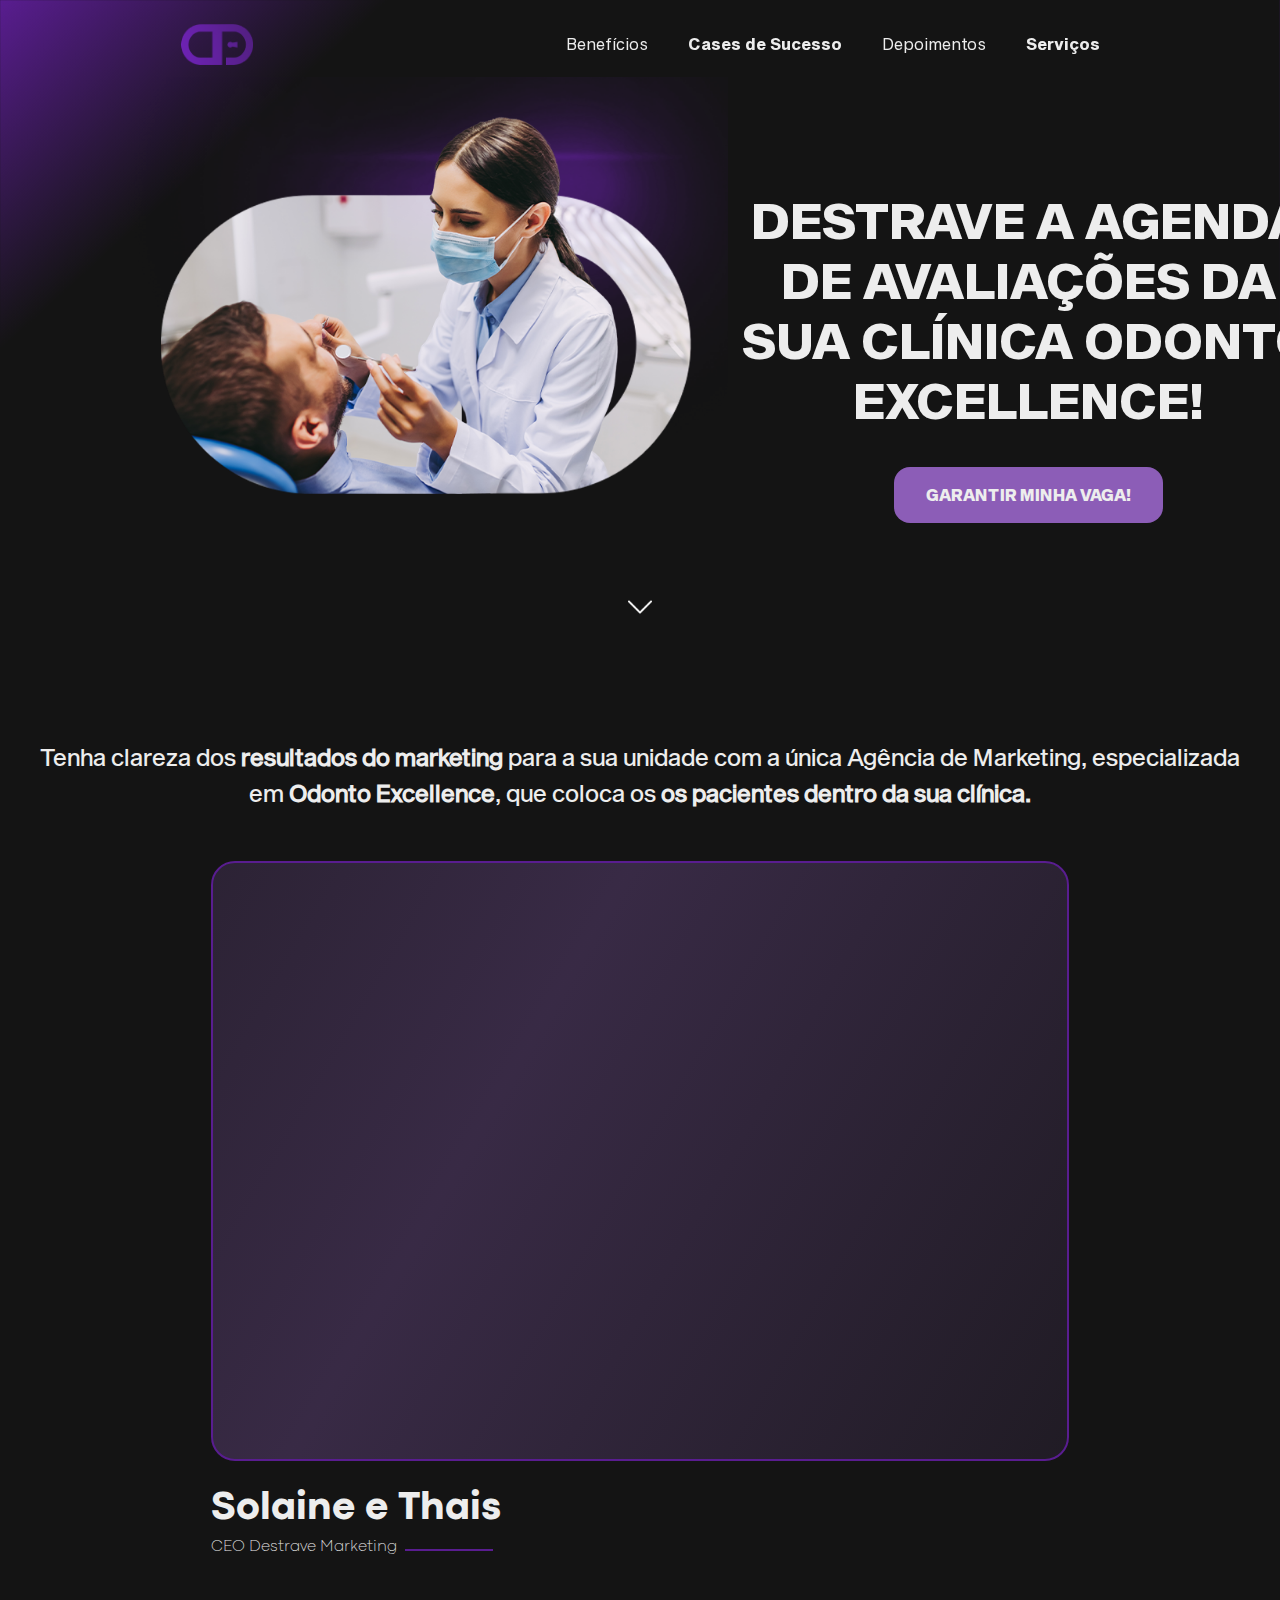
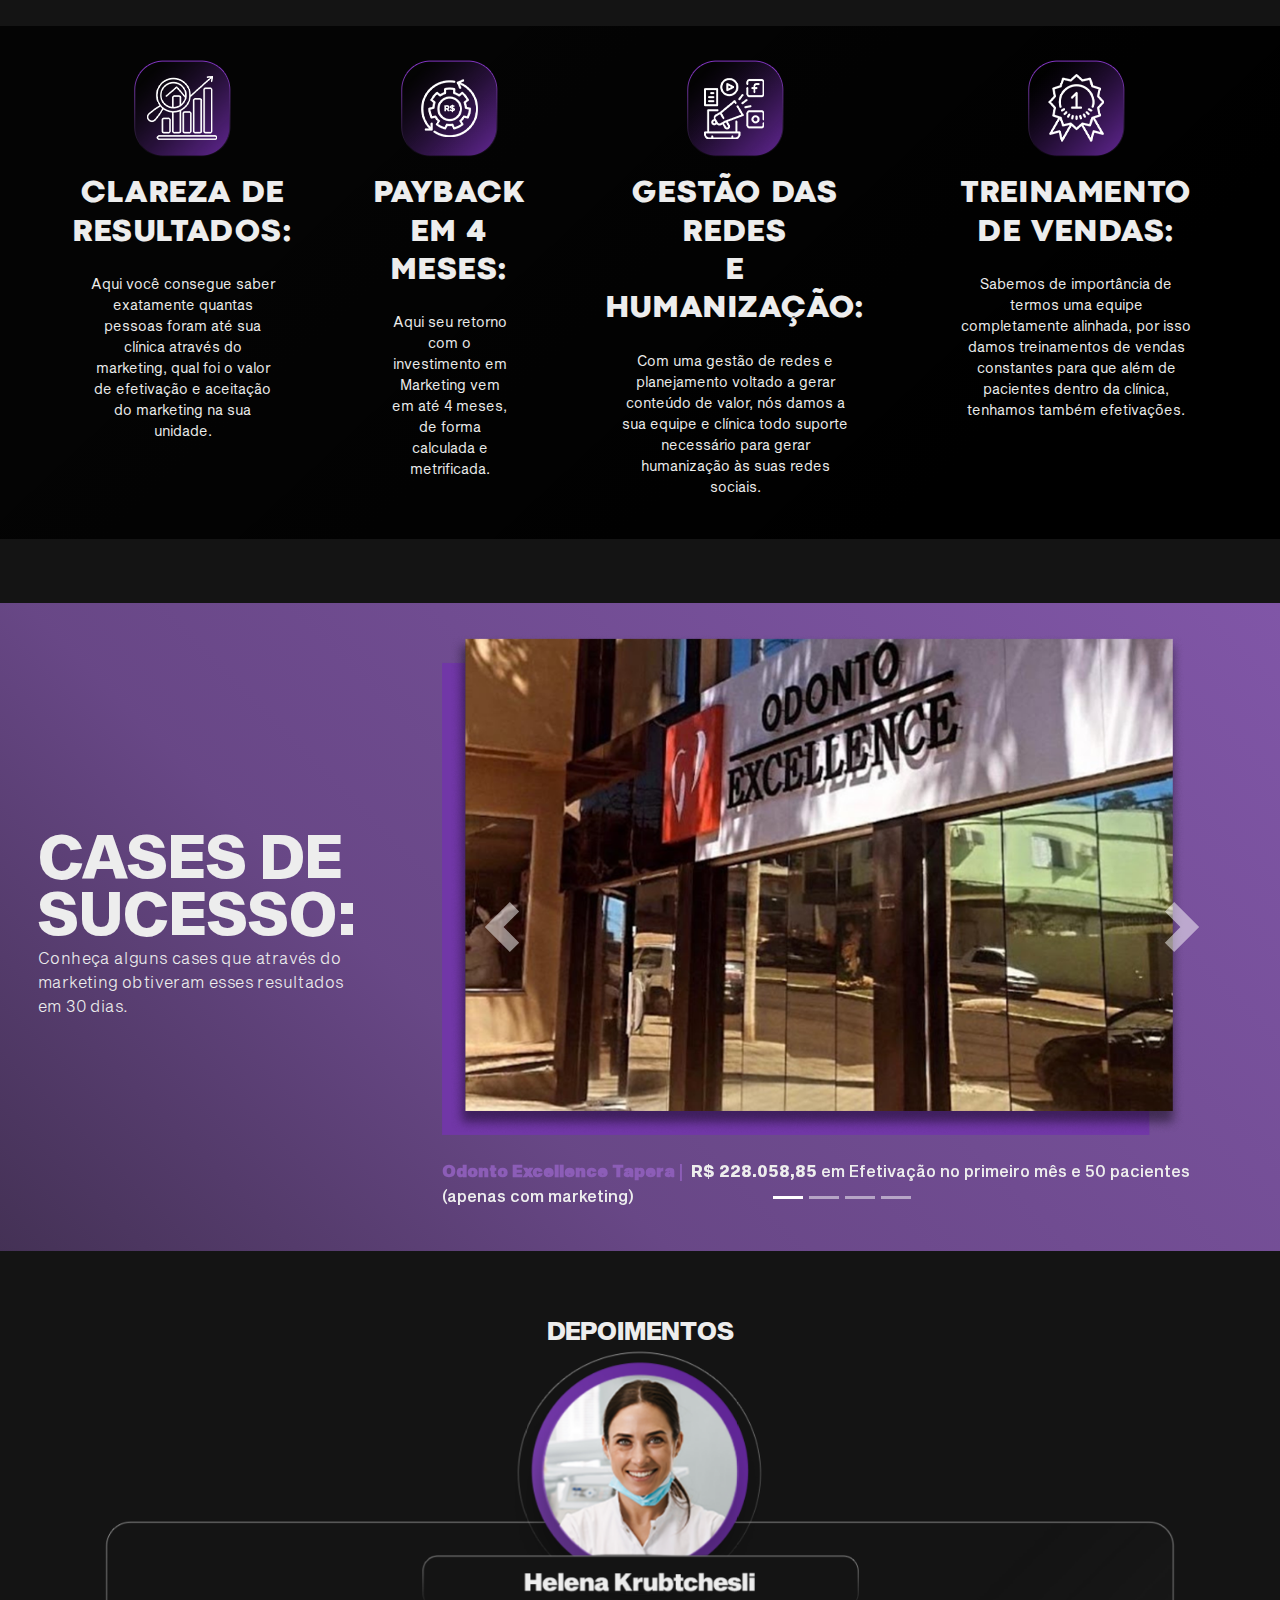
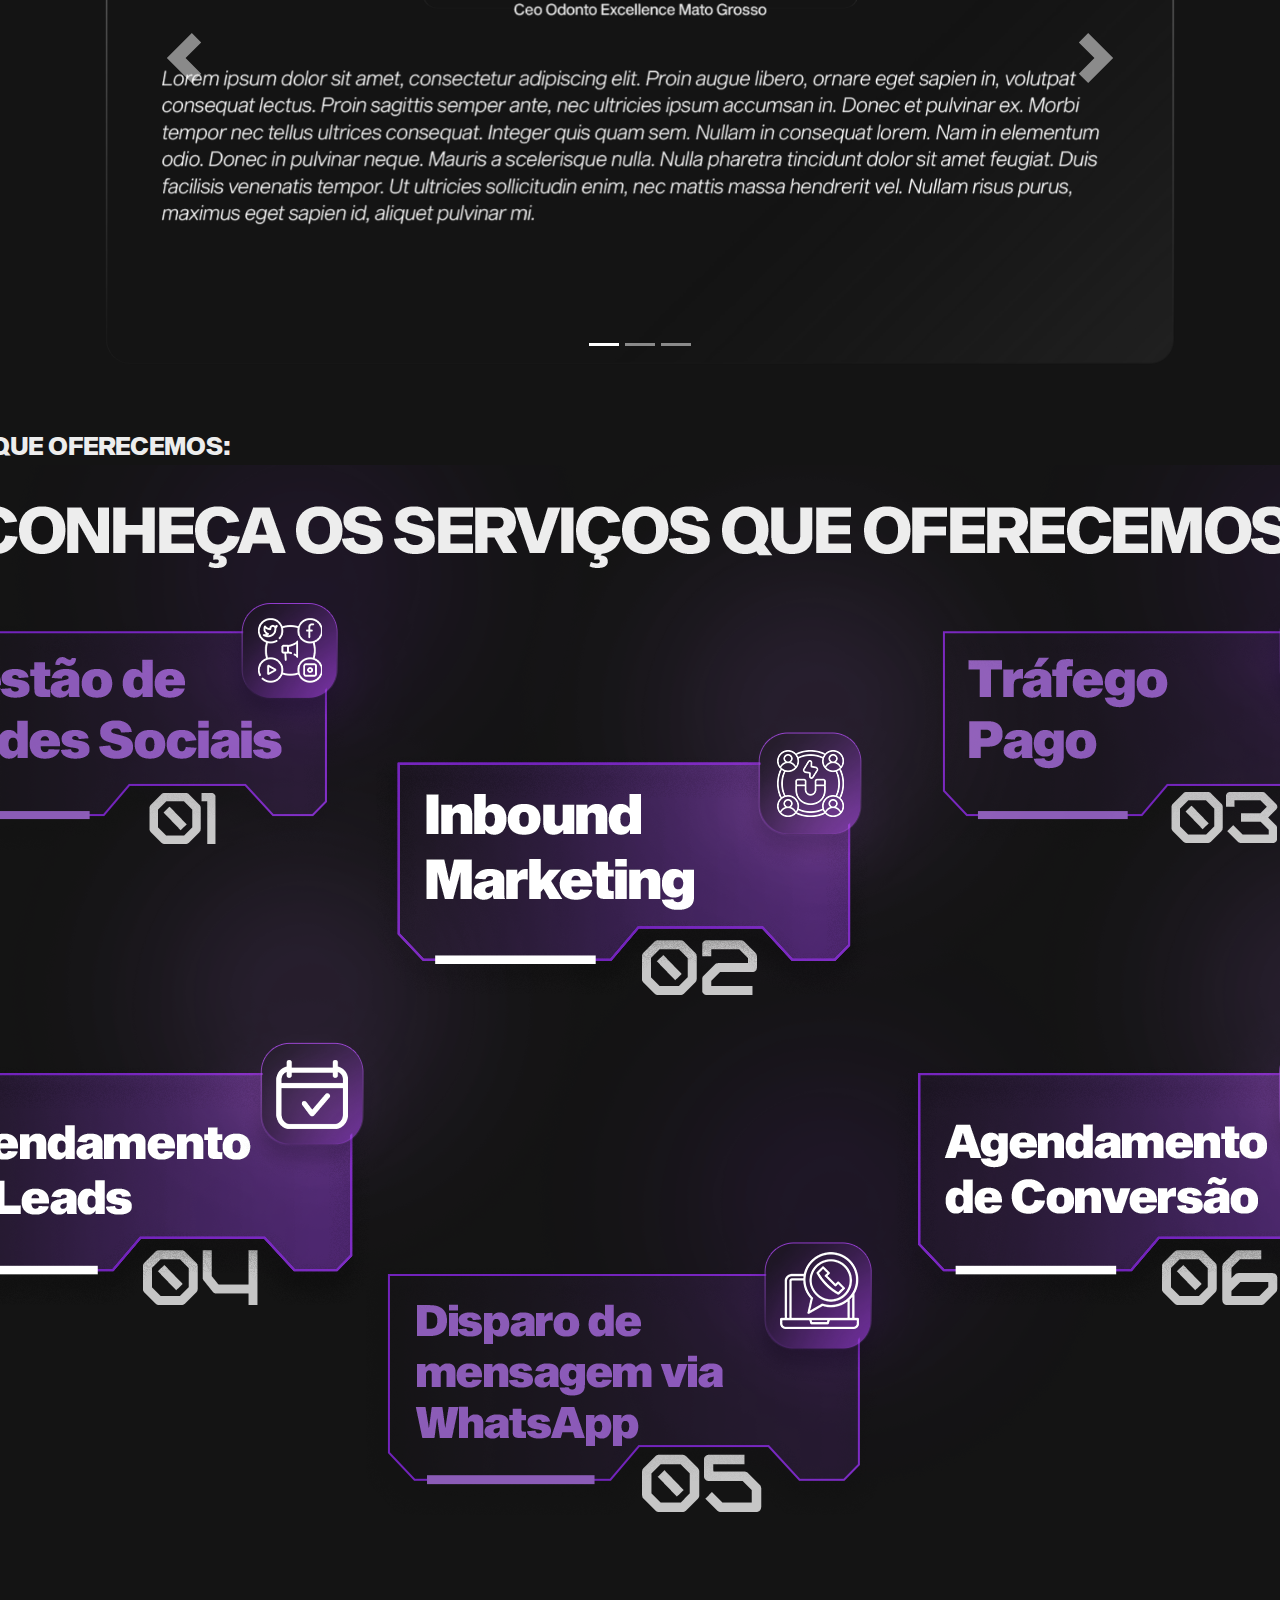
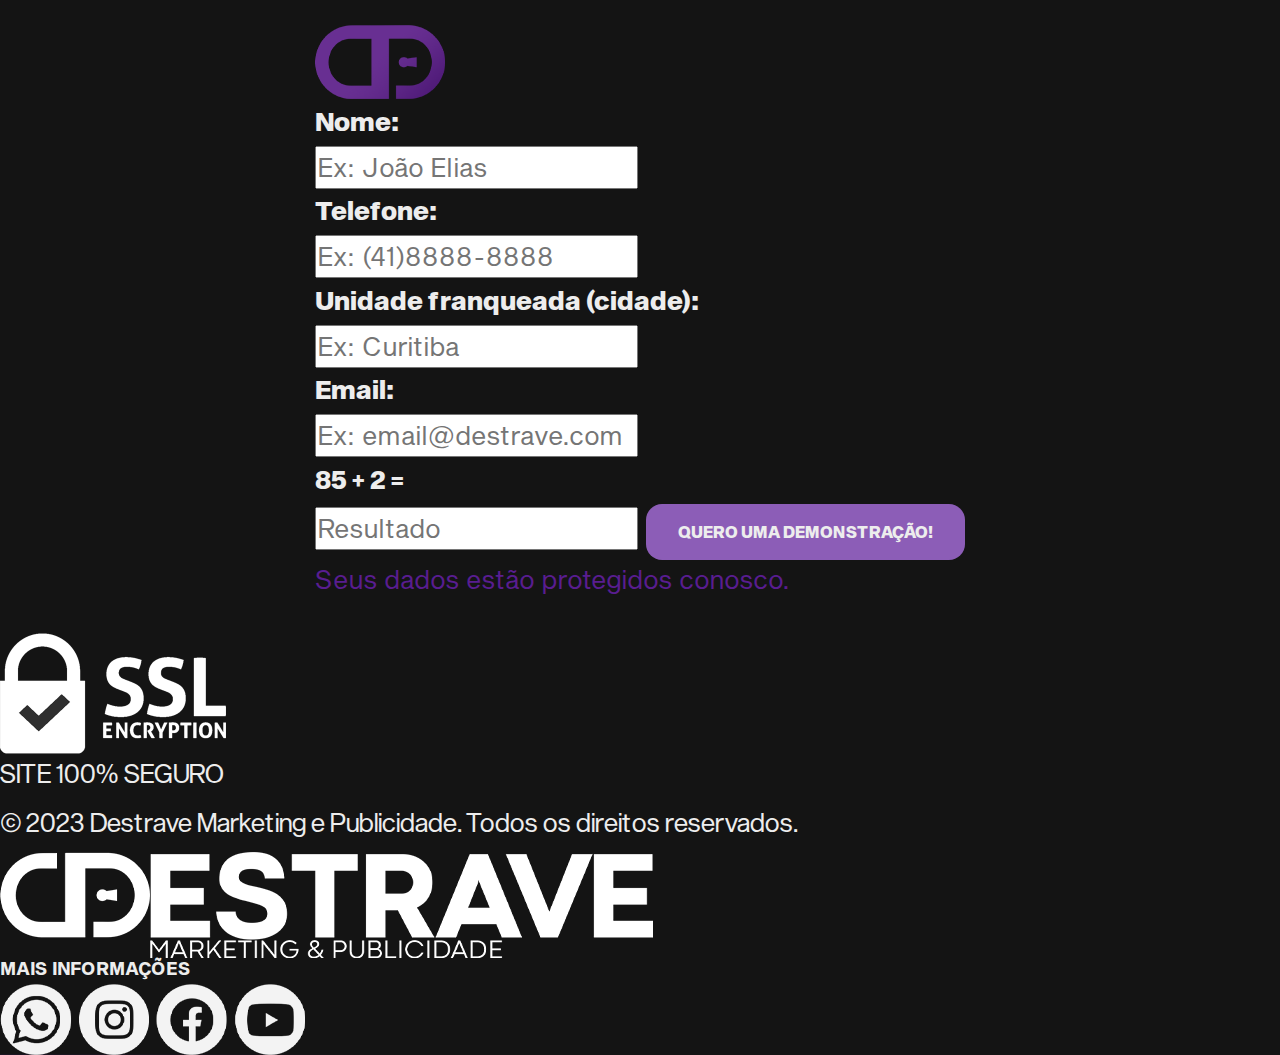
==== index.html @ e0735ee8 "Tamanho das setas arrumado" ====
<!DOCTYPE html>
<html lang="pt-BR">
<head>
    <meta charset="UTF-8">
    <meta name="viewport" content="width=device-width, initial-scale=1, shrink-to-fit=no">
    <meta name="description" content="Destrave a agenda de avaliações da sua clínica Odonto Excellence!">
    <title>Destrave Marketing e Publicidade</title>

    <!-- Inicializando o Bootstrap CSS -->
    <link rel="stylesheet" href="https://cdn.jsdelivr.net/npm/bootstrap@4.0.0/dist/css/bootstrap.min.css" integrity="sha384-Gn5384xqQ1aoWXA+058RXPxPg6fy4IWvTNh0E263XmFcJlSAwiGgFAW/dAiS6JXm" crossorigin="anonymous">

    <!-- Demais estilizações da pasta css -->
    <link rel="stylesheet" type="text/css" href="style.css">
    <link rel="stylesheet" type="text/css" href="fonts.css">
</head>

<body>
    <header>
        <img class="header-logo" id="logo-header" src="img/0_logoSite.png" alt="Logo da Destrave Marketing e Publicidade" href="#">
        <nav class="header-nav">
            <a href="#presentation" class="header-nav-text">Benefícios</a>
            <a href="#" class="header-nav-text-bold">Cases de Sucesso</a>
            <a href="#" class="header-nav-text">Depoimentos</a>
            <a href="#" class="header-nav-text-bold">Serviços</a>
        </nav>
    </header>

    <main id="app">
        <section class="landing">
            <div class="landing-wrapper">
                <img class="landing-image" src="img/0_imagemDentista.png" alt="Imagem de uma dentista usando espelho bucal em um paciente">
                <div class="landing-right-wrapper">
                    <h2>Destrave a agenda de avaliações da sua clínica Odonto Excellence!</h2>
                    <button onclick="scrollToSection()" class="landing-button">GARANTIR MINHA VAGA!</button>
                </div>
            </div>
            <img class="landing-arrow-down" src="img/white_arrow.png">
        </section>

        <section class="presentation" id="presentation">
            <div class="presentation-content">
                <p>
                    Tenha clareza dos <b>resultados do marketing</b> para a sua unidade com a única
                    Agência de Marketing, especializada em <b>Odonto Excellence</b>, que coloca os
                    <b>os pacientes dentro da sua clínica.</b>
                </p>
            </div>
            <div id="presentation-img" src="./img/1_BordaFundoVideo.png" alt="Vídeo de Solaine e Thais"></div>
            <!-- <img class="presentation-quadrado"  id="chess-square-1">
            <img class="presentation-quadrado"  id="chess-square-2"> -->
            <div class="presentation-subtitle">
                <h4>Solaine e Thais</h4>
                <h5>CEO Destrave Marketing</h5>
            </div>
        </section>

        <section class="goals">
            <div class="goal">
                <img src="img/2_Icone01.png" alt="Ícone de gráfico">
                <h2>CLAREZA DE<br>
                    RESULTADOS:</h2>
                <p>
                    Aqui você consegue saber exatamente quantas pessoas
                    foram até sua clínica através do marketing, qual foi o valor
                    de efetivação e aceitação do marketing na sua unidade.
                </p>
            </div>
            <div class="goal">
                <img src="img/2_Icone02.png" alt="Ícone de engrenagem">
                <h2>
                    PAYBACK
                    EM 4 MESES:
                </h2>
                <p>
                    Aqui seu retorno com o investimento em Marketing vem
                    em até 4 meses, de forma calculada e metrificada.
                </p>
            </div>
            <div class="goal">
                <img src="img/2_Icone03.png" alt="Ícone de redes">
                <h2>
                    GESTÃO DAS REDES<br>
                    E HUMANIZAÇÃO:
                </h2>
                <p>
                    Com uma gestão de redes e planejamento voltado a gerar
                    conteúdo de valor, nós damos a sua equipe e clínica todo suporte
                    necessário para gerar humanização às suas redes sociais.
                </p>
            </div>
            <div class="goal">
                <img src="img/2_Icone04.png" alt="Ícone de medalha">
                <h2>
                    TREINAMENTO
                    DE VENDAS:
                </h2>
                <p>
                    Sabemos de importância de termos uma equipe
                    completamente alinhada, por isso damos treinamentos
                    de vendas constantes para que além de pacientes
                    dentro da clínica, tenhamos também efetivações.
                </p>
            </div>
        </section>

        <section class="cases">
            <div class="cases-left-box">
                <h1>CASES DE SUCESSO:</h1>
                <!-- <img src="img/QUADRADO01.png"> -->
                <p>
                    Conheça alguns cases que através do
                    marketing obtiveram esses resultados
                    em 30 dias.
                </p>

            </div>
            <div id="carouselFirstIndicators" class="carousel slide" data-ride="carousel">
                <ol class="carousel-indicators">
                  <li data-target="#carouselFirstIndicators" data-slide-to="0" class="active"></li>
                  <li data-target="#carouselFirstIndicators" data-slide-to="1"></li>
                  <li data-target="#carouselFirstIndicators" data-slide-to="2"></li>
                  <li data-target="#carouselFirstIndicators" data-slide-to="3"></li>
                </ol>
                <div class="carousel-inner">
                    <div class="carousel-item active"> 
                        <img src="img/3_Foto_Case01.png" alt="Primeira foto do case de Sucesso">
                        <div class="carousel-caption d-none d-md-block">
                        </div>
                        <p class="case-caption">
                            <span class="case-title">Odonto Excellence Tapera</span><span class="case-pipe">&nbsp;|&nbsp;</span>
                            <span class="case-number">R$ 228.058,85 </span><span class="case-text">em Efetivação no primeiro mês e 50 pacientes (apenas com marketing)</span>
                        </p>
                    </div>
                    <div class="carousel-item">
                        <img src="img/3_Foto_Case02.png" alt="Segunda foto do case de Sucesso">
                        <div class="carousel-caption d-none d-md-block">
                        </div>
                        <p class="case-caption">
                            <span class="case-title">Odonto Excellence Nonoai</span><span class="case-pipe">&nbsp;|&nbsp;</span>
                            <span class="case-number">R$ 191.008,78 </span><span class="case-text">em Efetivação no primeiro mês e 57 pacientes (apenas com marketing)</span>
                        </p>
                    </div>
                    <div class="carousel-item">
                        <img src="img/3_Foto_Case03.png" alt="Terceira foto do case de Sucesso">
                        <div class="carousel-caption d-none d-md-block">
                        </div>
                        <p class="case-caption">
                            <span class="case-title">Odonto Excellence Itupeva</span><span class="case-pipe">&nbsp;|&nbsp;</span>
                            <span class="case-number">R$ 114.478,55 </span><span class="case-text">em Efetivação no primeiro mês de serviços e 24 pacientes (apenas com marketing)</span>
                        </p>
                    </div>
                    <div class="carousel-item">
                        <img src="img/3_Foto_Case04.png" alt="Quarta foto do case de Sucesso">
                        <div class="carousel-caption d-none d-md-block">
                        </div>
                        <p class="case-caption">
                            <span class="case-title">Odonto Excellence São José dos Campos (Jardim Satélite)</span><span class="case-pipe">&nbsp;|&nbsp;</span>
                            <span class="case-number">R$ 111.971,00 </span><span class="case-text">em Efetivação no primeiro mês e 30 pacientes (apenas com marketing)</span>
                        </p>
                    </div>
                </div>
    
                <a class="carousel-control-prev" href="#carouselFirstIndicators" role="button" data-slide="prev">
                    <span class="carousel-control-prev-icon fontIcon" aria-hidden="true"></span>
                    <span class="sr-only">Anterior</span>
                </a>
                <a class="carousel-control-next" href="#carouselFirstIndicators" role="button" data-slide="next">
                  <span class="carousel-control-next-icon fontIcon" aria-hidden="true"></span>
                  <span class="sr-only">Próximo</span>
                </a>
            </div>
        </section>

        <!-- Carrossel de depoimentos -->
        <section class="depositions">
                <h1>DEPOIMENTOS</h1>
                <div id="carouselSecondIndicators" class="carousel slide" data-ride="carousel">
                    <ol class="carousel-indicators">
                      <li data-target="#carouselSecondIndicators" data-slide-to="0" class="active"></li>
                      <li data-target="#carouselSecondIndicators" data-slide-to="1"></li>
                      <li data-target="#carouselSecondIndicators" data-slide-to="2"></li>
                    </ol>
                    <div class="carousel-inner">
                      <div class="carousel-item active">
                        <img class="d-block w-100" src="img/4_Depoimento01.png" alt="Primeiro slide">
                      </div>
                      <div class="carousel-item">
                        <img class="d-block w-100" src="img/4_Depoimento02.png" alt="Segundo slide">
                      </div>
                      <div class="carousel-item">
                        <img class="d-block w-100" src="img/4_Depoimento03.png" alt="Terceiro slide">
                      </div>
                    </div>
                    <a class="carousel-control-prev" href="#carouselSecondIndicators" role="button" data-slide="prev">
                      <span class="carousel-control-prev-icon fontIcon" aria-hidden="true"></span>
                      <span class="sr-only">Anterior</span>
                    </a>
                    <a class="carousel-control-next" href="#carouselSecondIndicators" role="button" data-slide="next">
                      <span class="carousel-control-next-icon fontIcon" aria-hidden="true"></span>
                      <span class="sr-only">Próximo</span>
                    </a>
                  </div>
        </section>

        <section class="service">
             <h1>CONHEÇA OS SERVIÇOS QUE OFERECEMOS:</h1>
            <img src="img/tabela-de-preço (1).png">
        </section>

        <section class="form">
            <div class="form-div" id="destiny">
                <img src="img/06_cadeado_formulário.png" alt="Ícone da Destrave sobre o formulário">
                <form class="form-input" id="form" action="https://www.rdstation.com.br/api/1.2/conversions" method="post">
                    <label class="form-text" for="nome">Nome:</label>
                    <input class="form-subtext" type="text" id="nome" name="nome" maxlength="100" placeholder="Ex: João Elias" required /><br>

                    <label class="form-text" for="telefone">Telefone:</label>
                    <input class="form-subtext" type="tel" id="telefone" name="telefone" required pattern="^\+?\d{0,2}\s?\(?\d{2,3}\)?\s?\d{0,1}?\s?\d{4}-?\s?\d{4}$" maxlength="14" placeholder="Ex: (41)8888-8888" /><br>

                    <label class="form-text" for="cidade">Unidade franqueada (cidade):</label>
                    <input class="form-subtext" type="text" id="cidade" name="cidade" maxlength="100" placeholder="Ex: Curitiba" required /><br>

                    <label class="form-text" for="email">Email:</label>
                    <input class="form-subtext" type="email" id="email" name="email" required pattern="^[a-z0-9._%+-]+@[a-zA-Z0-9.-]+.[a-z]{2,}(?:.[a-z]{2,})?$" maxlength="64" placeholder="Ex: email@destrave.com" /><br>

                    <input type="hidden" name="token_rdstation" value="SEU_TOKEN_RD_STATION" />

                    <input type="hidden" name="identificador" value="pagina-contato" />

                    <label class="form-text" id="conta-label"></label>
                    <input class="form-subtext" type="text" id="resposta-conta" name="resposta-conta" maxlength="2" placeholder="Resultado" required />
                    <button type="submit" class="landing-button" id="enviar-btn" disabled>QUERO UMA DEMONSTRAÇÃO!</button>

                    <input type="hidden" name="c_utmz" id="c_utmz" value="" />
                    <script type="text/javascript">
                    function read_cookie(a){var b=a+"=";var c=document.cookie.split(";");for(var d=0;d<c.length;d++){var e=c[d];while(e.charAt(0)==" ")e=e.substring(1,e.length);if(e.indexOf(b)==0){return e.substring(b.length,e.length)}}return null}try{document.getElementById("c_utmz").value=read_cookie("__utmz")}catch(err){}
                    </script>
                </form>
                <p class="form-subtext">Seus dados estão protegidos conosco.</p>
            </div>
            <script src="script.js"></script>
        </section>
    </main>

    <footer class="footer">
        <div class="footer-left">
            <img src="./img/7_ssl.png" alt="Ícone cadeado SSL Encryption">
            <p> SITE 100% SEGURO</p>
            <p> © 2023 Destrave Marketing e Publicidade. Todos os direitos reservados.</p>
        </div>


        <div class="footer-right">
            <img src="img/7_logo.png" alt="Logo Destrave Marketing e Publicidade.">
            <div class="footer-box">
                <h3> MAIS INFORMAÇÕES</h3>

                    <div class="footer-buttons">
                        <a>
                            <img src="./img/botaozap.png" alt="Botão para o contato no WhatsApp.">
                        </a>
                        <a href="">
                            <img src="./img/botaoinsta.png" alt="Botão para o perfil do Instagram.">
                        </a>
                        <a href="">
                            <img src="./img/botaoface.png" alt="Botão para a página do Facebook.">
                        </a>
                        <a href="">
                            <img src="./img/botaoyb.png" alt="Botão para o canal do Youtube.">
                        </a>
                    </div>
            </div>
        </div>
    </footer>

    <!-- jQuery, Popper.js e Bootstrap JS -->
    <script src="https://code.jquery.com/jquery-3.2.1.slim.min.js" integrity="sha384-KJ3o2DKtIkvYIK3UENzmM7KCkRr/rE9/Qpg6aAZGJwFDMVNA/GpGFF93hXpG5KkN" crossorigin="anonymous"></script>
    <script src="https://cdn.jsdelivr.net/npm/popper.js@1.12.9/dist/umd/popper.min.js" integrity="sha384-ApNbgh9B+Y1QKtv3Rn7W3mgPxhU9K/ScQsAP7hUibX39j7fakFPskvXusvfa0b4Q" crossorigin="anonymous"></script>
    <script src="https://cdn.jsdelivr.net/npm/bootstrap@4.0.0/dist/js/bootstrap.min.js" integrity="sha384-JZR6Spejh4U02d8jOt6vLEHfe/JQGiRRSQQxSfFWpi1MquVdAyjUar5+76PVCmYl" crossorigin="anonymous"></script>

    <!-- Script dos botões, formulário e demais funções secundárias -->
    <script src="./script.js"></script>
</body>
</html>
---- style.css ----
@import url(fonts.css);

* {
    margin: 0;
    padding: 0;
    box-sizing: border-box;
    -webkit-font-smoothing: antialiased;
    -moz-osx-font-smoothing: grayscale;
    text-decoration: none;
}

:root {
    --white: #ededed;
    --black: #141414;
    --purpleDark: #591d90;
    --purple: #8c5db7;
    font-size: 62.5%;
    font-family: 'Lato', sans-serif;
}


body {
    font-size: 2.6rem;
    /* background: url(img/0_fundosemefeitos.png); */
    /*background: linear-gradient(68.15deg, #141414 16.62%, #591d90 85.61%);   FUNDO EM DEGRADÊ*/
    width: 100vw;

    background: linear-gradient(138deg, rgba(89,29,144,1) 0%, var(--black) 5%, var(--black) 100%);

}

header {
    position: fixed;
    left: 0;
    top: 0;

    width: 100%;

    display: flex;
    flex-direction: row;
    align-items: center;
    justify-content: space-around;
    padding: 2.4rem;
    transition: 1s ease-in-out;

    z-index: 1;
}

.background-header {
    background: linear-gradient(180deg, rgba(20, 20, 20, 0.6) 50%, rgba(20, 20, 20, 0) 100% )
    
}

.header-logo {
    width: 7.2rem;
    cursor: pointer;
}

.header-nav {
    display: flex;
    font-size: 1.6rem;
    gap: 4rem;
}

.header-nav-text {
    font-family: 'sequelsansbookbody';
    color: var(--white);
    transition: color 0.2s ease-in-out;
}

.header-nav *:hover {
    color: var(--purpleDark)
}

.header-nav-text-bold {
    font-family: 'sequelsansboldbody';
    color: var(--white);
    transition: color 0.2s ease-in-out;
}

#app {
    display: flex;
    flex-direction: column;
    align-items: center;
    padding: 2.4rem 10.4rem;

    gap: 6.4rem;
}

.landing {
    display: flex;
    flex-direction: column;
    align-items: center;

    gap: 4.8rem;


}

.landing-wrapper {
    display: flex;
    flex-direction: row;
    align-items: center;
    justify-content: space-around;
    padding: 2.4rem;
}

.landing-image {
    width: 60%;
    max-width: 60rem;
}

.landing-right-wrapper {
    display: flex;
    flex-direction: column;
    gap: 3.2rem;
    align-items: center;
}

.landing h2 {
    margin-top: 14.2rem;
    font-family: 'sequelsansheavyhead';
    text-transform: uppercase;
    text-align: center;
    color: var(--white);

    font-size: 5rem;

    width: 60rem;
}


.landing-button{
    font-family: 'sequelsansheavyhead';
    color: var(--white);
    background: var(--purple);

    border-radius: 1.6rem;
    border: 0;
    padding: 1.6rem 3.2rem;
    transition: background 0.3s ease-in-out;

    font-size: 1.6rem;
    
}

.landing-button:hover{
    background: #591d90;
    
}

.landing-arrow-down {
    transform: rotate(90deg);
    width: 2.4rem;

    margin-bottom: 5.6rem;

}



.presentation {
    display: flex;
    flex-direction: column;
    align-items: center;

    width: 80%;
}

.presentation-texto {
    display: flex;
}

#presentation-img {
    display: block;
    border: .2rem solid var(--purpleDark);
    border-radius: 2.4rem;
    width: 100%;
    height: 60rem;
    margin: auto; /* centraliza horizontalmente */

    margin-top: 4rem ;
    background: linear-gradient(120deg, rgba(140,93,183,0.2) 0%, rgba(140,93,183,0.3) 35%, rgba(140,93,183,0.1) 100%);

 }

.presentation p {
    font-family: 'sequelsansromanhead';
    color: var(--white);
    width: 120rem;
    text-align: center;
    font-size: 2.4rem;
}

.presentation-texto-negrito {
    font-family: 'sequelsansheavyhead';
    color: var(--white);
}

.presentation-quadrado {
    background-image: url('./img/QUADRADO01.png');
    background-position: center;
    width: 5rem;
    height: 5rem;
 }
 
.presentation-subtitle {
    color: var(--white);
    align-self: flex-start;
    display: flex;
    flex-direction: column;

    width: 100%;

    margin-top: 2.4rem;
}

.presentation-subtitle h4 {
    font-family: 'codecproextrabold';

    font-size: 4rem;
    font-weight: 500;
}

.presentation-subtitle h5 {
    font-family: 'codecproextralight';

    font-size: 1.6rem;
    font-weight: 300;
}

.presentation-subtitle h5::after {
    content: '';
    display: inline-block;
    width: 8.8rem;
    height: .1rem;
    background: var(--purpleDark);
    border: .1rem solid var(--purpleDark);

    margin-left: .8rem;

}

 #chess-square-1 {
    top: 5rem;
    left: 0;
 }
 
#chess-square-2 {
    top: 5rem;
    right: 0;
 }

.goals {
    margin-top: 11.2rem;

    padding: 3.2rem;

    display: flex;
    justify-content: space-evenly;

    color: var(--white);

    background: linear-gradient(317deg, rgba(0,0,0,1) 22%, rgba(0,0,0,0.8) 78%);
    margin: 0 -10.4rem;

}

.goal {
    display: flex;
    flex-direction: column;
    align-items: center;
    text-align: center;

    gap: 1.6rem;

    padding: 0 4rem;
}

.goal p {
    font-size: 1.4rem;
    padding: 0 1.6rem;
}

.goal img {
}

.goal h2 {
    font-family: 'codeccoldlogobold';
    letter-spacing: 0.05em;
    color: var(--white);

    font-size: 3.2rem;
}

.goal p {
    font-family: 'sequelsansbookbody';
    color: var(--white);
}

section.cases {    
    width: 100vw;
    display: flex;
    align-items: center;
    justify-content: center;
    gap: 8rem;

    padding: 3.2rem;


    background: linear-gradient(45deg, rgba(140,93,183,0.4) 0%, rgba(140,93,183,0.7) 35%, rgba(140,93,183,0.9) 100%);

    margin: 0 -10.4rem;


}

.cases-left-box {

    max-width: 32.4rem;
}

.cases-left-box h1 {
    font-family: 'sequelsansheavyhead';
    color: var(--white);
    font-size: 6rem;
    line-height: 96%;
}

.cases-left-box p {
    font-family: 'sequelsanslightbody';
    color: var(--white);
    font-size: 1.6rem;
    letter-spacing: 0.025em;
}

#carouselFirstIndicators {
    max-width: 80rem;

}

#carouselFirstIndicators img {
    max-height: 50rem;
    object-fit: contain;

}

#carouselFirstIndicators .case-caption {
    margin-top: 2.4rem;
    font-size: 1.6rem;
}


.cases-left-box img {
}
.cases img {
}

.cases-carousel {
}

.case1 {
}

.case2 {
}

.case3 {
}

.case4 {
}

.case-image {
}

.case-caption {
}

.case-title {
    font-family: 'sequelsansblackbody';
    color: var(--purple);
    font-weight: 600;
}

.case-pipe {
    font-family: 'sequelsansmediumbody';
    color: var(--purple);
}

.case-number {
    font-family: 'sequelsansheavybody';
    color: var(--white);
}

.case-text {
    font-family: 'sequelsansmediumbody';
    color: var(--white);
}

.fontIcon {
    width: 50px;
    height: 50px;
}

.depositions {
    display: flex;
    align-items: center;
    flex-direction: column;
}

.depositions h1 {
    font-family: 'sequelsansheavyhead';
    color: var(--white);
}

.service {
}

.service h1 {
    font-family: 'sequelsansheavyhead';
    color: var(--white);
}

.service img {
}

.form {
}

.form-div {
}

.form-div img {
}

.form-input {
}

.form-text {
    font-family: 'sequelsansheavyhead';
    color: var(--white);
}

.conta-label {
}

/*.form-button {
    font-family: 'sequelsansheavyhead';
    color: var(--white);
    background-color: ;
}*/

.form-subtext {
    font-family: 'sequelsansbookbody';
    color: var(--purpleDark);
}

.footer {
}

.footer-left {
}

.footer-left img {
}

.footer-left p {
    font-family: 'sequelsansbookdisp';
    color: var(--white);
}

.footer-right {
}

.footer-right img {
}

.footer-box {
}

.footer-box h3 {
    font-family: 'sequelsansboldbody';
    color: var(--white);
}

.footer-buttons {
}

.footer-buttons img {
}
---- fonts.css ----
@font-face {
    font-family: 'sequelsansblackbody';
    src: url('fonts/Sequel\ Sans\ Black\ Body.ttf') format('truetype');
    font-weight: normal;
    font-style: normal;
}

@font-face {
    font-family: 'sequelsansboldbody';
    src: url('fonts/Sequel\ Sans\ Bold\ Body.ttf') format('truetype');
    font-weight: normal;
    font-style: normal;
}

@font-face {
    font-family: 'sequelsansbookbody';
    src: url('fonts/Sequel\ Sans\ Book\ Body.ttf') format('truetype');
    font-weight: normal;
    font-style: normal;
}

@font-face {
    font-family: 'sequelsansbookdisp';
    src: url('fonts/Sequel\ Sans\ Book\ Disp.ttf') format('truetype');
    font-weight: normal;
    font-style: normal;
}


@font-face {
    font-family: 'sequelsansheavybody';
    src: url('fonts/Sequel\ Sans\ Heavy\ Body.ttf') format('truetype');
    font-weight: normal;
    font-style: normal;
}

@font-face {
    font-family: 'sequelsansheavyhead';
    src: url('fonts/Sequel\ Sans\ Heavy\ Head.ttf') format('truetype');
    font-weight: normal;
    font-style: normal;
}

@font-face {
    font-family: 'sequelsanslightbody';
    src: url('fonts/Sequel\ Sans\ Light\ Body.ttf') format('truetype');
    font-weight: normal;
    font-style: normal;
}

@font-face {
    font-family: 'sequelsansmediumbody';
    src: url('fonts/Sequel\ Sans\ Medium\ Body.ttf') format('truetype');
    font-weight: normal;
    font-style: normal;
}

@font-face {
    font-family: 'sequelsansromanhead';
    src: url('fonts/Sequel\ Sans\ Roman\ Head.ttf') format('truetype');
    font-weight: normal;
    font-style: normal;
}

@font-face {
    font-family: 'codeccoldlogobold';
    src: url('fonts/CodecColdLogo-Bold.ttf') format('truetype');
    font-weight: normal;
    font-style: normal;
}

@font-face {
    font-family: 'codecproextrabold';
    src: url('fonts/Codec-Pro-Extrabold-trial.ttf') format('truetype');
    font-weight: normal;
    font-style: normal;
}

@font-face {
    font-family: 'codecproextralight';
    src: url('fonts/Codec-Pro-Extralight-trial.ttf') format('truetype');
    font-weight: normal;
    font-style: normal;
}
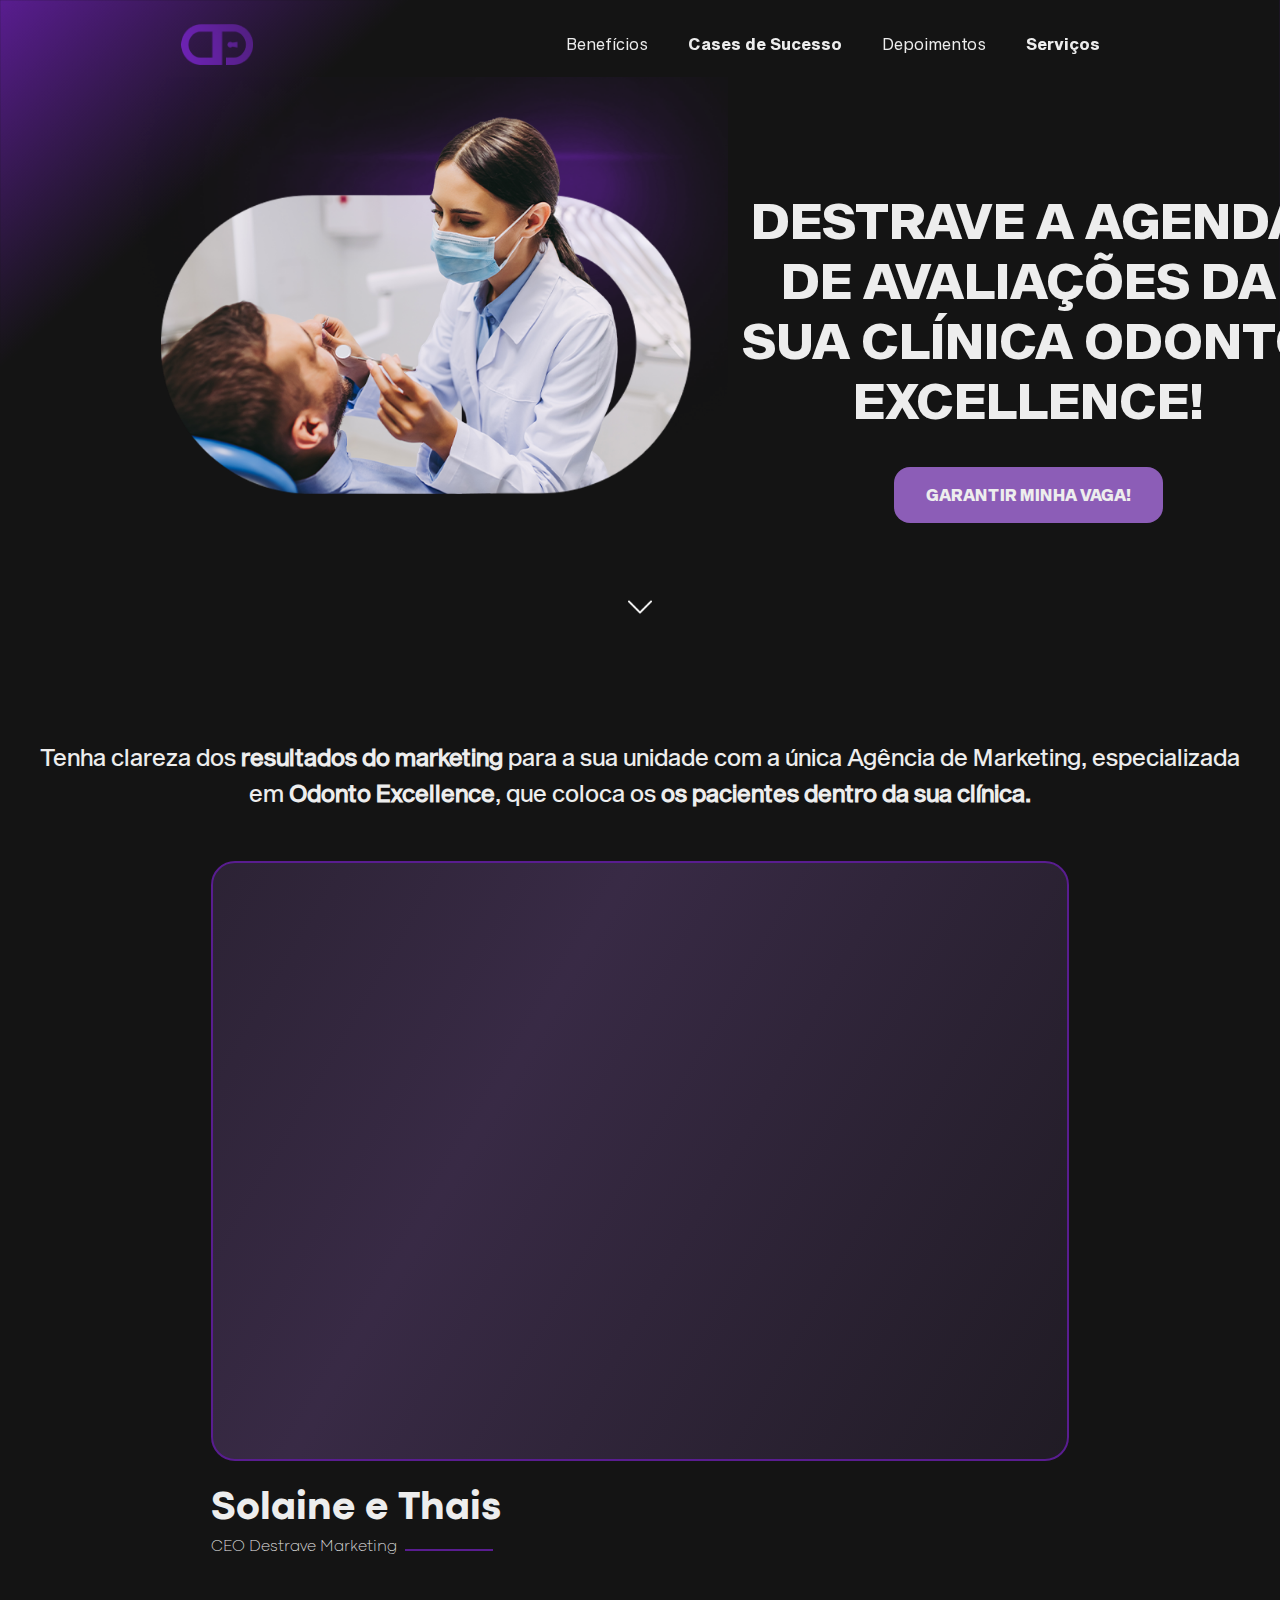
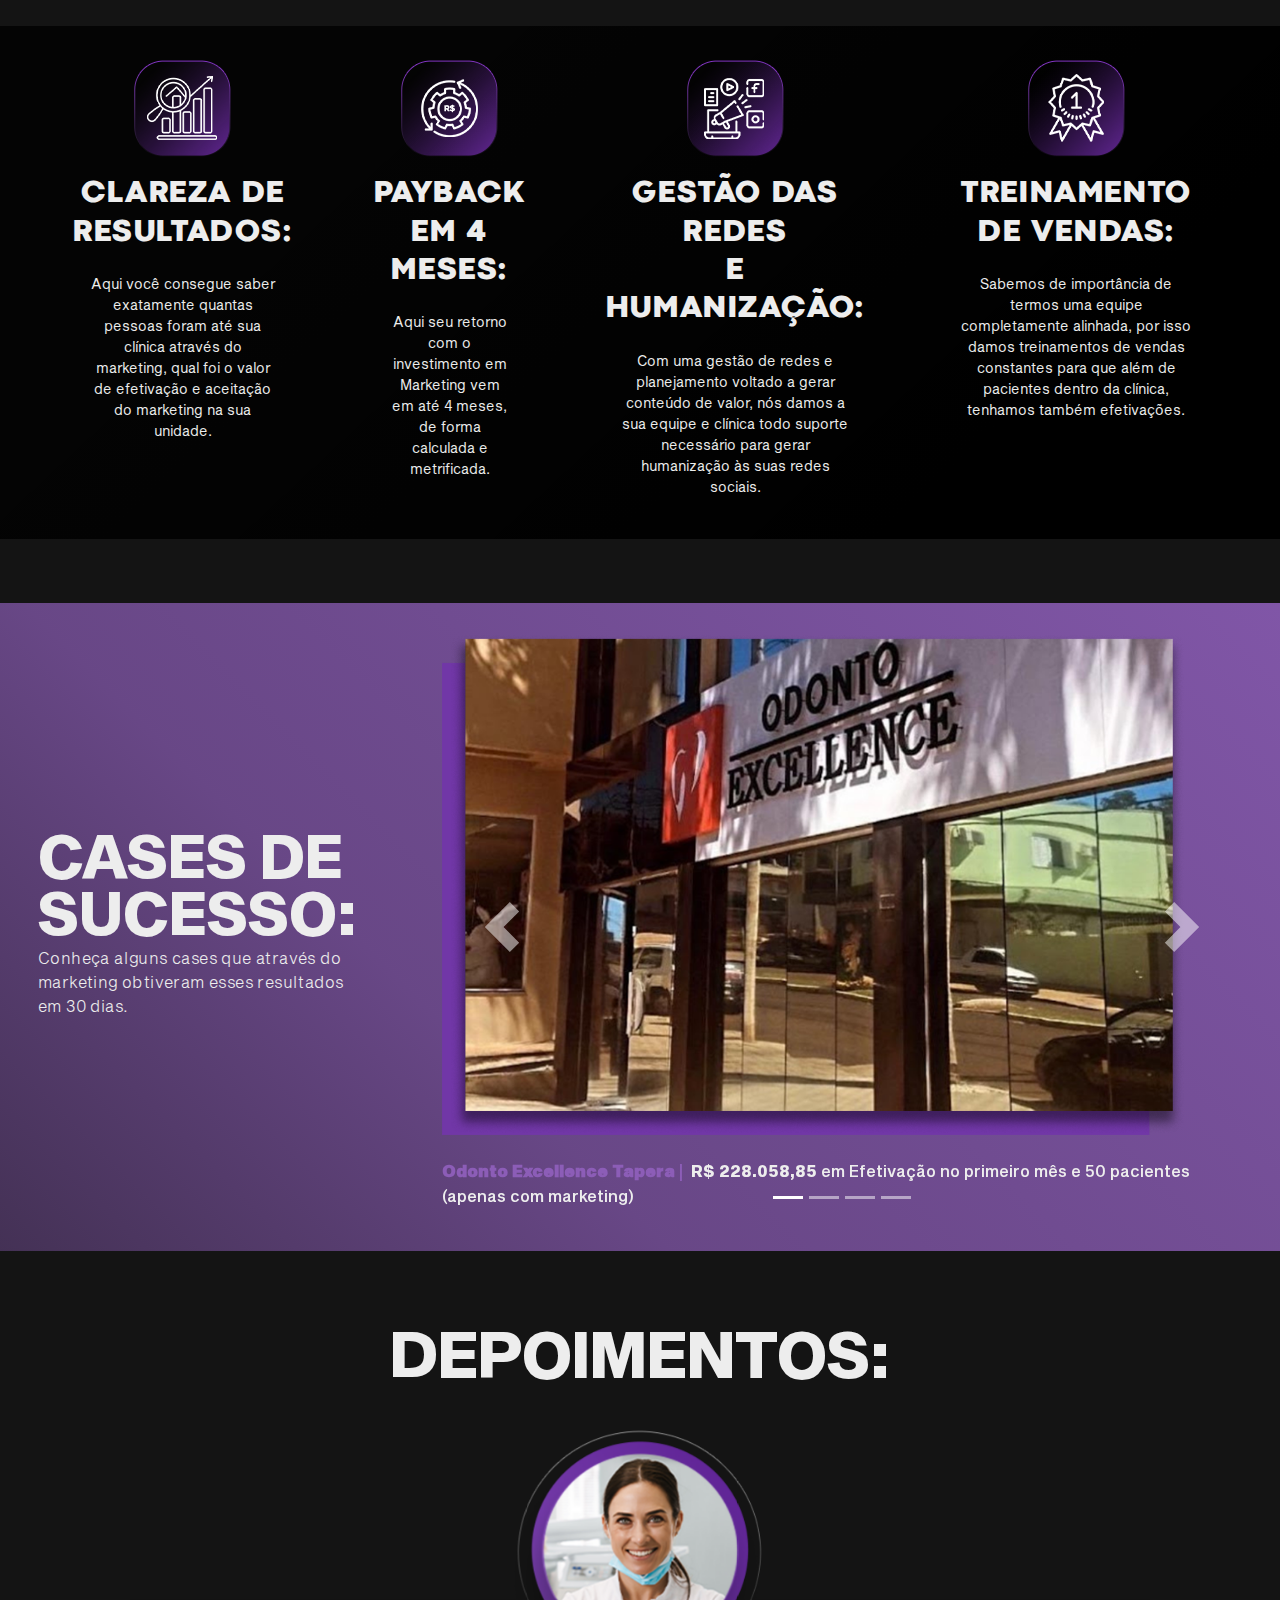
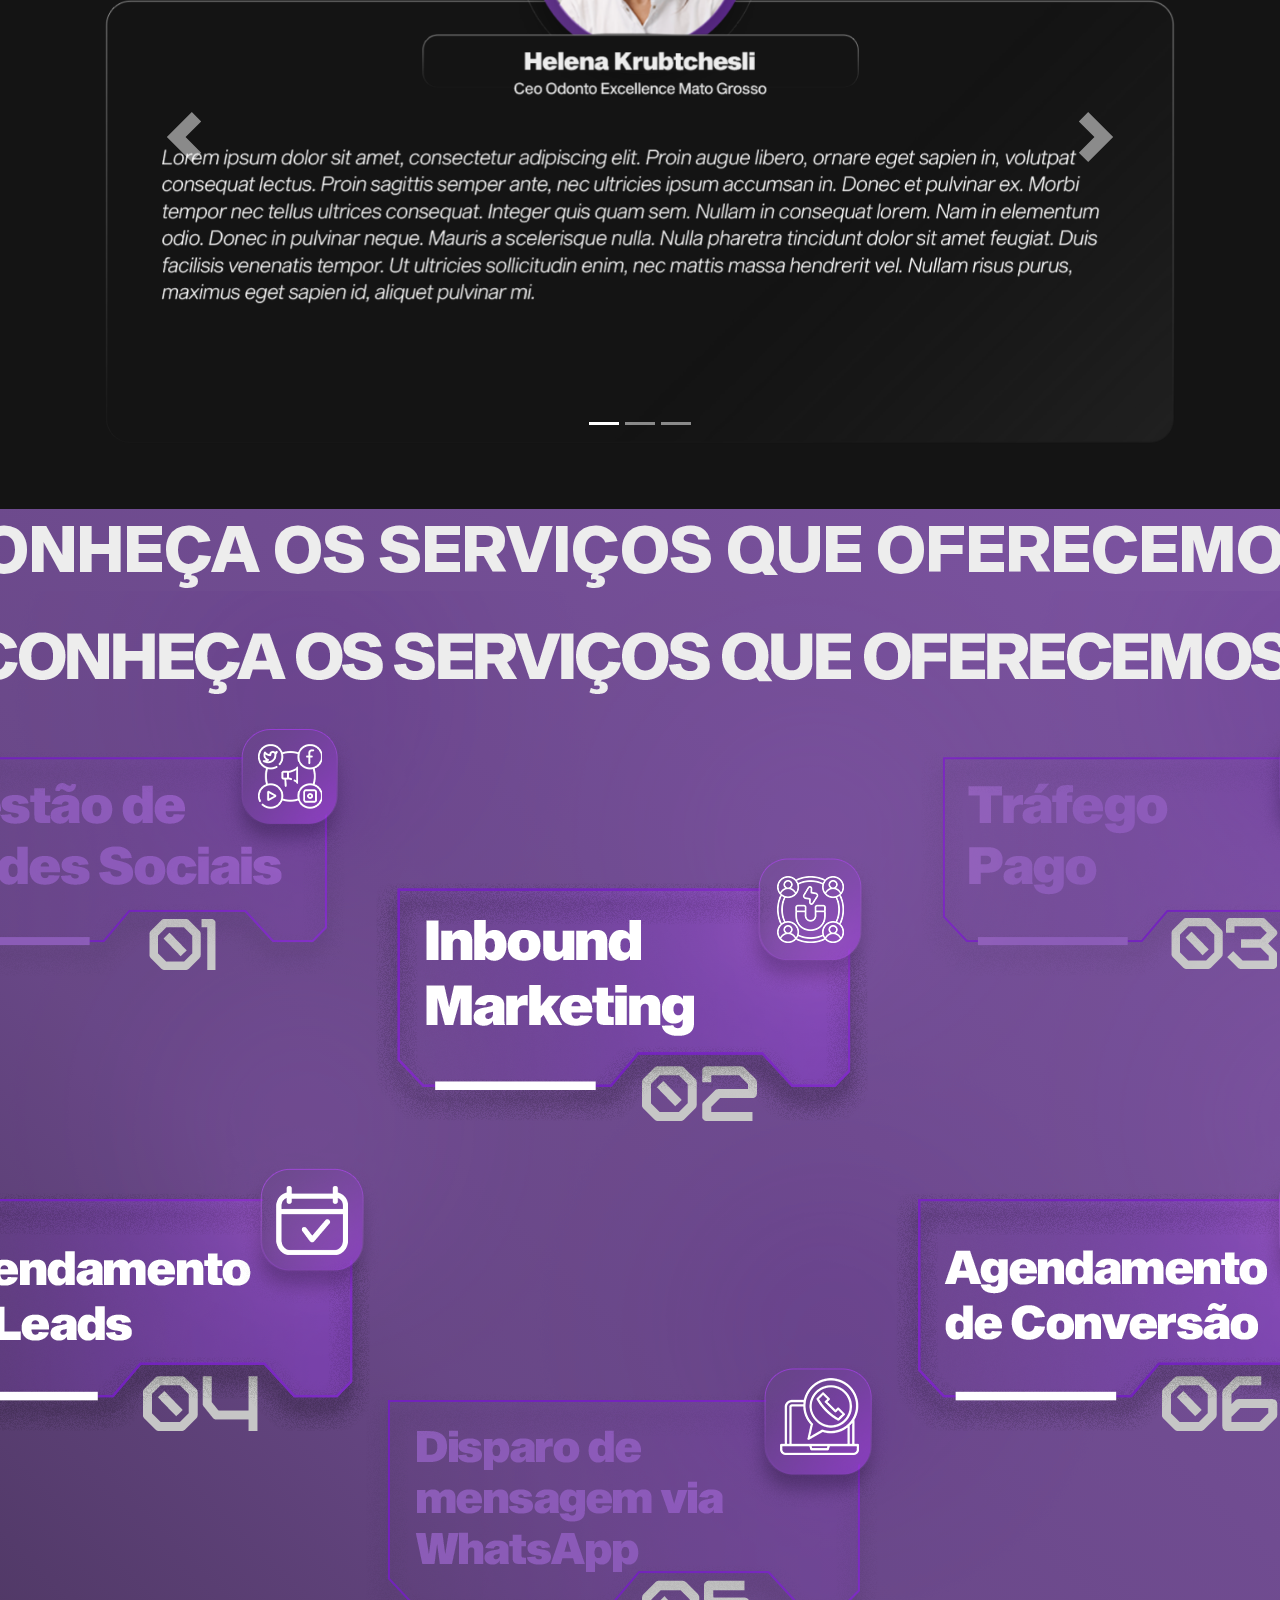
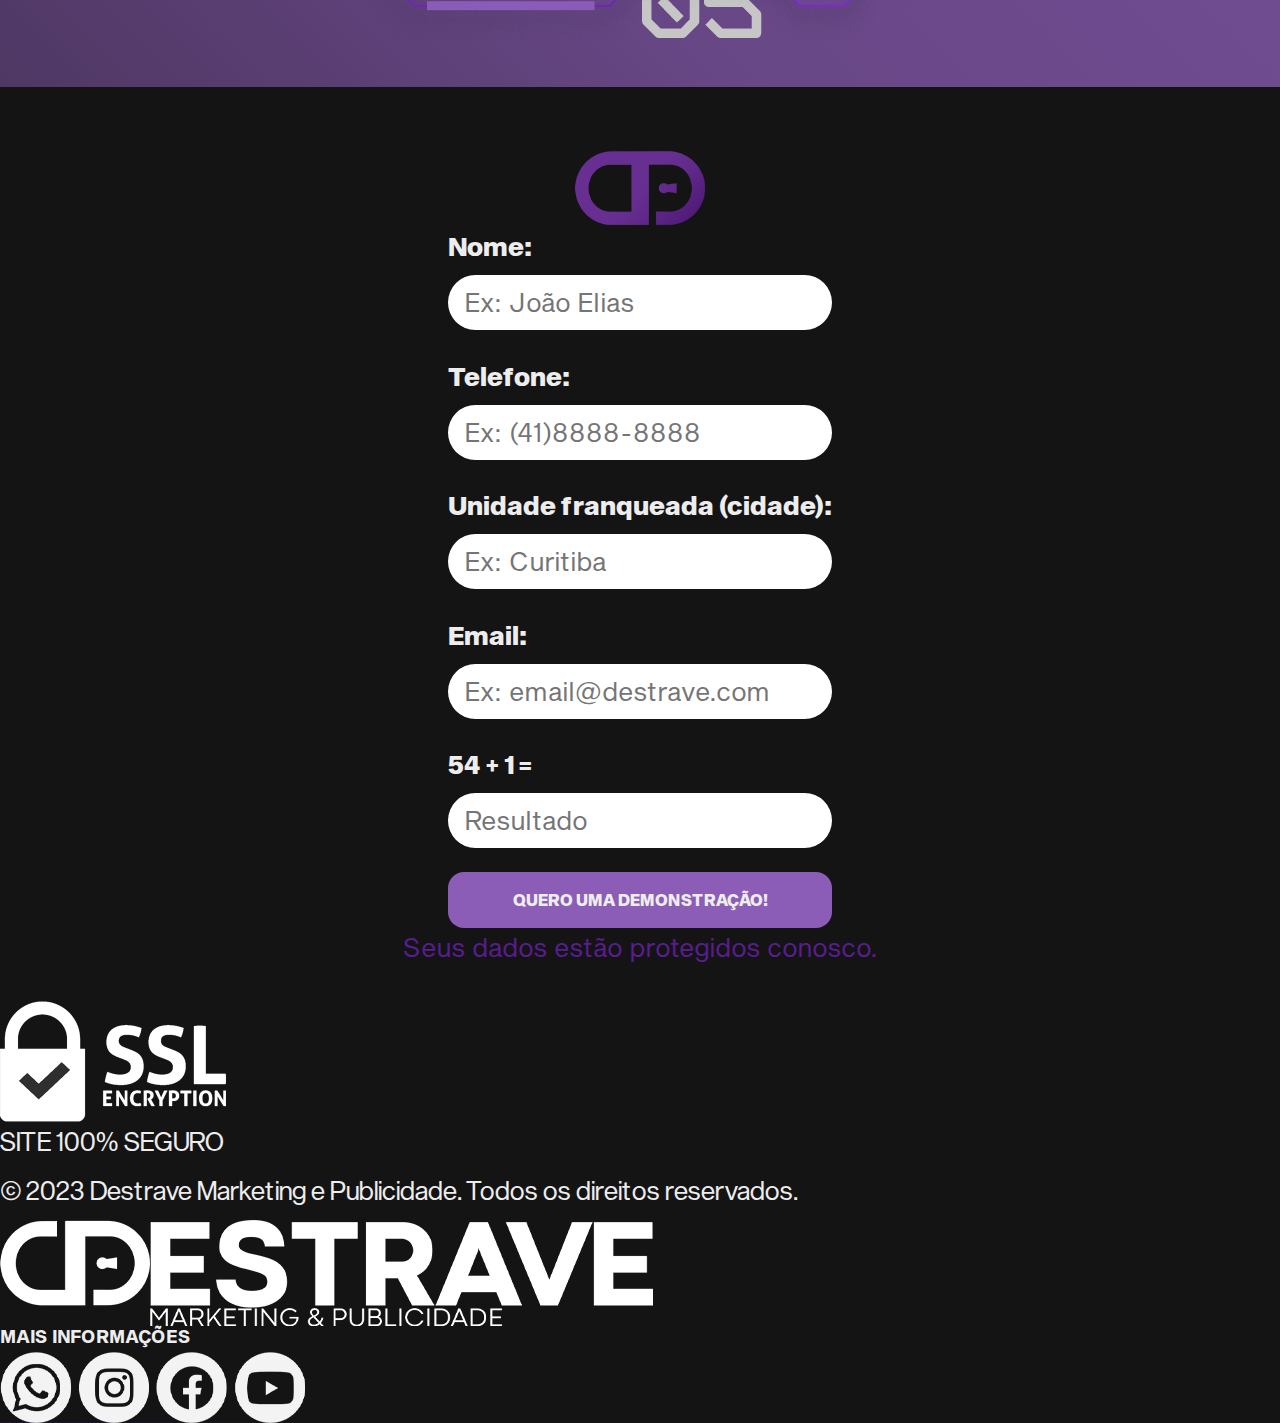
==== commit 522ec470: "Formulário, começando a ajeitar" ====
--- a/index.html
+++ b/index.html
@@ -173,7 +173,7 @@
 
         <!-- Carrossel de depoimentos -->
         <section class="depositions">
-                <h1>DEPOIMENTOS</h1>
+                <h1>DEPOIMENTOS:</h1>
                 <div id="carouselSecondIndicators" class="carousel slide" data-ride="carousel">
                     <ol class="carousel-indicators">
                       <li data-target="#carouselSecondIndicators" data-slide-to="0" class="active"></li>
@@ -199,7 +199,7 @@
                       <span class="carousel-control-next-icon fontIcon" aria-hidden="true"></span>
                       <span class="sr-only">Próximo</span>
                     </a>
-                  </div>
+                </div>
         </section>
 
         <section class="service">
@@ -207,38 +207,47 @@
             <img src="img/tabela-de-preço (1).png">
         </section>
 
-        <section class="form">
-            <div class="form-div" id="destiny">
-                <img src="img/06_cadeado_formulário.png" alt="Ícone da Destrave sobre o formulário">
-                <form class="form-input" id="form" action="https://www.rdstation.com.br/api/1.2/conversions" method="post">
+        <section class="form" id="destiny">
+            <img src="img/06_cadeado_formulário.png" alt="Ícone da Destrave sobre o formulário">
+            <form class="form-input" id="form" action="https://www.rdstation.com.br/api/1.2/conversions" method="post">
+                
+                <div class="input-wrapper">
                     <label class="form-text" for="nome">Nome:</label>
-                    <input class="form-subtext" type="text" id="nome" name="nome" maxlength="100" placeholder="Ex: João Elias" required /><br>
-
+                    <input class="form-subtext" type="text" id="nome" name="nome" maxlength="100" placeholder="Ex: João Elias" required />
+                </div>
+
+                <div class="input-wrapper">
                     <label class="form-text" for="telefone">Telefone:</label>
-                    <input class="form-subtext" type="tel" id="telefone" name="telefone" required pattern="^\+?\d{0,2}\s?\(?\d{2,3}\)?\s?\d{0,1}?\s?\d{4}-?\s?\d{4}$" maxlength="14" placeholder="Ex: (41)8888-8888" /><br>
-
+                    <input class="form-subtext" type="tel" id="telefone" name="telefone" required pattern="^\+?\d{0,2}\s?\(?\d{2,3}\)?\s?\d{0,1}?\s?\d{4}-?\s?\d{4}$" maxlength="14" placeholder="Ex: (41)8888-8888" />
+                </div>
+
+                <div class="input-wrapper">
                     <label class="form-text" for="cidade">Unidade franqueada (cidade):</label>
-                    <input class="form-subtext" type="text" id="cidade" name="cidade" maxlength="100" placeholder="Ex: Curitiba" required /><br>
-
+                    <input class="form-subtext" type="text" id="cidade" name="cidade" maxlength="100" placeholder="Ex: Curitiba" required />
+                </div>
+
+                <div class="input-wrapper">
                     <label class="form-text" for="email">Email:</label>
-                    <input class="form-subtext" type="email" id="email" name="email" required pattern="^[a-z0-9._%+-]+@[a-zA-Z0-9.-]+.[a-z]{2,}(?:.[a-z]{2,})?$" maxlength="64" placeholder="Ex: email@destrave.com" /><br>
-
-                    <input type="hidden" name="token_rdstation" value="SEU_TOKEN_RD_STATION" />
-
-                    <input type="hidden" name="identificador" value="pagina-contato" />
-
+                    <input class="form-subtext" type="email" id="email" name="email" required pattern="^[a-z0-9._%+-]+@[a-zA-Z0-9.-]+.[a-z]{2,}(?:.[a-z]{2,})?$" maxlength="64" placeholder="Ex: email@destrave.com" />
+                </div>
+
+                <input type="hidden" name="token_rdstation" value="SEU_TOKEN_RD_STATION" style="display: none;"/>
+
+                <input type="hidden" name="identificador" value="pagina-contato" style="display: none;"/>
+
+                <div class="input-wrapper">
                     <label class="form-text" id="conta-label"></label>
                     <input class="form-subtext" type="text" id="resposta-conta" name="resposta-conta" maxlength="2" placeholder="Resultado" required />
-                    <button type="submit" class="landing-button" id="enviar-btn" disabled>QUERO UMA DEMONSTRAÇÃO!</button>
-
-                    <input type="hidden" name="c_utmz" id="c_utmz" value="" />
-                    <script type="text/javascript">
+                </div>
+                
+                <button type="submit" class="landing-button" id="enviar-btn" disabled>QUERO UMA DEMONSTRAÇÃO!</button>
+                
+                <input type="hidden" name="c_utmz" id="c_utmz" value="" />
+                <script type="text/javascript">
                     function read_cookie(a){var b=a+"=";var c=document.cookie.split(";");for(var d=0;d<c.length;d++){var e=c[d];while(e.charAt(0)==" ")e=e.substring(1,e.length);if(e.indexOf(b)==0){return e.substring(b.length,e.length)}}return null}try{document.getElementById("c_utmz").value=read_cookie("__utmz")}catch(err){}
-                    </script>
-                </form>
-                <p class="form-subtext">Seus dados estão protegidos conosco.</p>
-            </div>
-            <script src="script.js"></script>
+                </script>
+            </form>
+            <p class="form-subtext">Seus dados estão protegidos conosco.</p>
         </section>
     </main>
 
--- a/style.css
+++ b/style.css
@@ -407,25 +407,40 @@
     display: flex;
     align-items: center;
     flex-direction: column;
+
+    gap: 3.2rem;
 }
 
 .depositions h1 {
     font-family: 'sequelsansheavyhead';
     color: var(--white);
+
+    font-size: 6.4rem;
 }
 
 .service {
+    display: flex;
+    flex-direction: column;
+    justify-content: center;
+    align-items: center;
+
+    background: linear-gradient(45deg, rgba(140,93,183,0.4) 0%, rgba(140,93,183,0.7) 35%, rgba(140,93,183,0.9) 100%);
+
 }
 
 .service h1 {
     font-family: 'sequelsansheavyhead';
     color: var(--white);
+    font-size: 6.4rem;
 }
 
 .service img {
 }
 
 .form {
+    display: flex;
+    flex-direction: column;
+    align-items: center;
 }
 
 .form-div {
@@ -435,6 +450,21 @@
 }
 
 .form-input {
+    display: flex;
+    flex-direction: column;
+    gap: 2.4rem;
+}
+
+.form-input .input-wrapper {
+    display: flex;
+    flex-direction: column;
+    gap: .4rem;
+}
+
+.input-wrapper input {
+    border: 0;
+    border-radius: 999rem;
+    padding: .8rem 1.6rem;
 }
 
 .form-text {
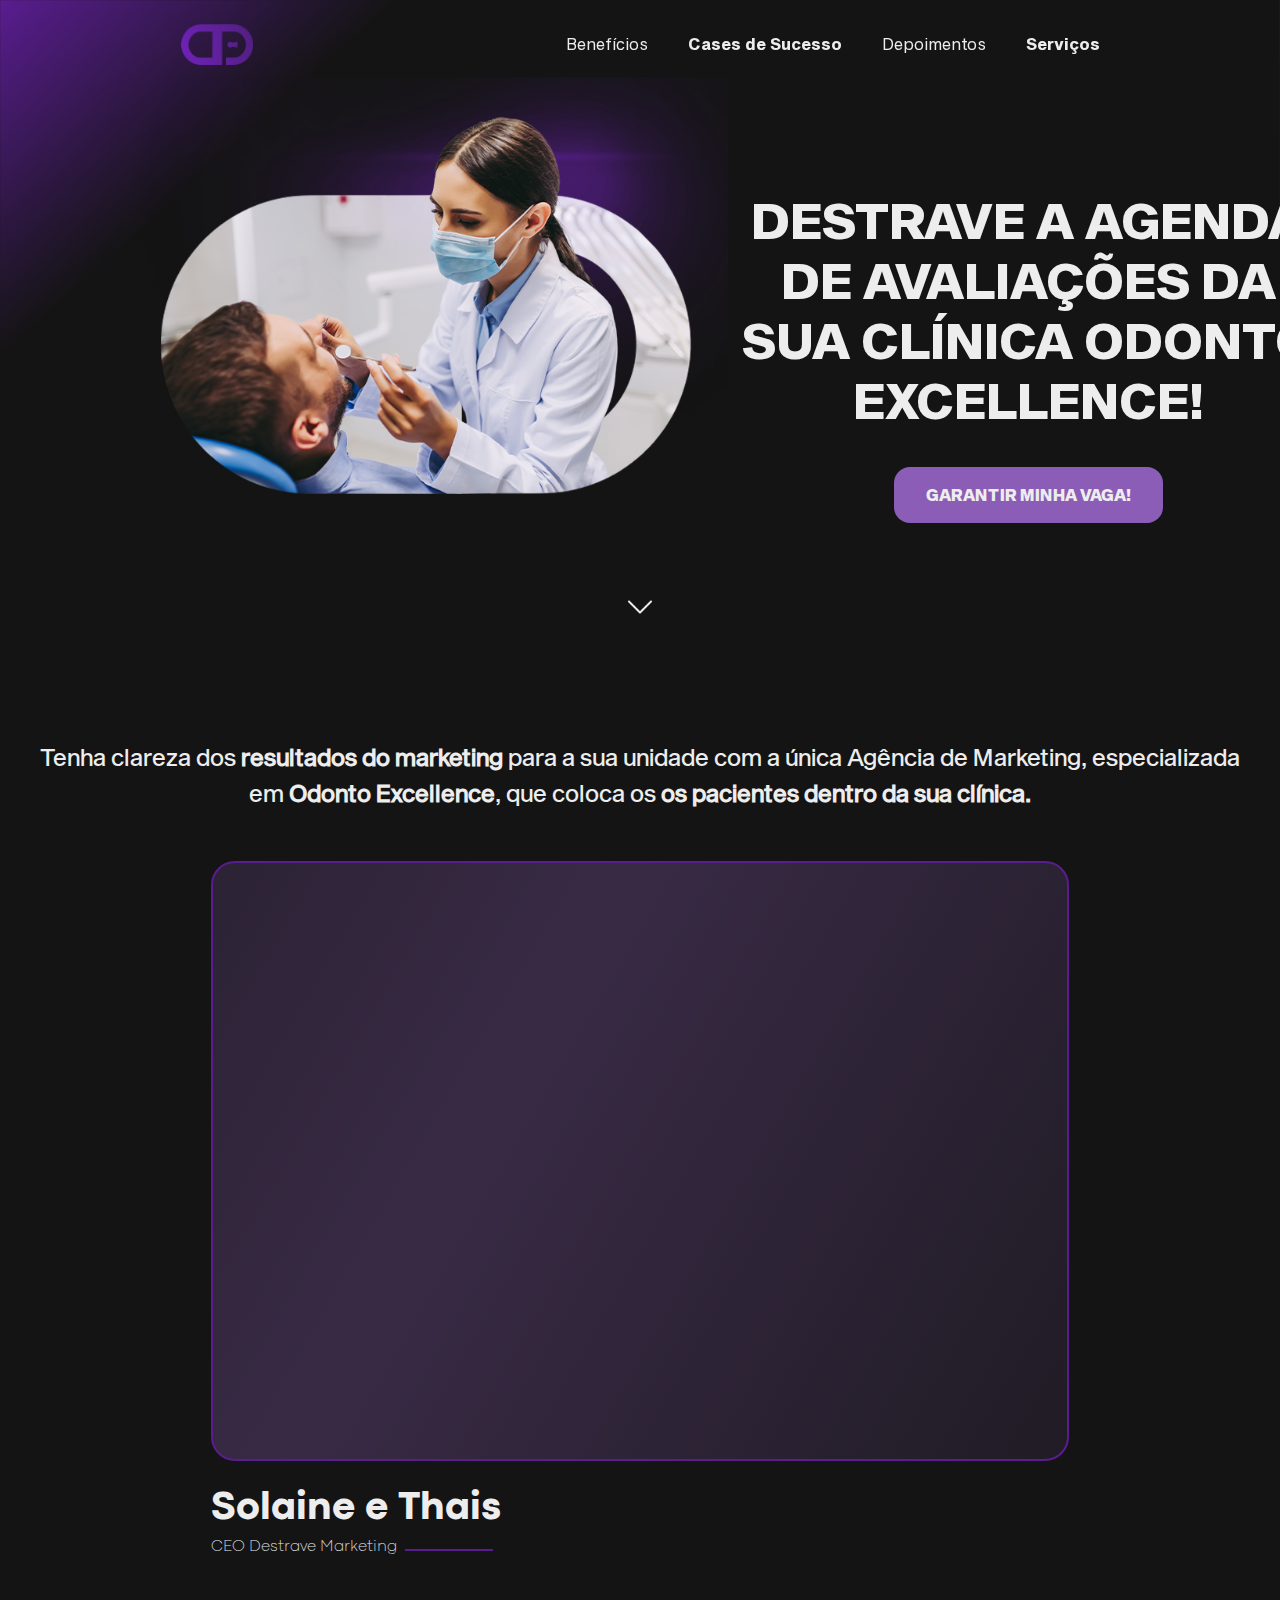
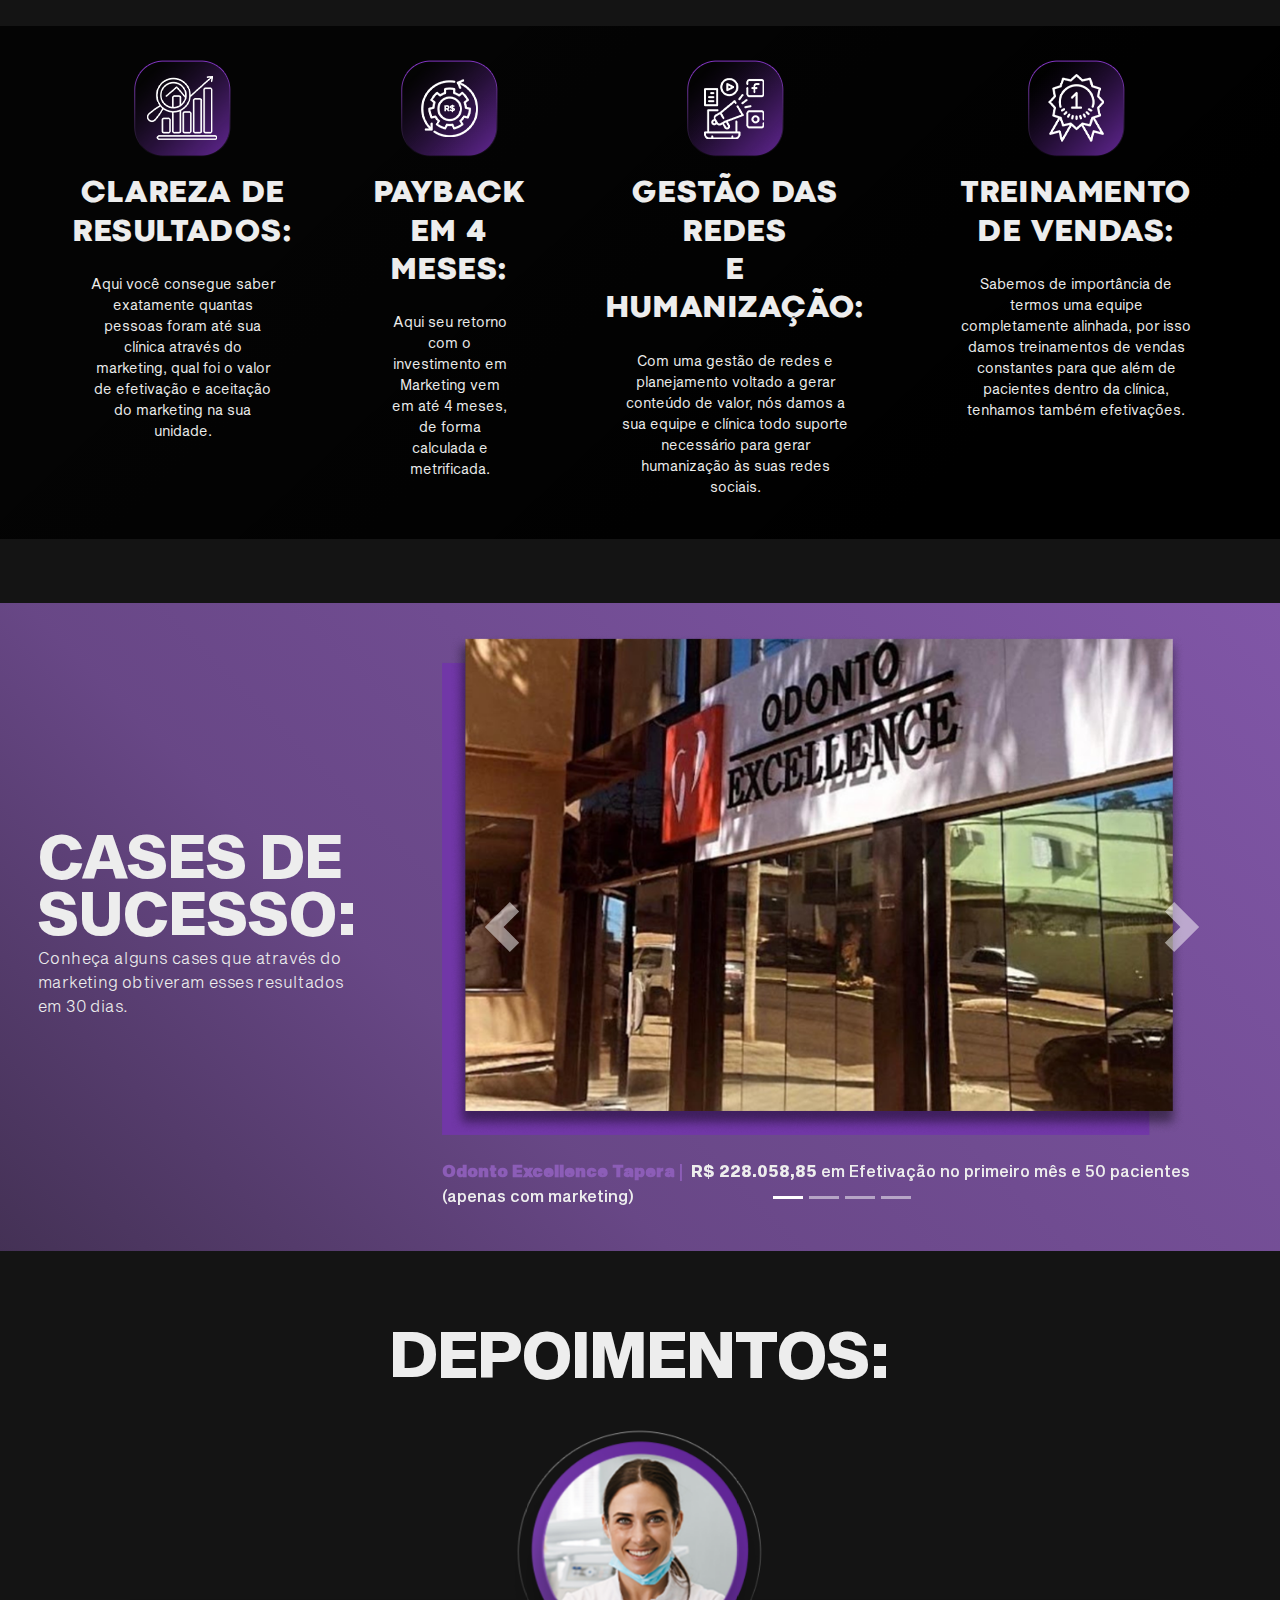
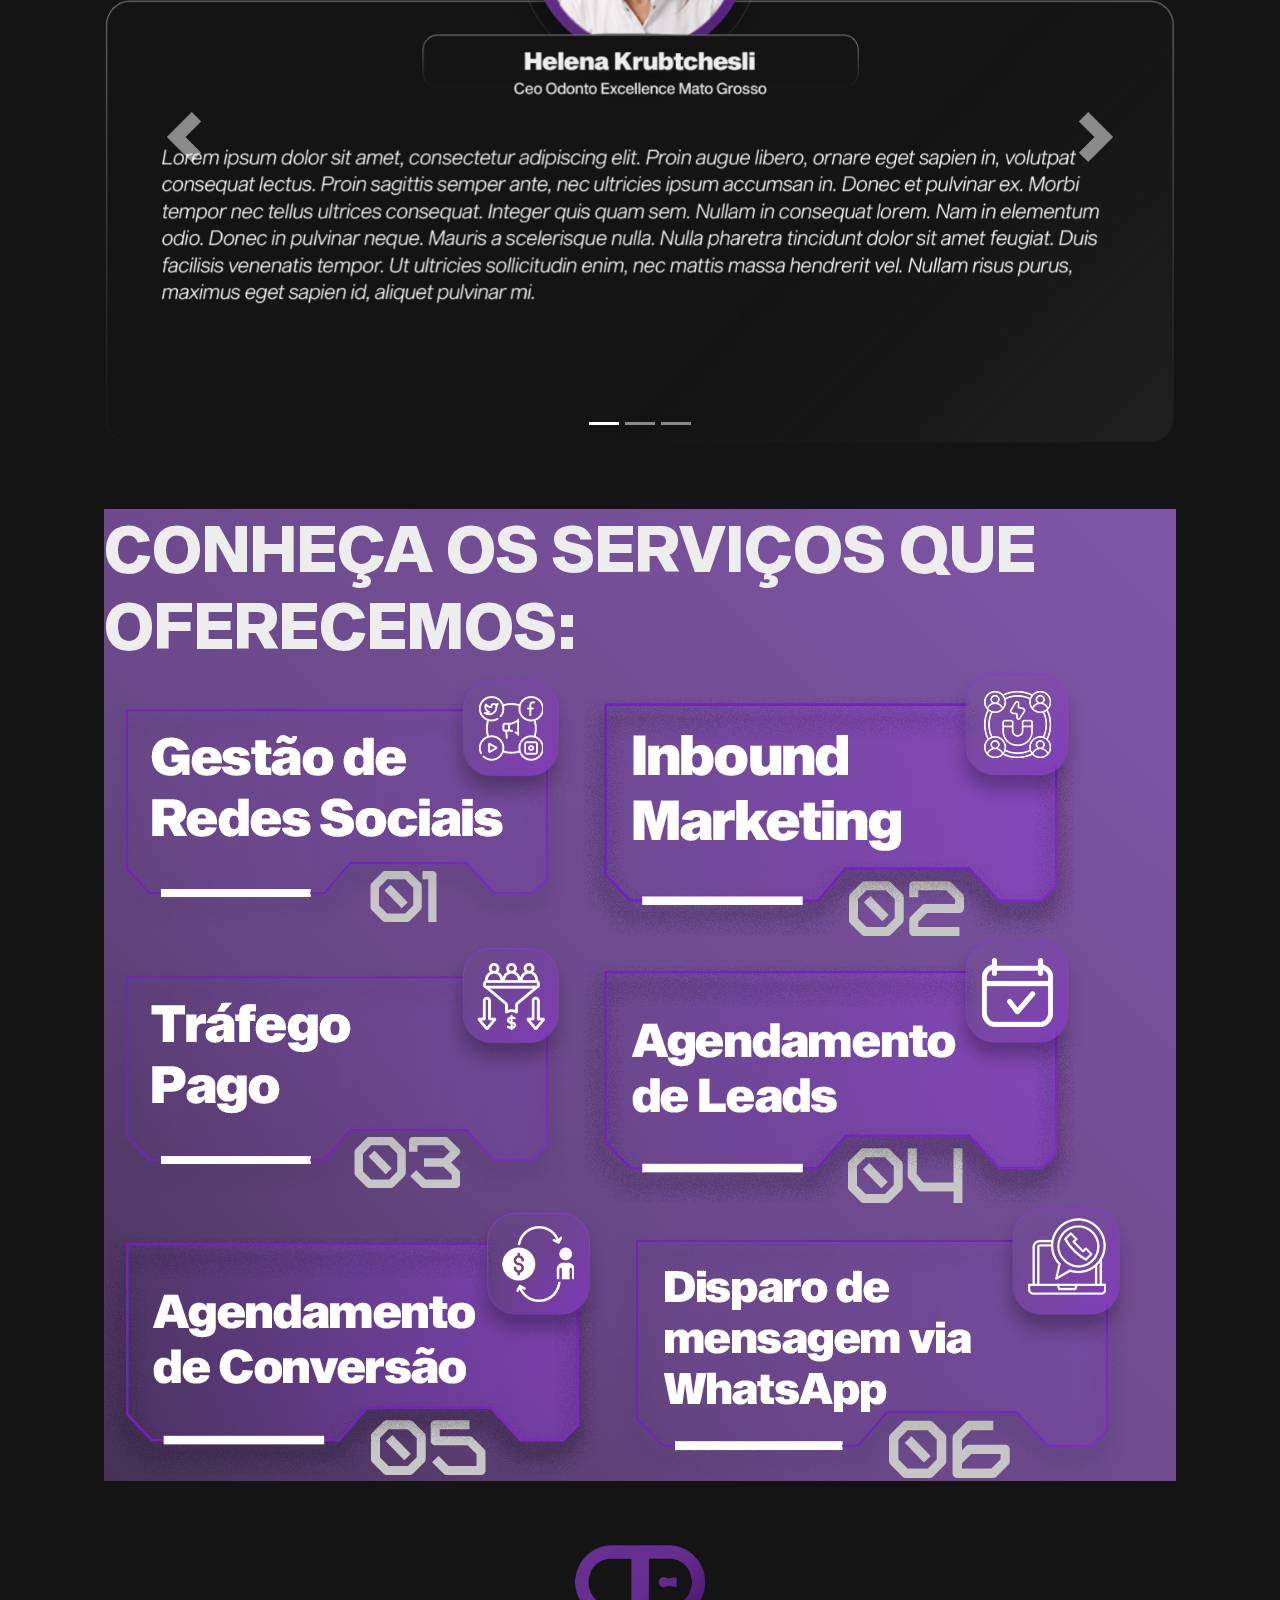
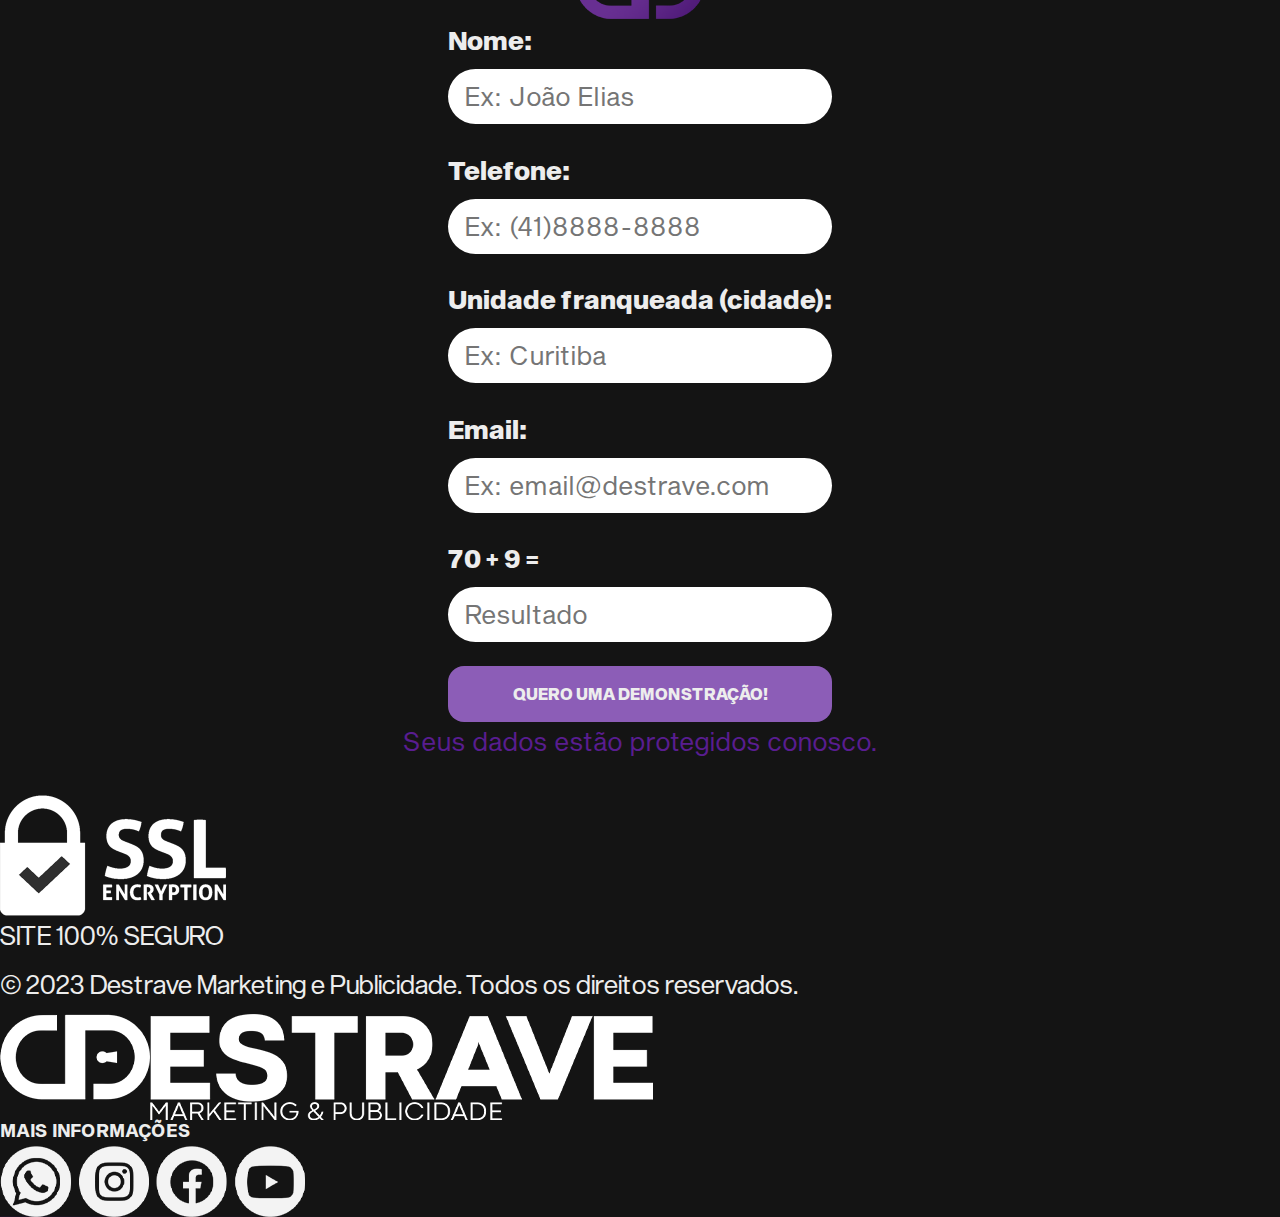
==== commit fd3b3962: "section de serviços e script arrumados" ====
--- a/index.html
+++ b/index.html
@@ -204,7 +204,14 @@
 
         <section class="service">
              <h1>CONHEÇA OS SERVIÇOS QUE OFERECEMOS:</h1>
-            <img src="img/tabela-de-preço (1).png">
+             <div>
+                <img src="img/5_Serviço01.png" alt="Gestão de Redes Sociais">
+                <img src="img/5_Serviço02.png" alt="Inbound Marketing">
+                <img src="img/5_Serviço03.png" alt="Tráfego Pago">
+                <img src="img/5_Serviço04.png" alt="Agendamento de Leads">
+                <img src="img/5_Serviço05.png" alt="Agendamento de Conversão">
+                <img src="img/5_Serviço06.png" alt="Disparo de mensagem via WhatsApp">
+             </div>
         </section>
 
         <section class="form" id="destiny">
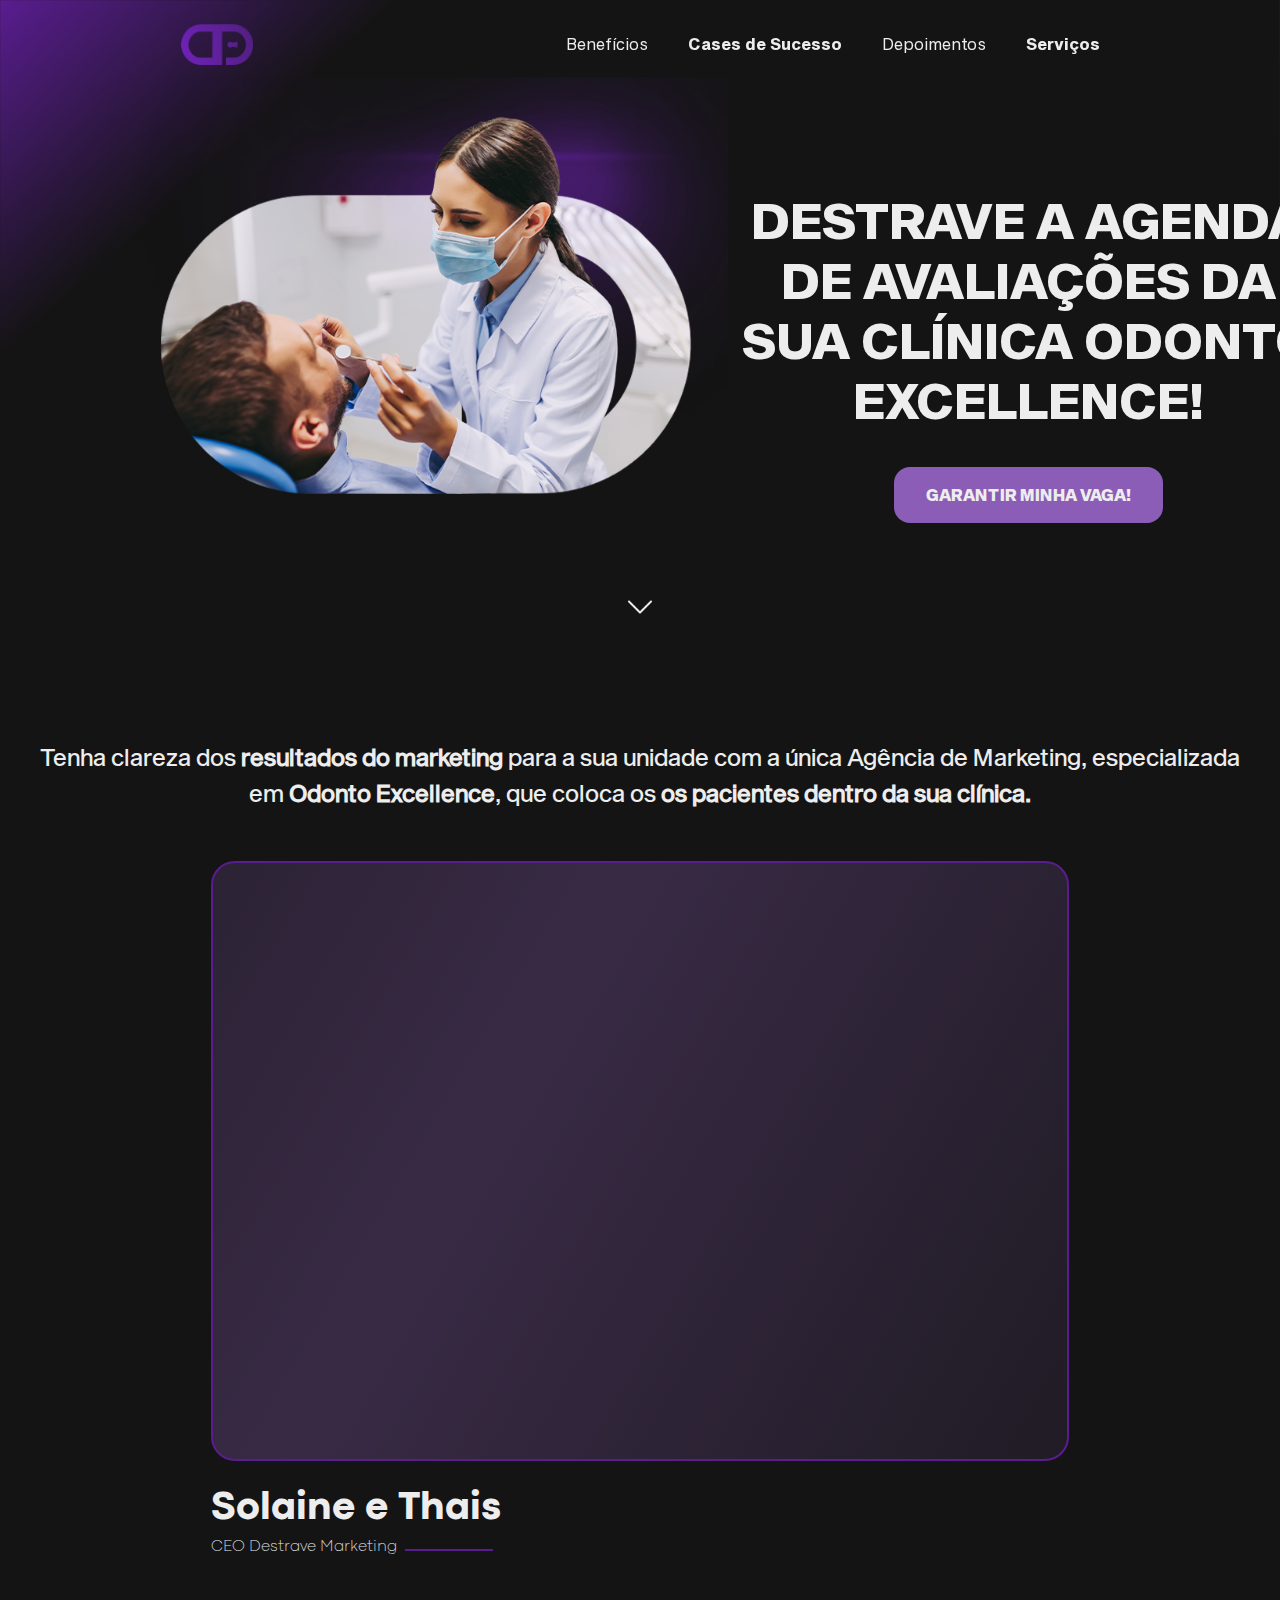
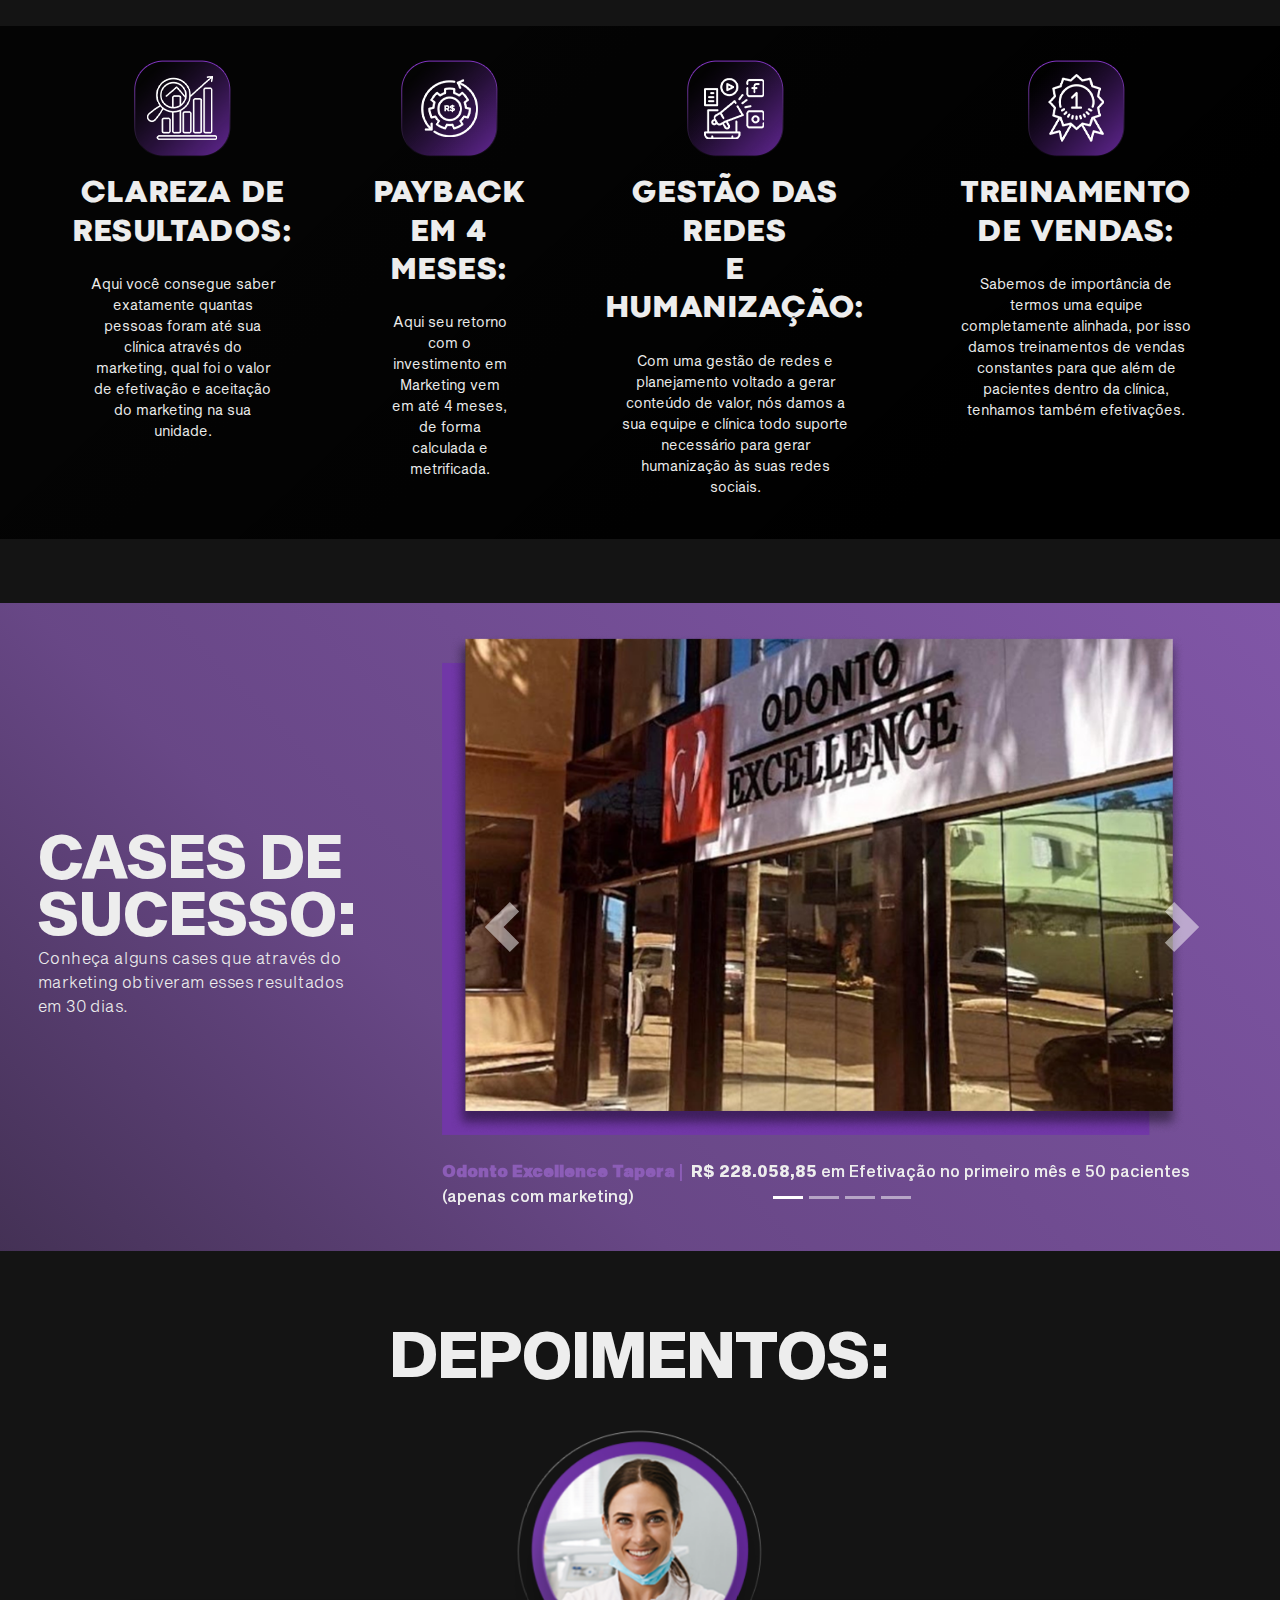
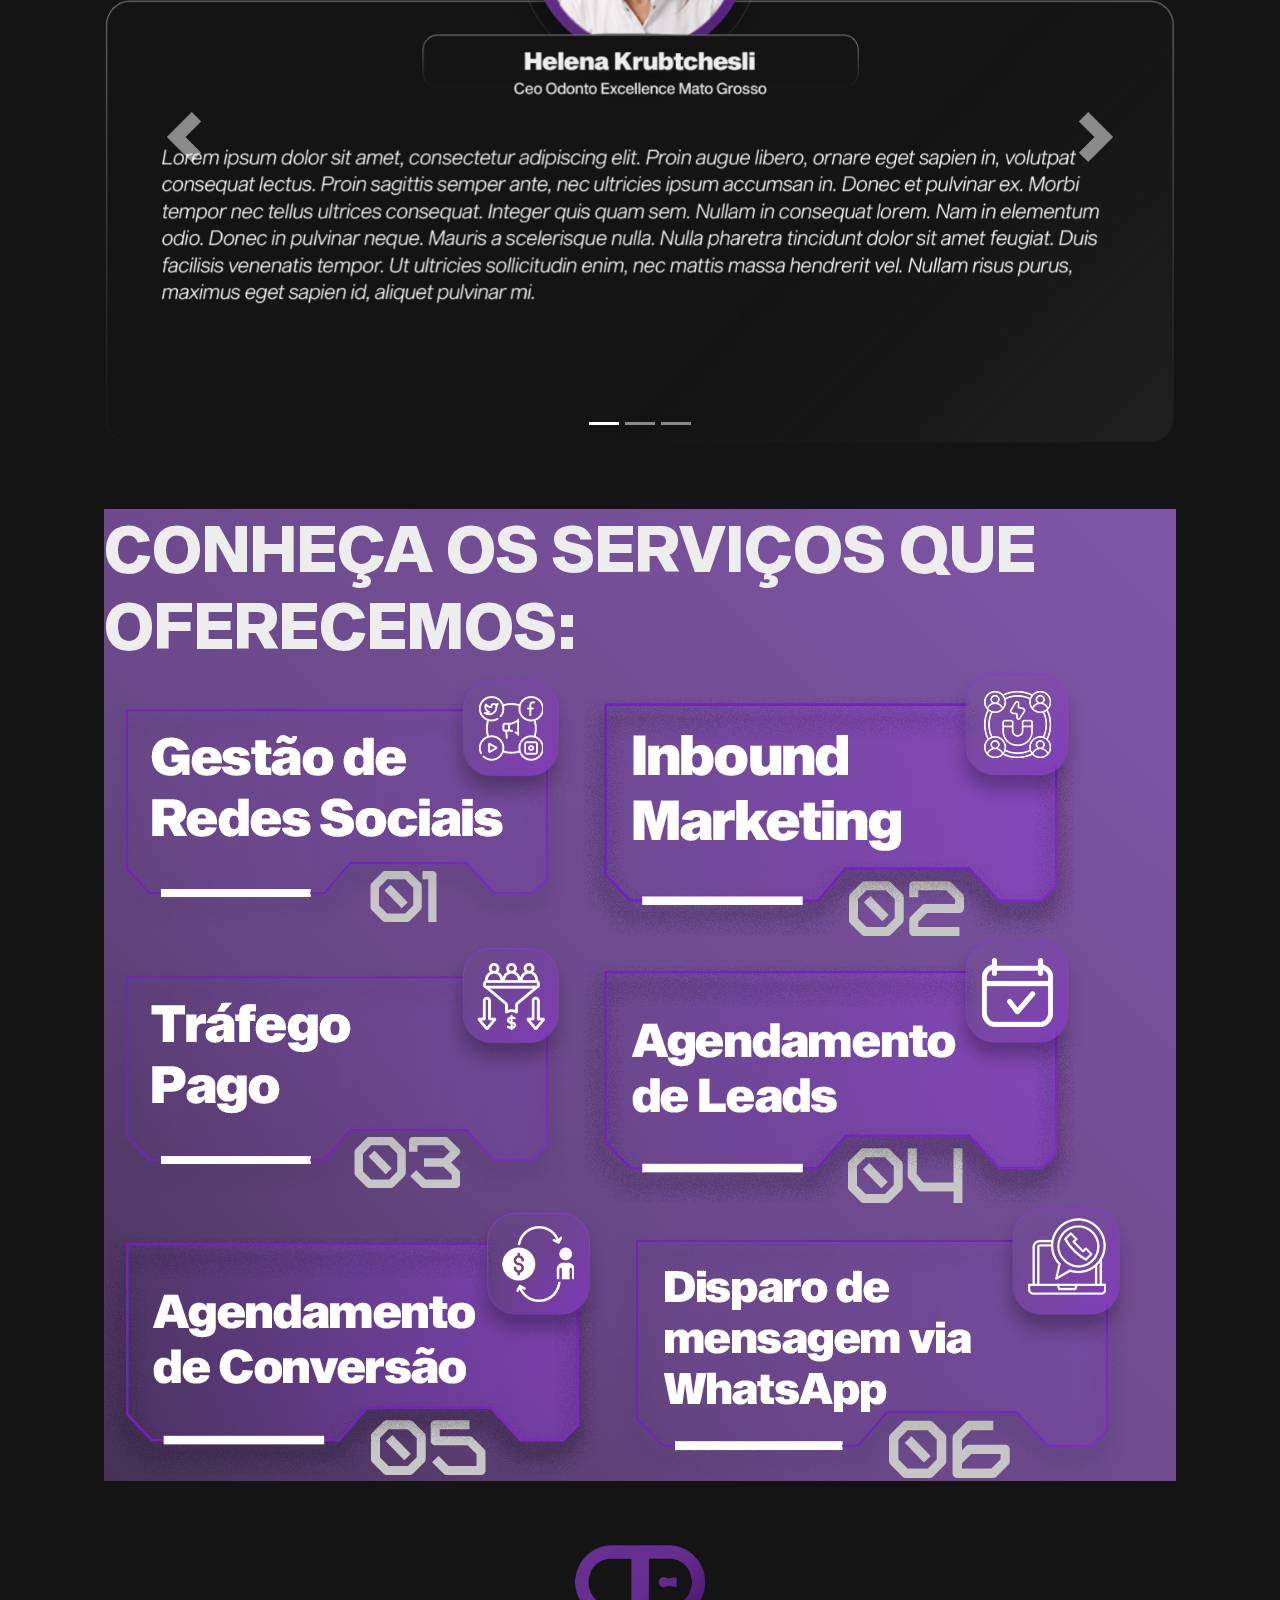
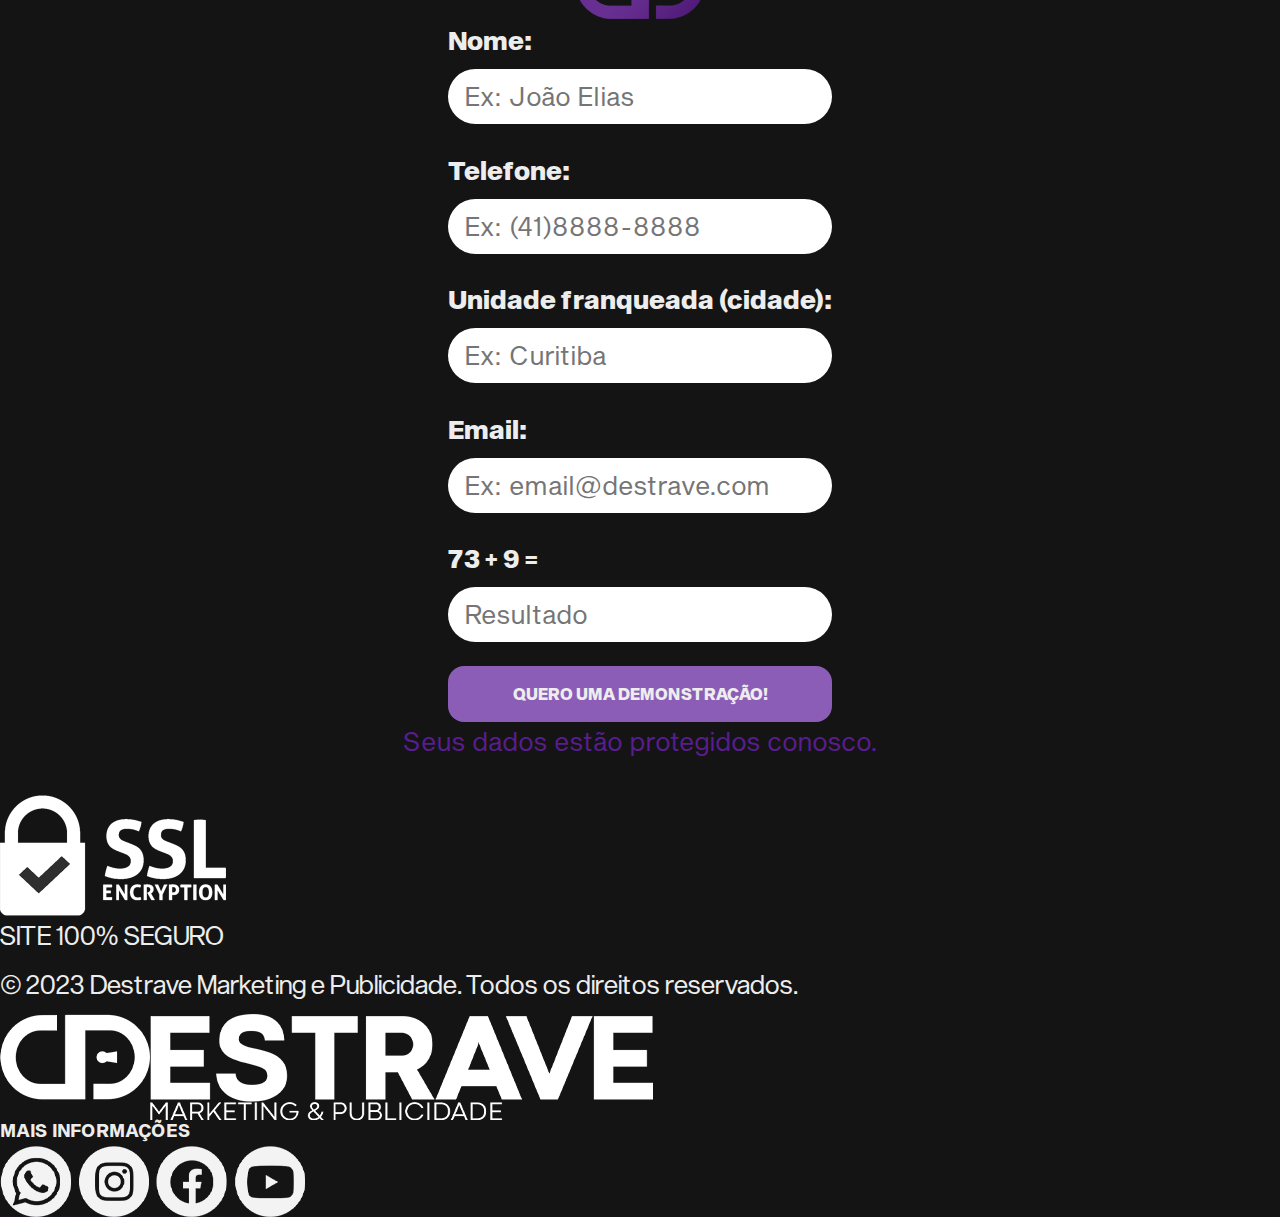
==== commit 5539b8e9: "classes, css e script melhorados" ====
--- a/index.html
+++ b/index.html
@@ -205,12 +205,12 @@
         <section class="service">
              <h1>CONHEÇA OS SERVIÇOS QUE OFERECEMOS:</h1>
              <div>
-                <img src="img/5_Serviço01.png" alt="Gestão de Redes Sociais">
-                <img src="img/5_Serviço02.png" alt="Inbound Marketing">
-                <img src="img/5_Serviço03.png" alt="Tráfego Pago">
-                <img src="img/5_Serviço04.png" alt="Agendamento de Leads">
-                <img src="img/5_Serviço05.png" alt="Agendamento de Conversão">
-                <img src="img/5_Serviço06.png" alt="Disparo de mensagem via WhatsApp">
+                <img class="service-image" src="img/5_Serviço01.png" alt="Gestão de Redes Sociais">
+                <img class="service-image" src="img/5_Serviço02.png" alt="Inbound Marketing">
+                <img class="service-image" src="img/5_Serviço03.png" alt="Tráfego Pago">
+                <img class="service-image" src="img/5_Serviço04.png" alt="Agendamento de Leads">
+                <img class="service-image" src="img/5_Serviço05.png" alt="Agendamento de Conversão">
+                <img class="service-image" src="img/5_Serviço06.png" alt="Disparo de mensagem via WhatsApp">
              </div>
         </section>
 
@@ -270,7 +270,6 @@
             <img src="img/7_logo.png" alt="Logo Destrave Marketing e Publicidade.">
             <div class="footer-box">
                 <h3> MAIS INFORMAÇÕES</h3>
-
                     <div class="footer-buttons">
                         <a>
                             <img src="./img/botaozap.png" alt="Botão para o contato no WhatsApp.">
--- a/style.css
+++ b/style.css
@@ -21,10 +21,10 @@
 
 body {
     font-size: 2.6rem;
+
     /* background: url(img/0_fundosemefeitos.png); */
     /*background: linear-gradient(68.15deg, #141414 16.62%, #591d90 85.61%);   FUNDO EM DEGRADÊ*/
     width: 100vw;
-
     background: linear-gradient(138deg, rgba(89,29,144,1) 0%, var(--black) 5%, var(--black) 100%);
 
 }
@@ -66,6 +66,7 @@
     font-family: 'sequelsansbookbody';
     color: var(--white);
     transition: color 0.2s ease-in-out;
+    text-decoration: none !important;
 }
 
 .header-nav *:hover {
@@ -76,6 +77,7 @@
     font-family: 'sequelsansboldbody';
     color: var(--white);
     transition: color 0.2s ease-in-out;
+    text-decoration: none !important;
 }
 
 #app {
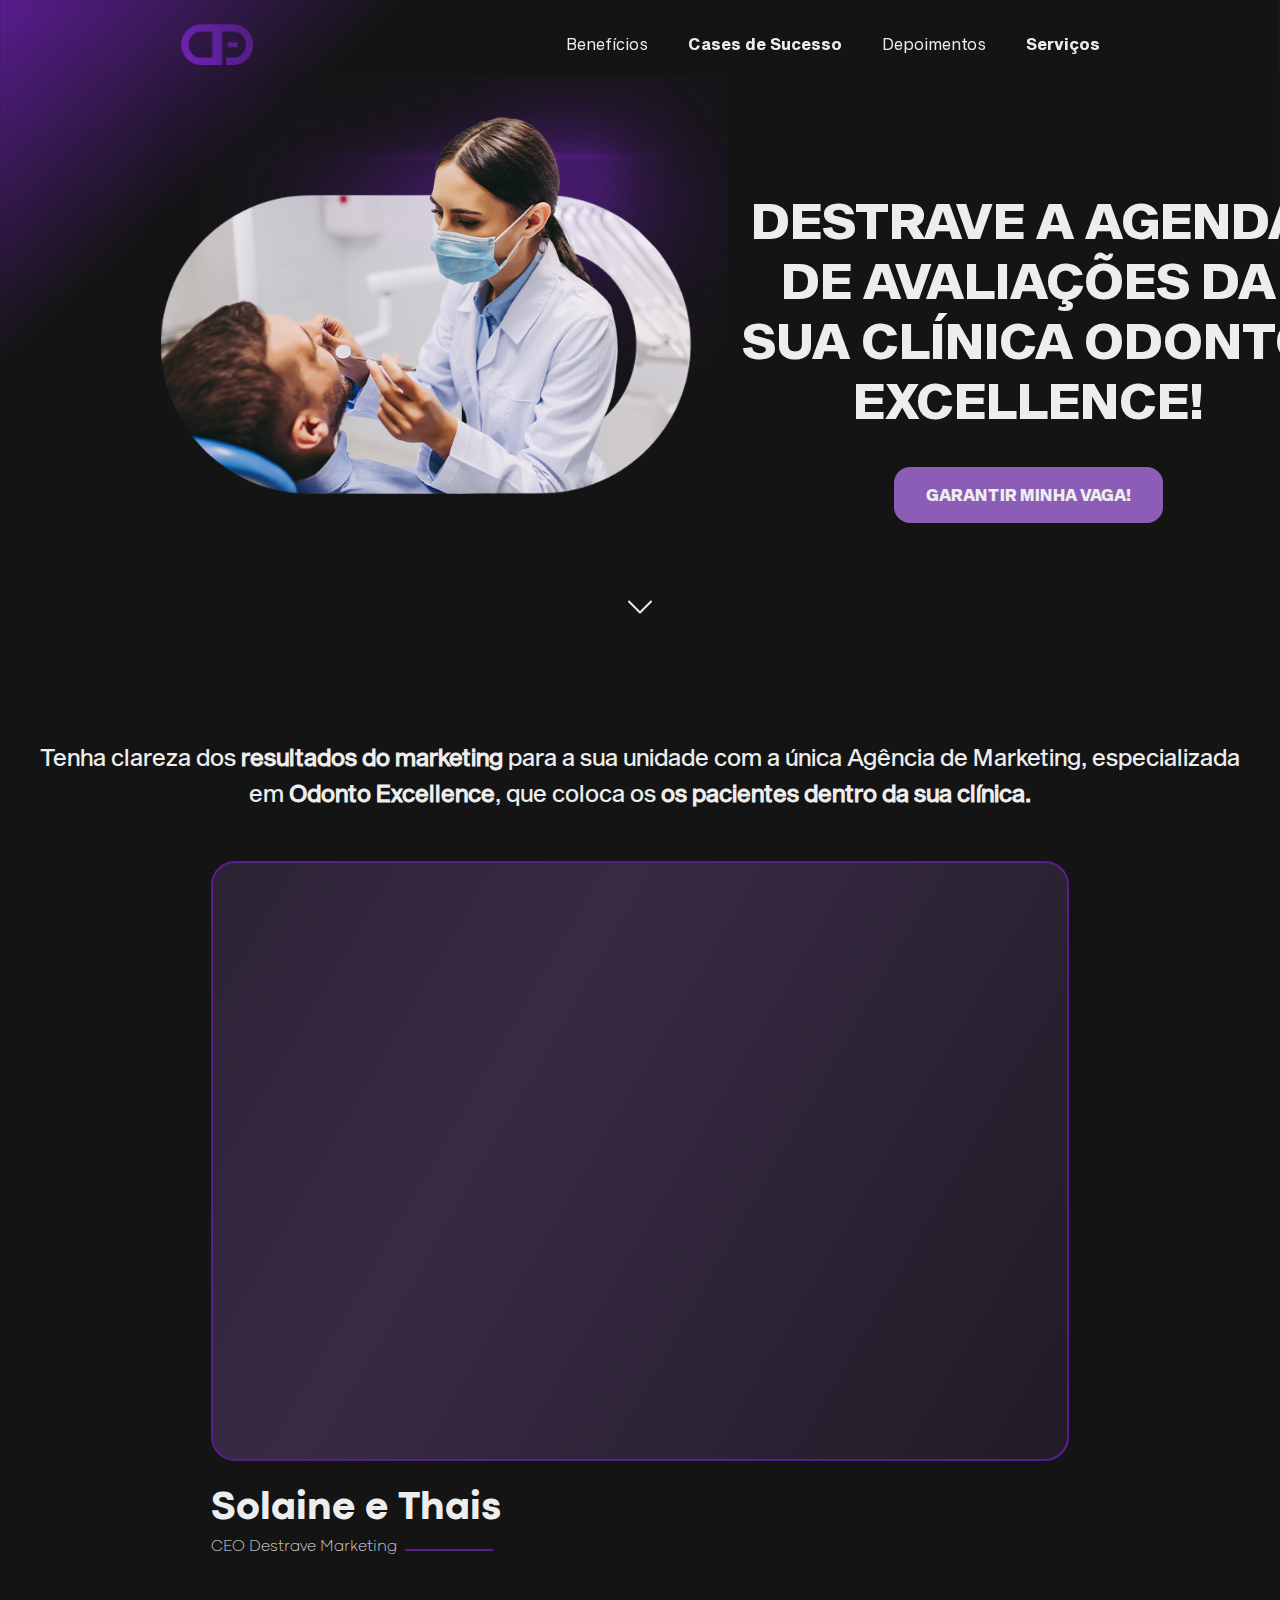
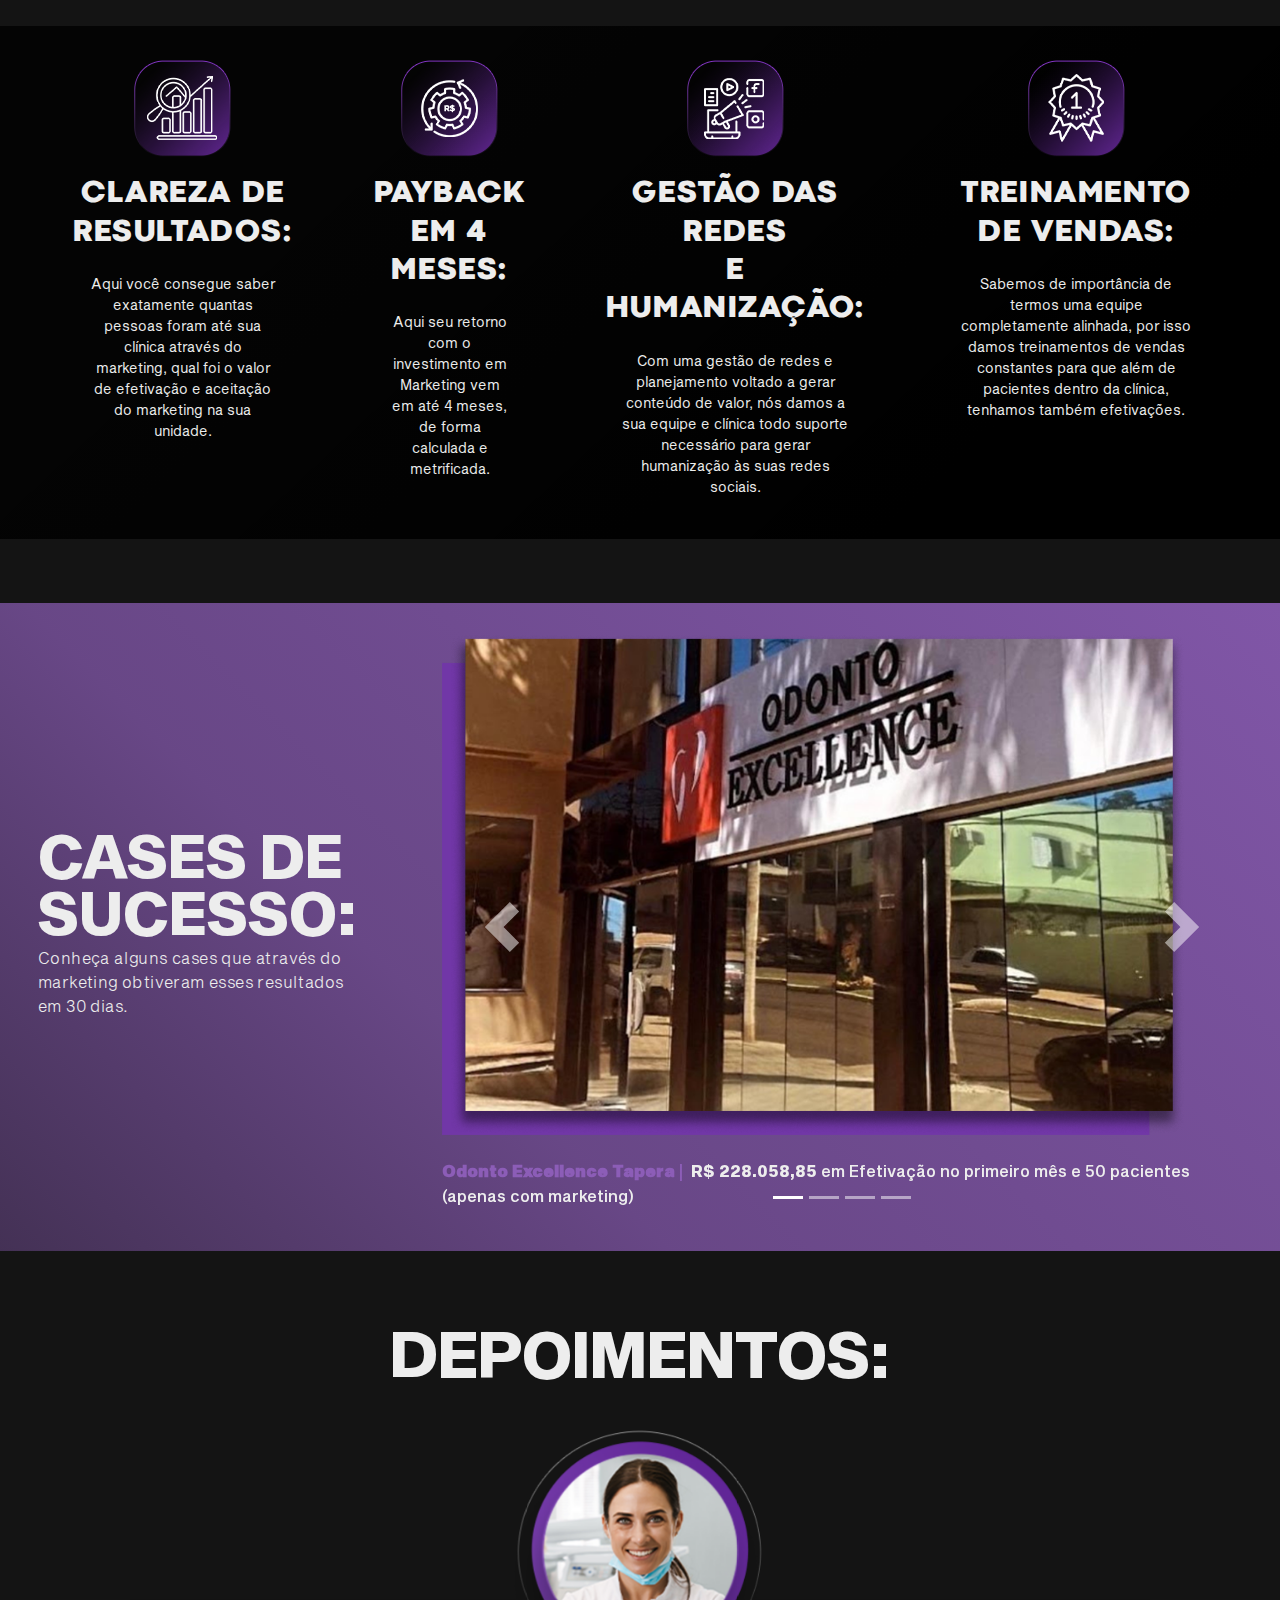
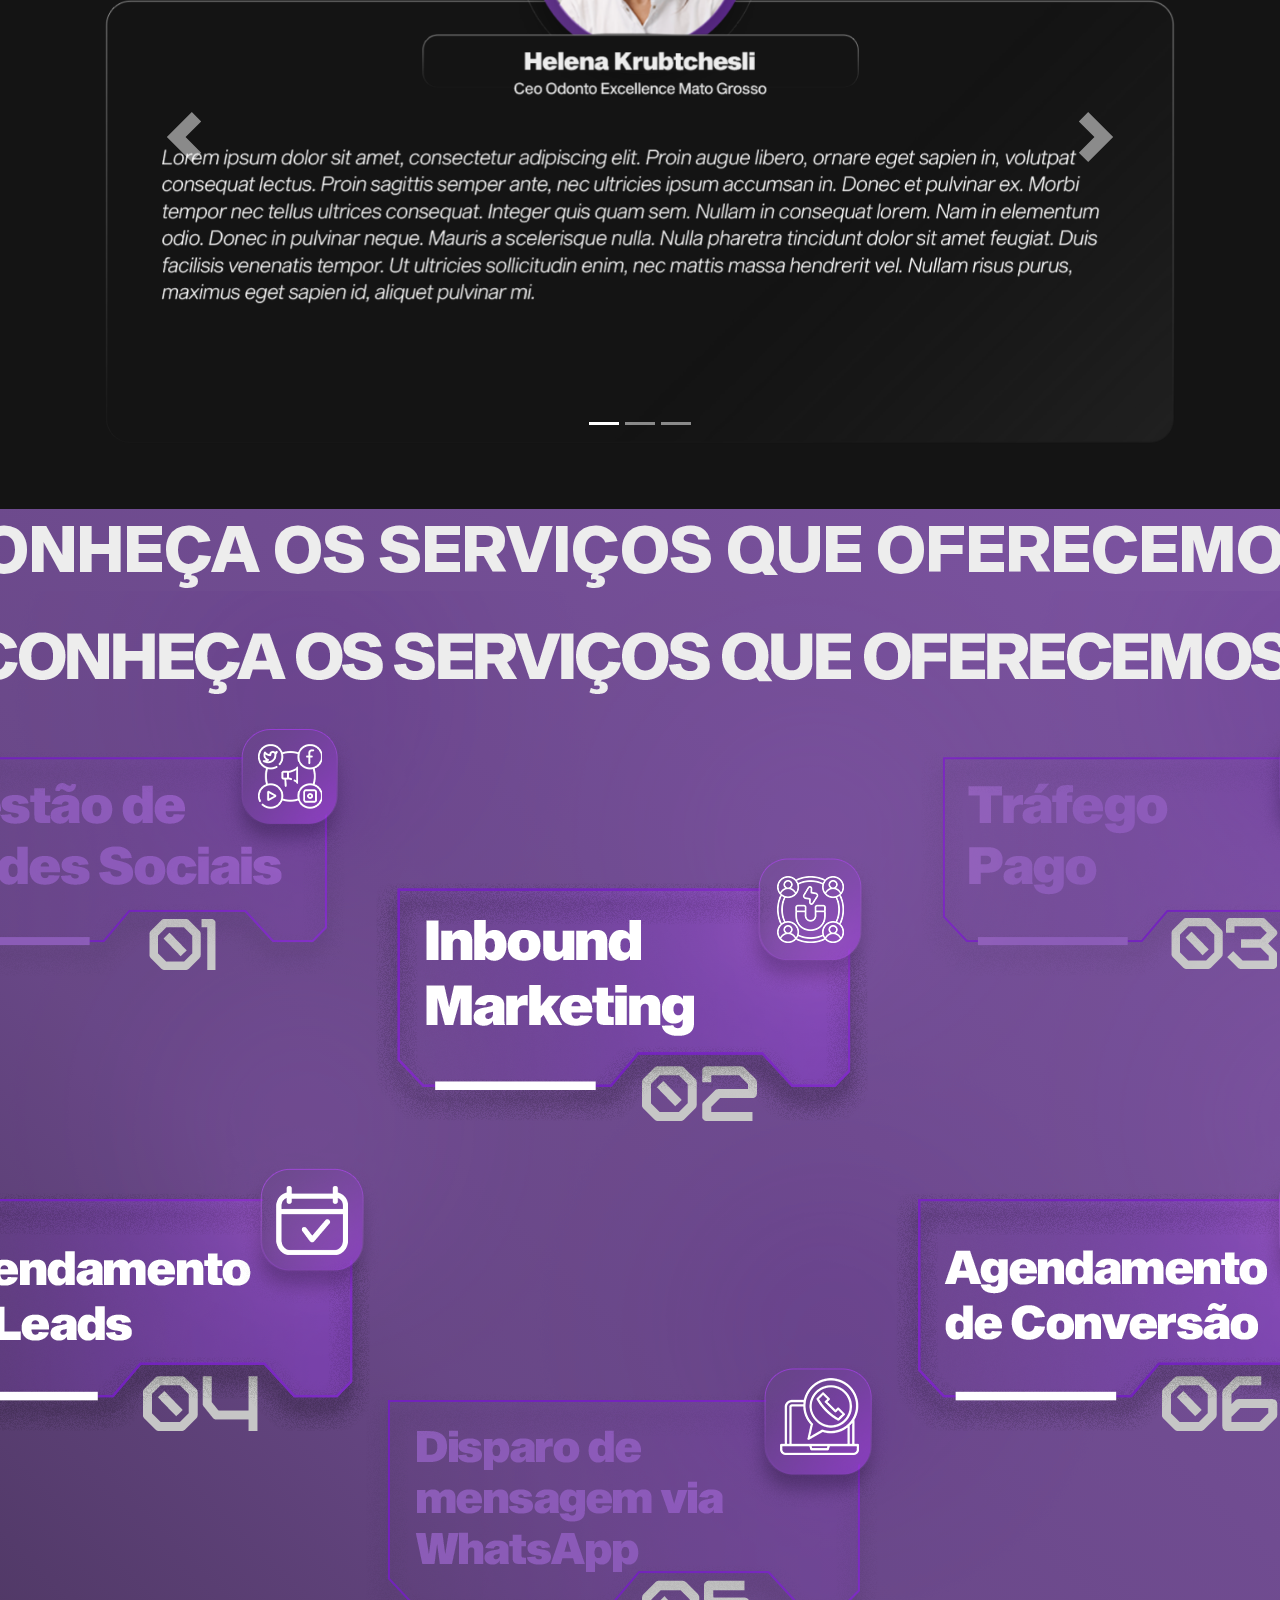
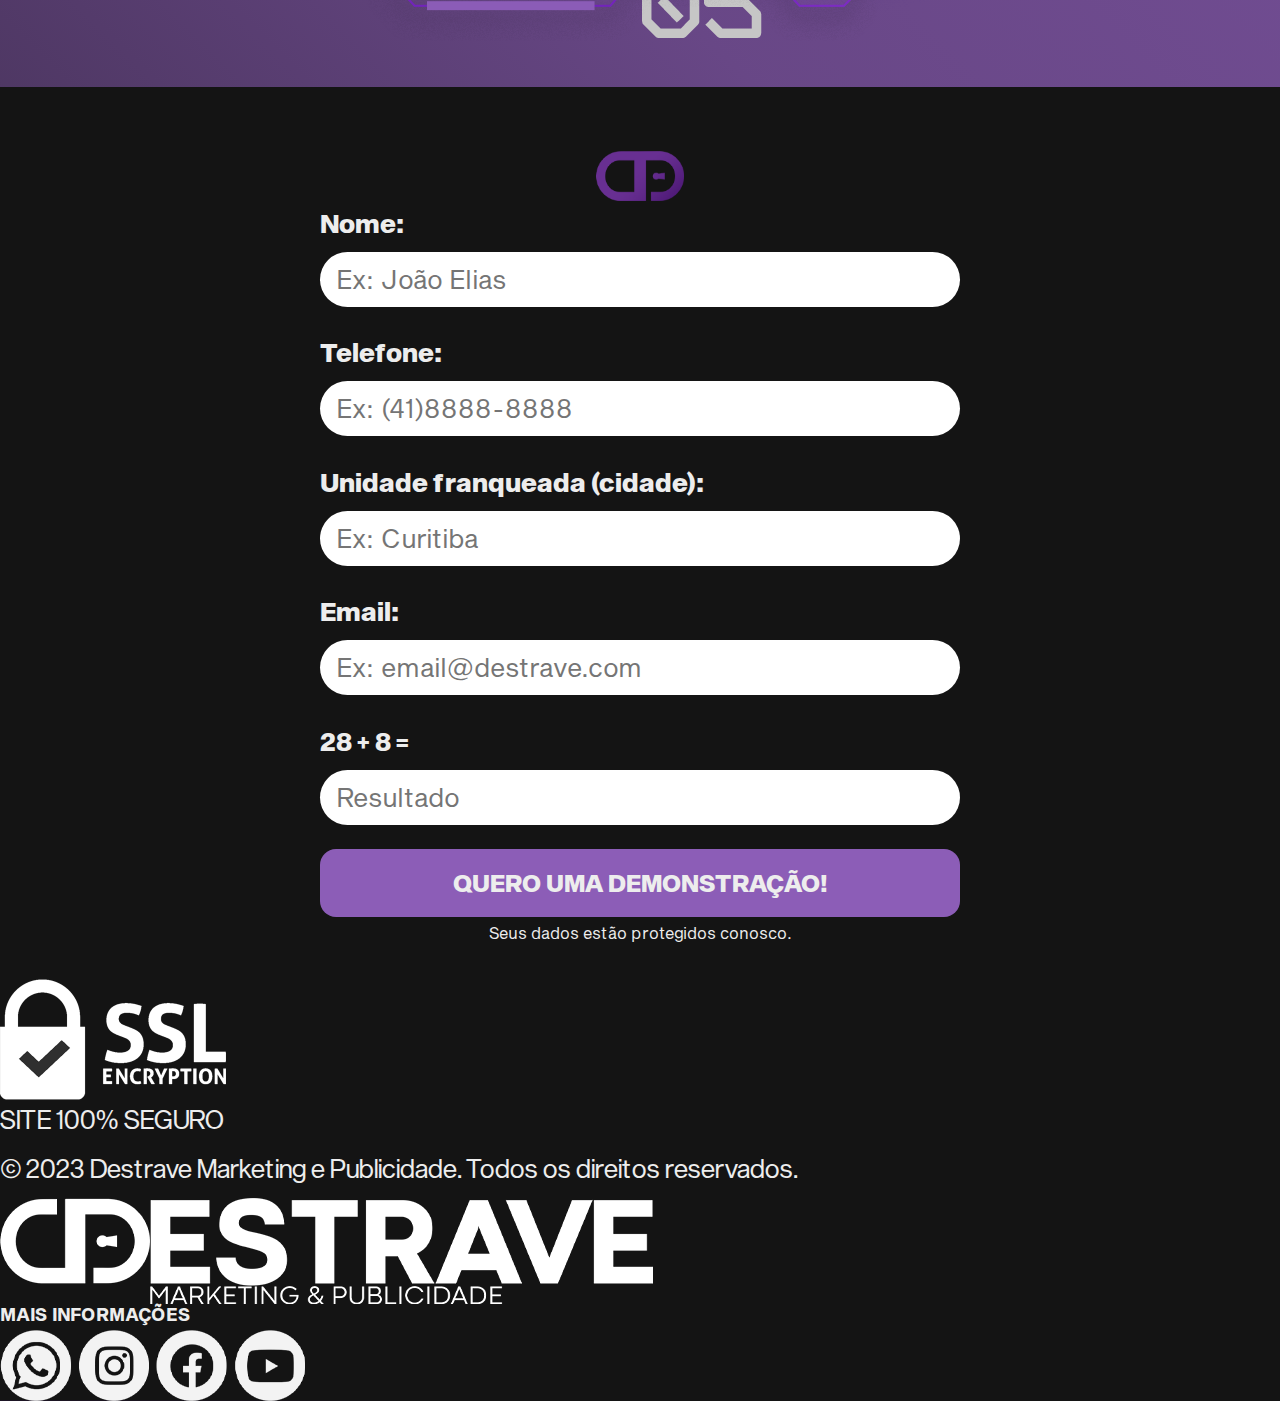
==== commit df7e7fa7: "Formulário melhorado" ====
--- a/index.html
+++ b/index.html
@@ -19,9 +19,9 @@
         <img class="header-logo" id="logo-header" src="img/0_logoSite.png" alt="Logo da Destrave Marketing e Publicidade" href="#">
         <nav class="header-nav">
             <a href="#presentation" class="header-nav-text">Benefícios</a>
-            <a href="#" class="header-nav-text-bold">Cases de Sucesso</a>
-            <a href="#" class="header-nav-text">Depoimentos</a>
-            <a href="#" class="header-nav-text-bold">Serviços</a>
+            <a href="#cases" class="header-nav-text-bold">Cases de Sucesso</a>
+            <a href="#depositions" class="header-nav-text">Depoimentos</a>
+            <a href="#services" class="header-nav-text-bold">Serviços</a>
         </nav>
     </header>
 
@@ -103,7 +103,7 @@
             </div>
         </section>
 
-        <section class="cases">
+        <section class="cases" id="cases">
             <div class="cases-left-box">
                 <h1>CASES DE SUCESSO:</h1>
                 <!-- <img src="img/QUADRADO01.png"> -->
@@ -172,7 +172,7 @@
         </section>
 
         <!-- Carrossel de depoimentos -->
-        <section class="depositions">
+        <section class="depositions" id="depositions">
                 <h1>DEPOIMENTOS:</h1>
                 <div id="carouselSecondIndicators" class="carousel slide" data-ride="carousel">
                     <ol class="carousel-indicators">
@@ -202,16 +202,9 @@
                 </div>
         </section>
 
-        <section class="service">
+        <section class="service" id="services">
              <h1>CONHEÇA OS SERVIÇOS QUE OFERECEMOS:</h1>
-             <div>
-                <img class="service-image" src="img/5_Serviço01.png" alt="Gestão de Redes Sociais">
-                <img class="service-image" src="img/5_Serviço02.png" alt="Inbound Marketing">
-                <img class="service-image" src="img/5_Serviço03.png" alt="Tráfego Pago">
-                <img class="service-image" src="img/5_Serviço04.png" alt="Agendamento de Leads">
-                <img class="service-image" src="img/5_Serviço05.png" alt="Agendamento de Conversão">
-                <img class="service-image" src="img/5_Serviço06.png" alt="Disparo de mensagem via WhatsApp">
-             </div>
+            <img src="img/tabela-de-preço (1).png">
         </section>
 
         <section class="form" id="destiny">
@@ -247,7 +240,7 @@
                     <input class="form-subtext" type="text" id="resposta-conta" name="resposta-conta" maxlength="2" placeholder="Resultado" required />
                 </div>
                 
-                <button type="submit" class="landing-button" id="enviar-btn" disabled>QUERO UMA DEMONSTRAÇÃO!</button>
+                <button type="submit" class="form-button" id="enviar-btn" disabled>QUERO UMA DEMONSTRAÇÃO!</button>
                 
                 <input type="hidden" name="c_utmz" id="c_utmz" value="" />
                 <script type="text/javascript">
@@ -270,6 +263,7 @@
             <img src="img/7_logo.png" alt="Logo Destrave Marketing e Publicidade.">
             <div class="footer-box">
                 <h3> MAIS INFORMAÇÕES</h3>
+
                     <div class="footer-buttons">
                         <a>
                             <img src="./img/botaozap.png" alt="Botão para o contato no WhatsApp.">
--- a/style.css
+++ b/style.css
@@ -21,10 +21,10 @@
 
 body {
     font-size: 2.6rem;
-
     /* background: url(img/0_fundosemefeitos.png); */
     /*background: linear-gradient(68.15deg, #141414 16.62%, #591d90 85.61%);   FUNDO EM DEGRADÊ*/
     width: 100vw;
+
     background: linear-gradient(138deg, rgba(89,29,144,1) 0%, var(--black) 5%, var(--black) 100%);
 
 }
@@ -41,7 +41,7 @@
     align-items: center;
     justify-content: space-around;
     padding: 2.4rem;
-    transition: 1s ease-in-out;
+    transition: 1s;
 
     z-index: 1;
 }
@@ -66,7 +66,8 @@
     font-family: 'sequelsansbookbody';
     color: var(--white);
     transition: color 0.2s ease-in-out;
-    text-decoration: none !important;
+    text-decoration: none;
+
 }
 
 .header-nav *:hover {
@@ -77,7 +78,8 @@
     font-family: 'sequelsansboldbody';
     color: var(--white);
     transition: color 0.2s ease-in-out;
-    text-decoration: none !important;
+
+    text-decoration: none;
 }
 
 #app {
@@ -440,18 +442,19 @@
 }
 
 .form {
-    display: flex;
-    flex-direction: column;
-    align-items: center;
-}
-
-.form-div {
-}
-
-.form-div img {
+    width: 100%;
+    display: flex;
+    flex-direction: column;
+    align-items: center;
+}
+
+.form img {
+    width: 8.8rem;
 }
 
 .form-input {
+    width: 100%;
+    max-width: 64rem;
     display: flex;
     flex-direction: column;
     gap: 2.4rem;
@@ -461,27 +464,59 @@
     display: flex;
     flex-direction: column;
     gap: .4rem;
+}
+
+.input-wrapper:focus {
+    color: var(--purple);
 }
 
 .input-wrapper input {
     border: 0;
     border-radius: 999rem;
     padding: .8rem 1.6rem;
+
+    transition: .3s;
+
+}
+
+.input-wrapper input:focus-within {
+    outline: 4px solid var(--purpleDark);
+
 }
 
 .form-text {
     font-family: 'sequelsansheavyhead';
     color: var(--white);
+
+}
+
+p.form-subtext {
+    font-size: 1.6rem;
+    color: var(--white);
+    font-weight: 500;
+
+    margin-top: .4rem;
 }
 
 .conta-label {
 }
 
-/*.form-button {
-    font-family: 'sequelsansheavyhead';
-    color: var(--white);
-    background-color: ;
-}*/
+.form-button {
+    font-family: 'sequelsansheavyhead';
+    color: var(--white);
+    background: var(--purple);
+
+    border-radius: 1.6rem;
+    border: 0;
+    padding: 1.6rem 3.2rem;
+    transition: background 0.3s ease-in-out;
+
+    font-size: 2.4rem;
+}
+
+.form-button:hover {
+    background: var(--purpleDark);
+}
 
 .form-subtext {
     font-family: 'sequelsansbookbody';
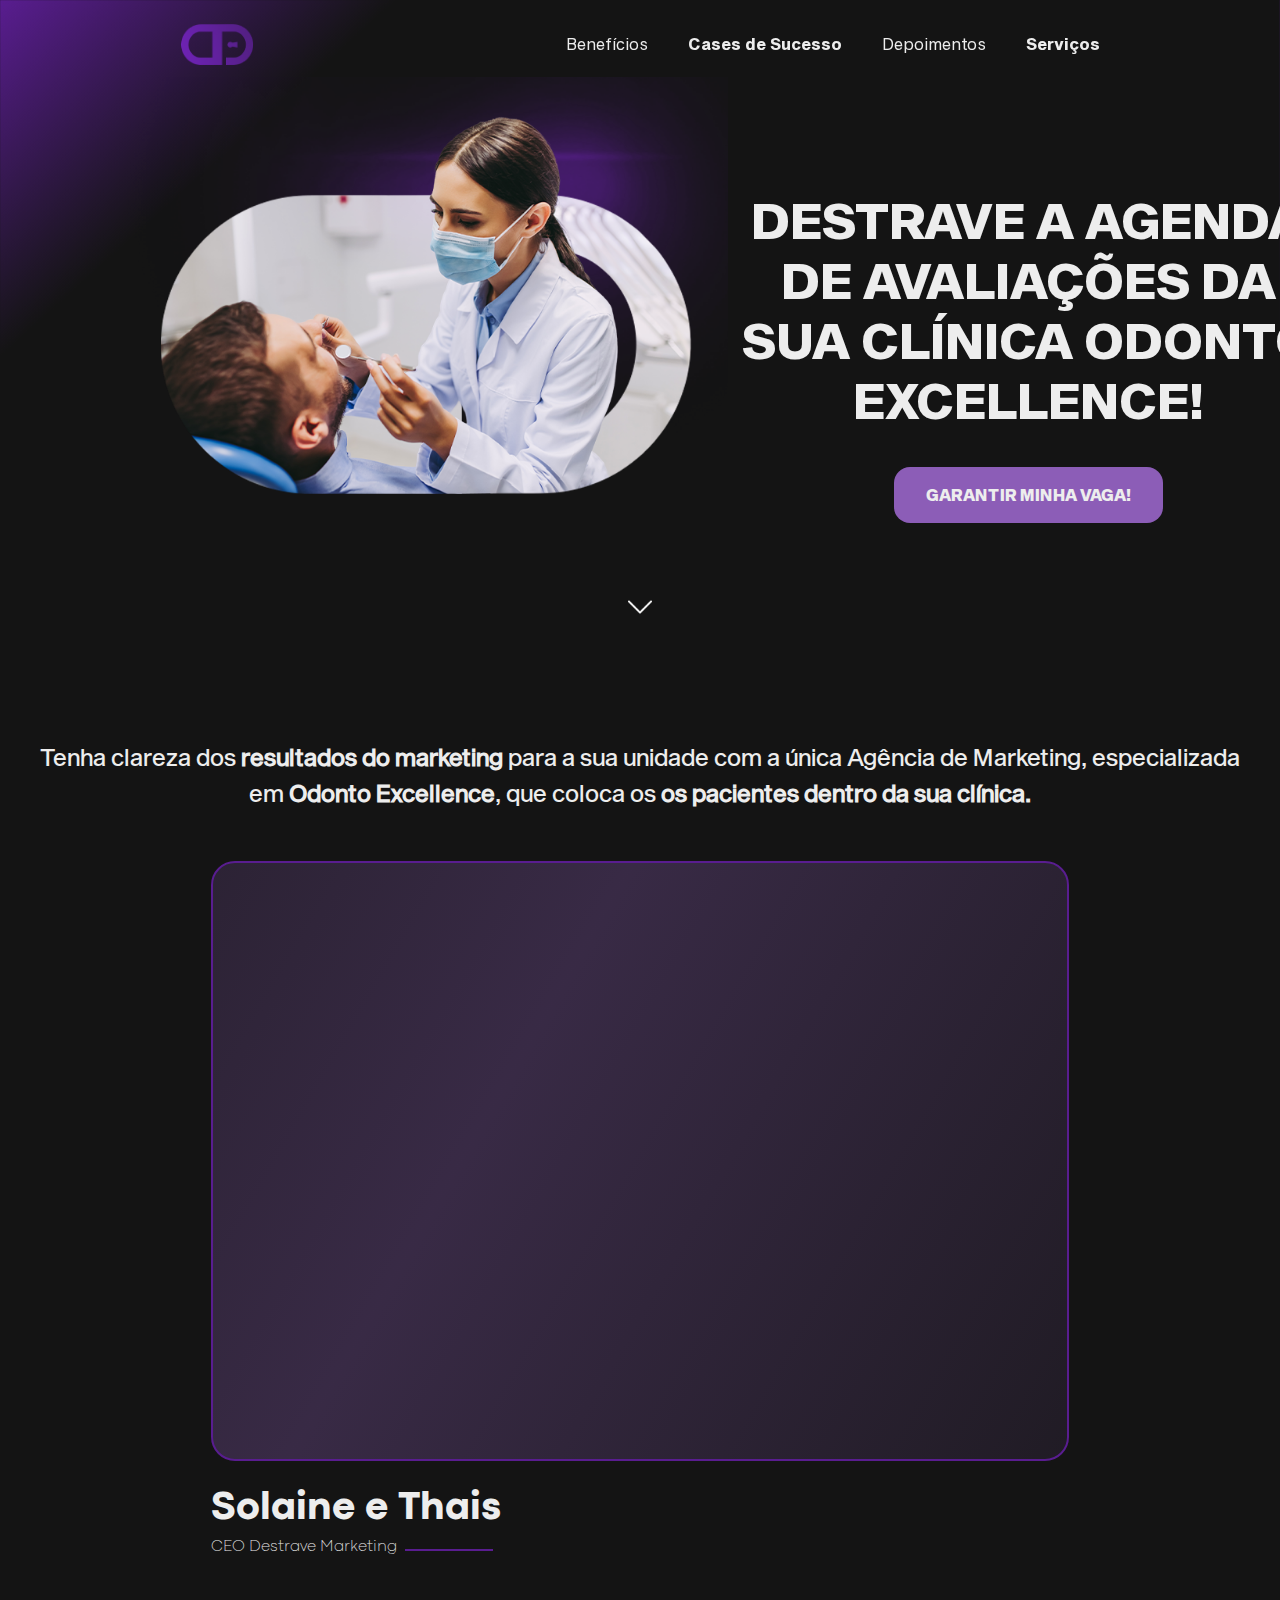
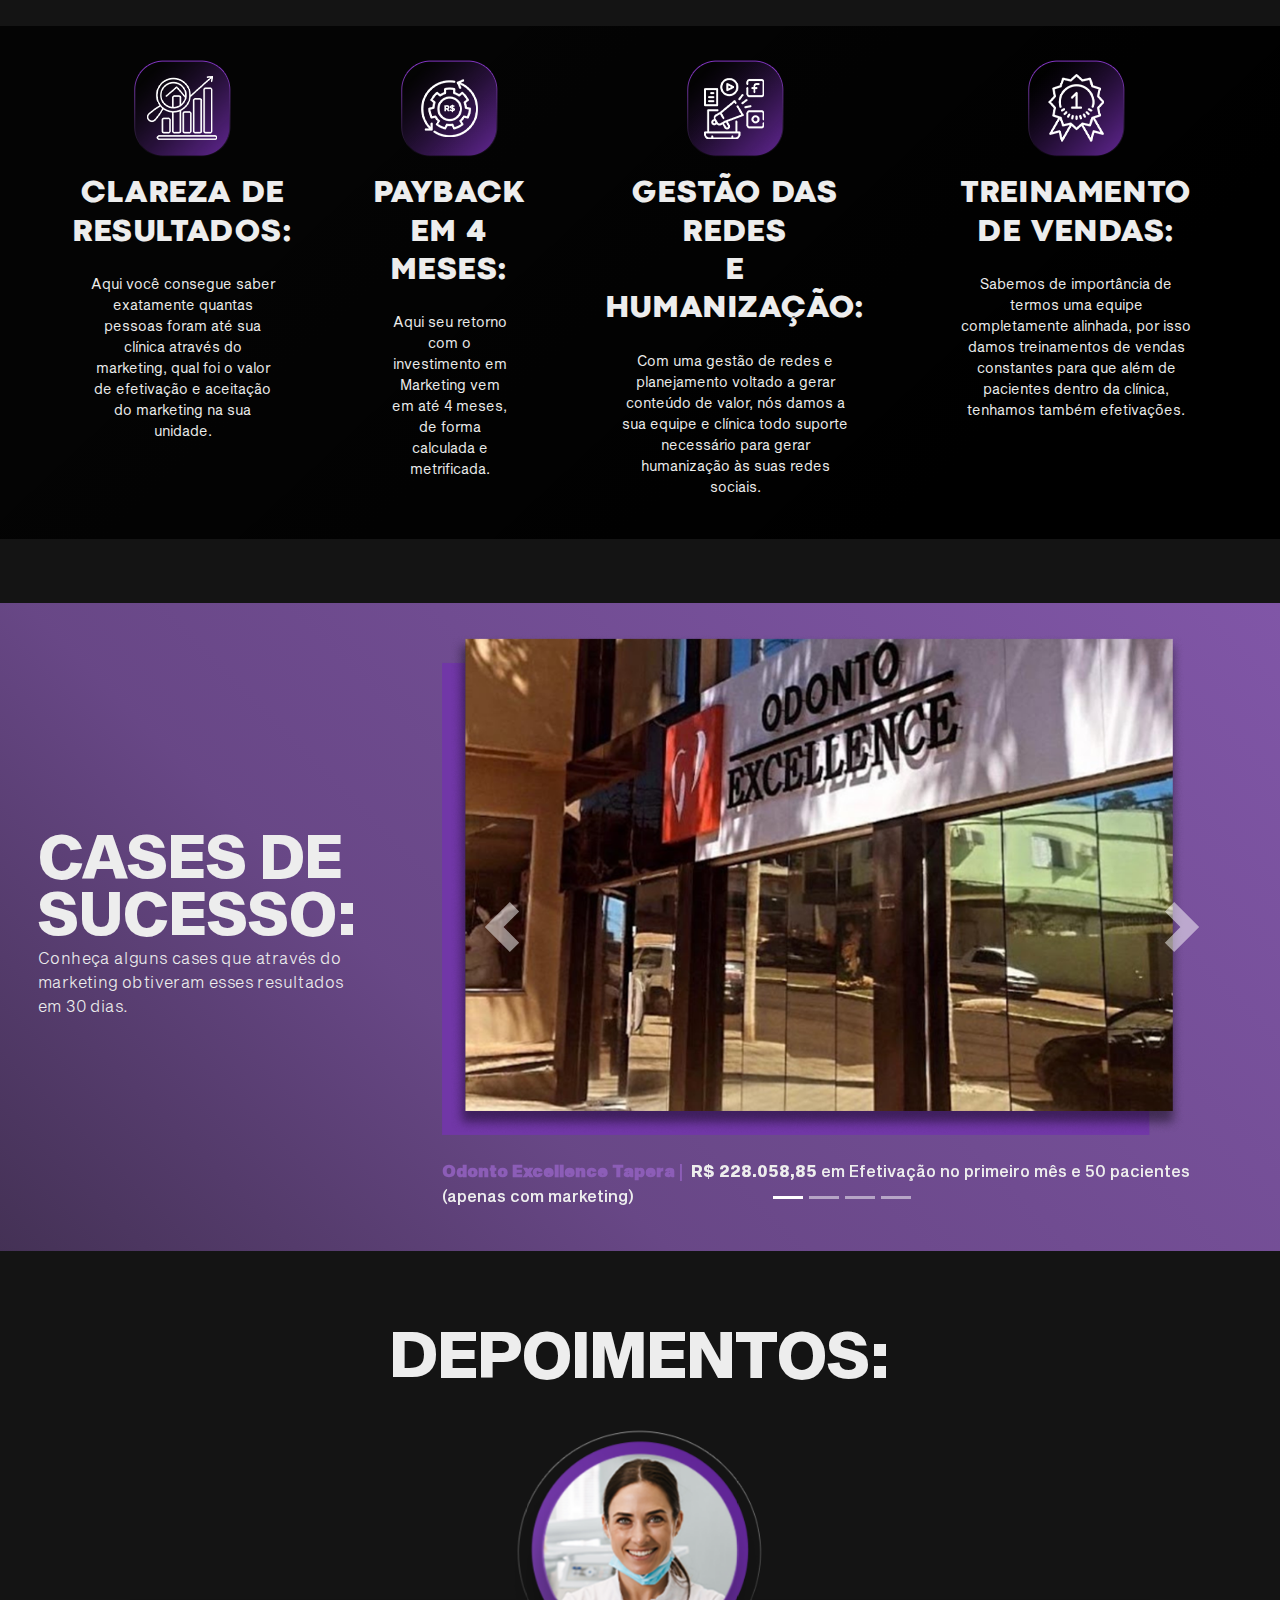
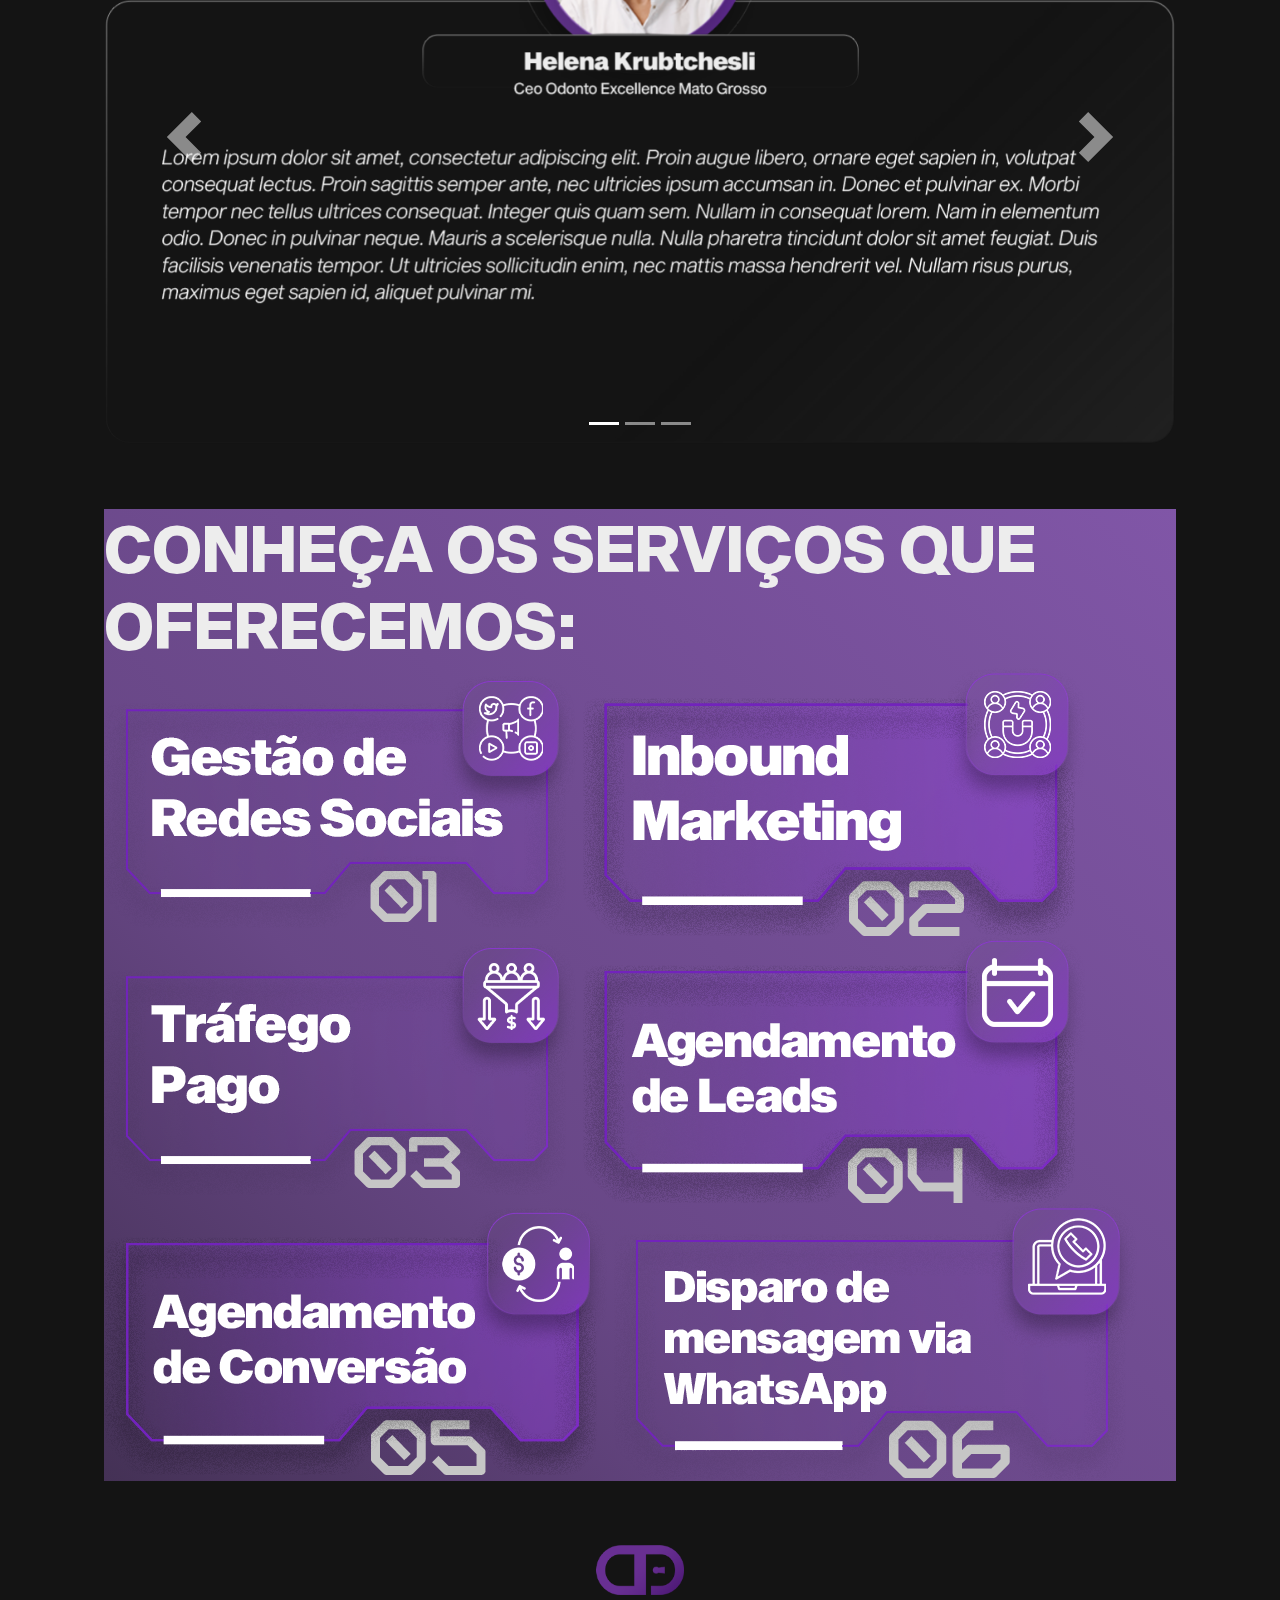
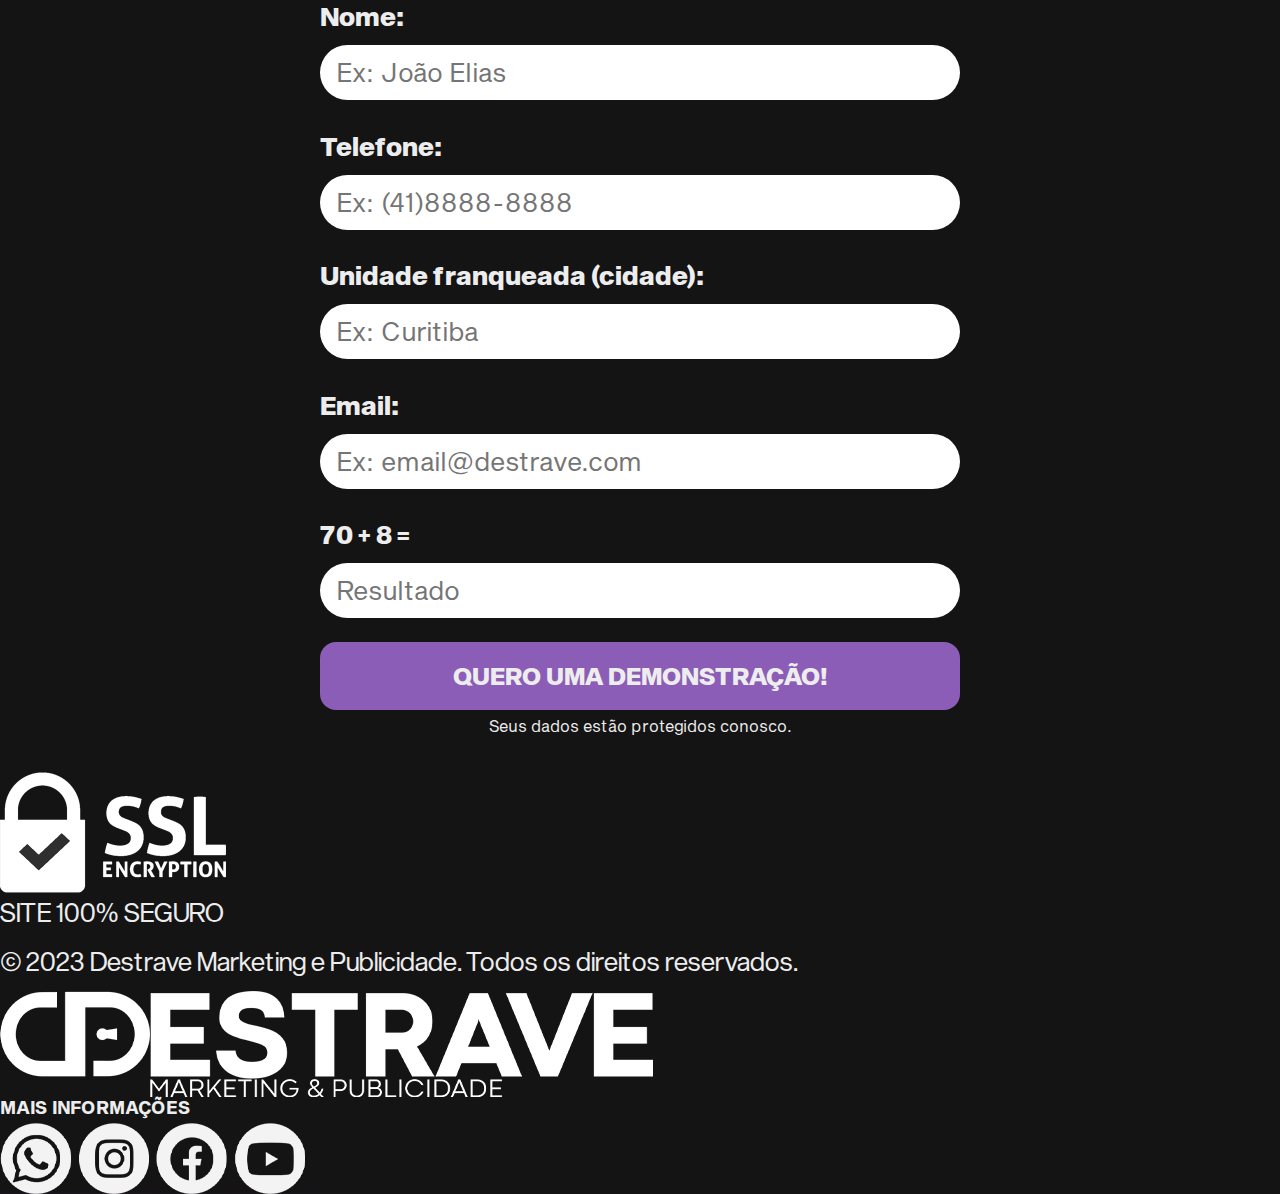
==== commit bef789a4: "Merge branch 'main'" ====
--- a/index.html
+++ b/index.html
@@ -204,7 +204,14 @@
 
         <section class="service" id="services">
              <h1>CONHEÇA OS SERVIÇOS QUE OFERECEMOS:</h1>
-            <img src="img/tabela-de-preço (1).png">
+             <div>
+                <img class="service-image" src="img/5_Serviço01.png" alt="Gestão de Redes Sociais">
+                <img class="service-image" src="img/5_Serviço02.png" alt="Inbound Marketing">
+                <img class="service-image" src="img/5_Serviço03.png" alt="Tráfego Pago">
+                <img class="service-image" src="img/5_Serviço04.png" alt="Agendamento de Leads">
+                <img class="service-image" src="img/5_Serviço05.png" alt="Agendamento de Conversão">
+                <img class="service-image" src="img/5_Serviço06.png" alt="Disparo de mensagem via WhatsApp">
+             </div>
         </section>
 
         <section class="form" id="destiny">
@@ -263,7 +270,6 @@
             <img src="img/7_logo.png" alt="Logo Destrave Marketing e Publicidade.">
             <div class="footer-box">
                 <h3> MAIS INFORMAÇÕES</h3>
-
                     <div class="footer-buttons">
                         <a>
                             <img src="./img/botaozap.png" alt="Botão para o contato no WhatsApp.">
--- a/style.css
+++ b/style.css
@@ -21,10 +21,10 @@
 
 body {
     font-size: 2.6rem;
+
     /* background: url(img/0_fundosemefeitos.png); */
     /*background: linear-gradient(68.15deg, #141414 16.62%, #591d90 85.61%);   FUNDO EM DEGRADÊ*/
     width: 100vw;
-
     background: linear-gradient(138deg, rgba(89,29,144,1) 0%, var(--black) 5%, var(--black) 100%);
 
 }
@@ -66,8 +66,7 @@
     font-family: 'sequelsansbookbody';
     color: var(--white);
     transition: color 0.2s ease-in-out;
-    text-decoration: none;
-
+    text-decoration: none !important;
 }
 
 .header-nav *:hover {
@@ -78,8 +77,7 @@
     font-family: 'sequelsansboldbody';
     color: var(--white);
     transition: color 0.2s ease-in-out;
-
-    text-decoration: none;
+    text-decoration: none !important;
 }
 
 #app {
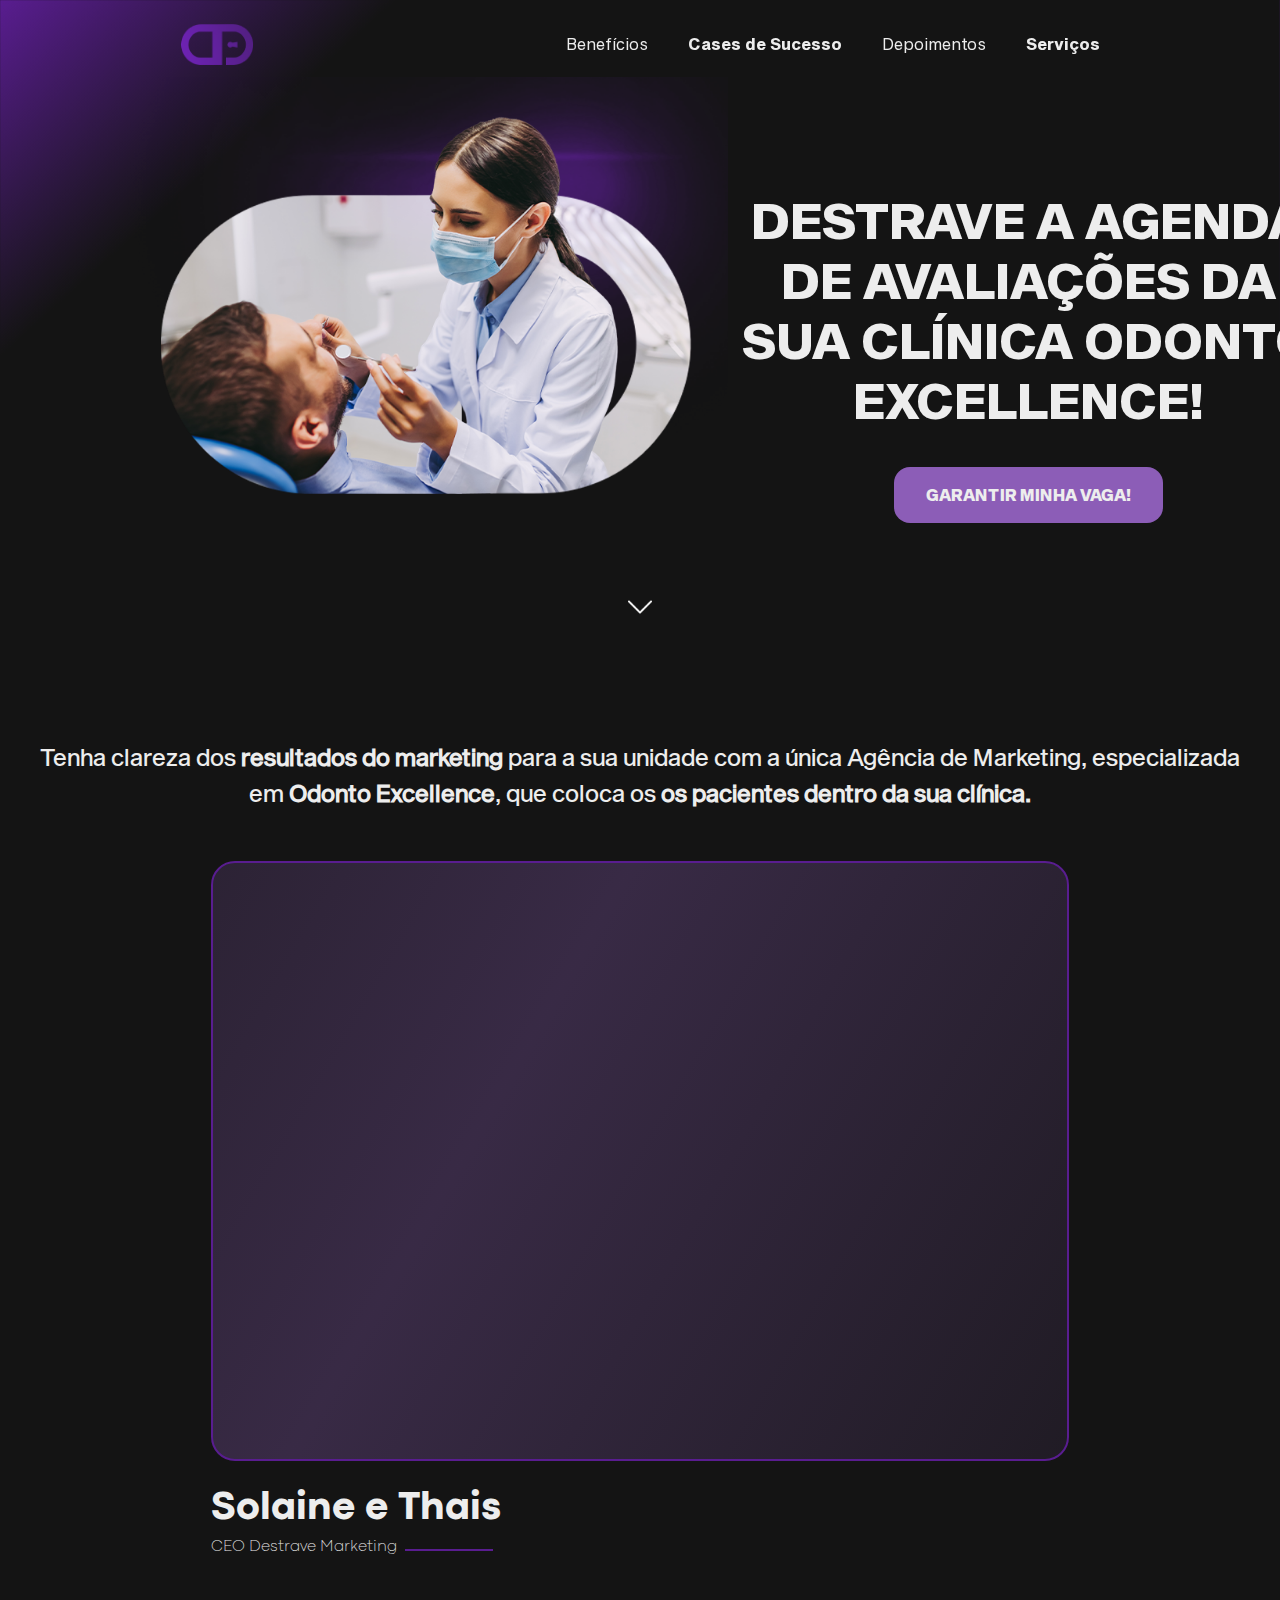
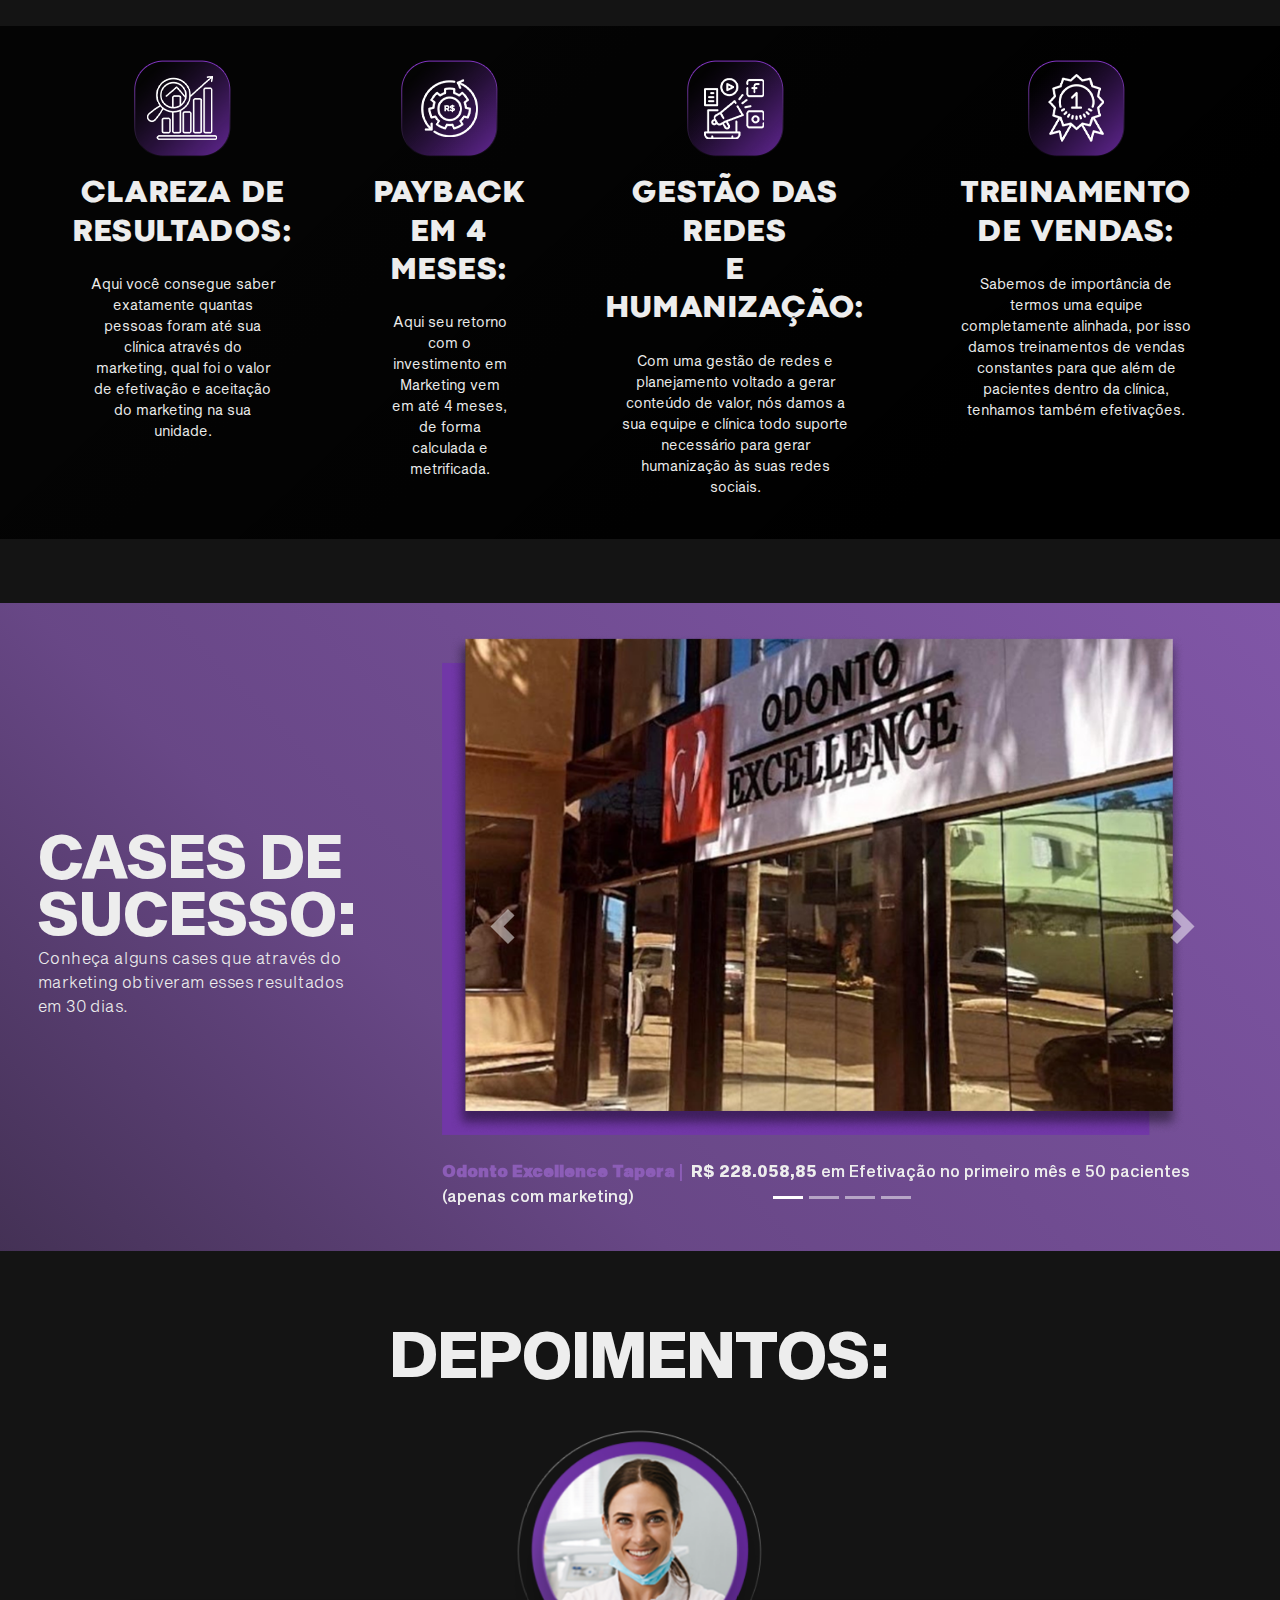
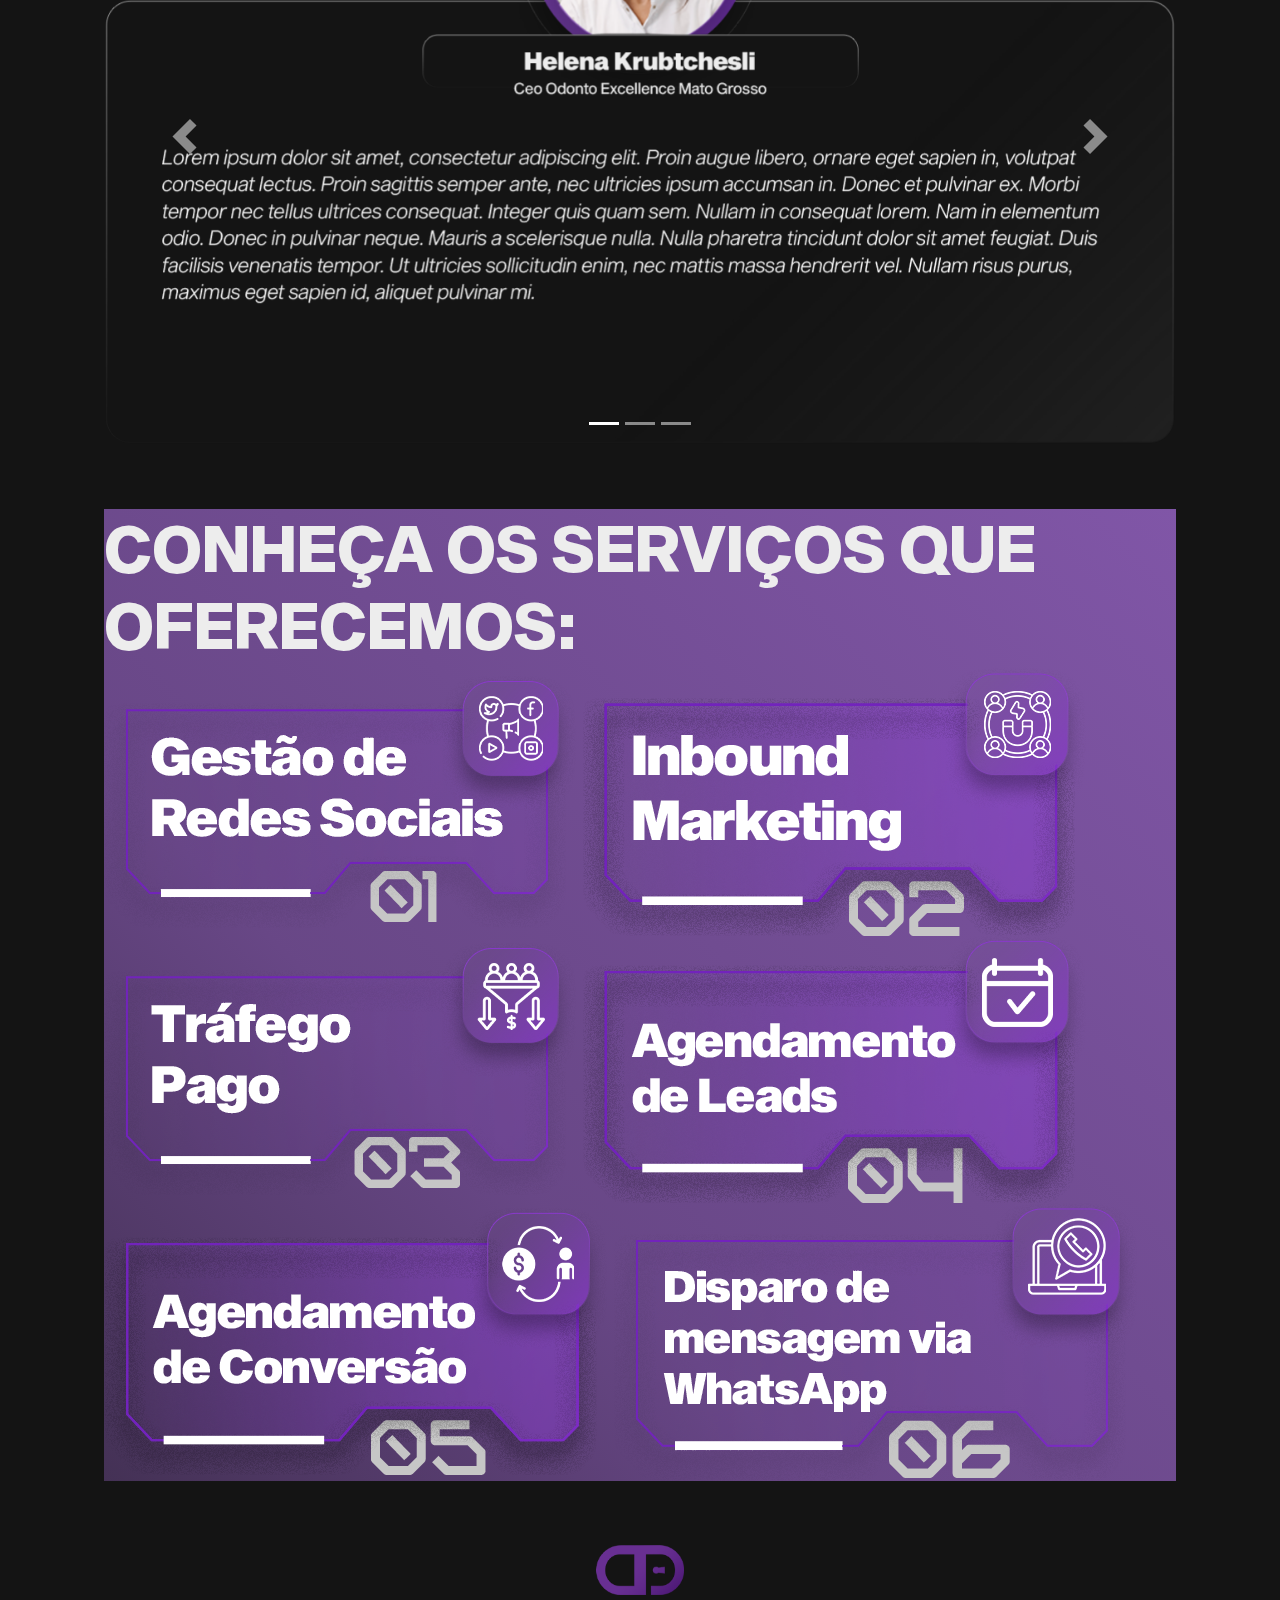
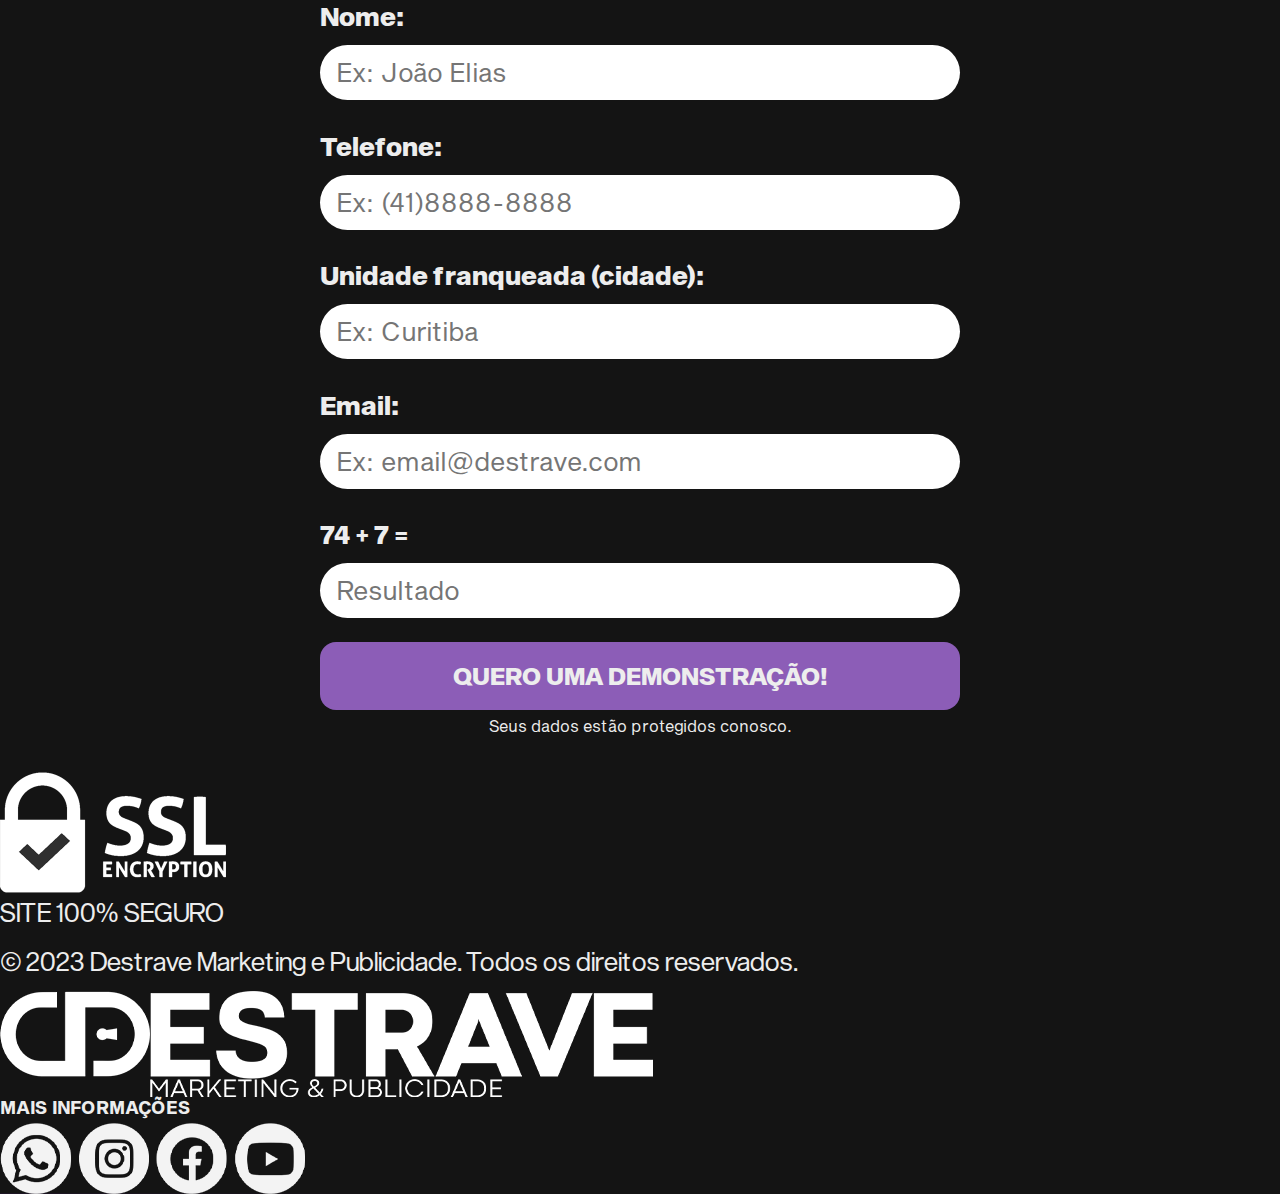
==== commit d173519a: "alterações inuteis" ====
--- a/index.html
+++ b/index.html
@@ -159,14 +159,13 @@
                         </p>
                     </div>
                 </div>
-    
                 <a class="carousel-control-prev" href="#carouselFirstIndicators" role="button" data-slide="prev">
                     <span class="carousel-control-prev-icon fontIcon" aria-hidden="true"></span>
                     <span class="sr-only">Anterior</span>
                 </a>
                 <a class="carousel-control-next" href="#carouselFirstIndicators" role="button" data-slide="next">
-                  <span class="carousel-control-next-icon fontIcon" aria-hidden="true"></span>
-                  <span class="sr-only">Próximo</span>
+                    <span class="carousel-control-next-icon fontIcon" aria-hidden="true"></span>
+                    <span class="sr-only">Próximo</span>
                 </a>
             </div>
         </section>
--- a/style.css
+++ b/style.css
@@ -400,9 +400,10 @@
     color: var(--white);
 }
 
+
 .fontIcon {
-    width: 50px;
-    height: 50px;
+    width: 3.5rem;
+    height: 3.5rem;
 }
 
 .depositions {
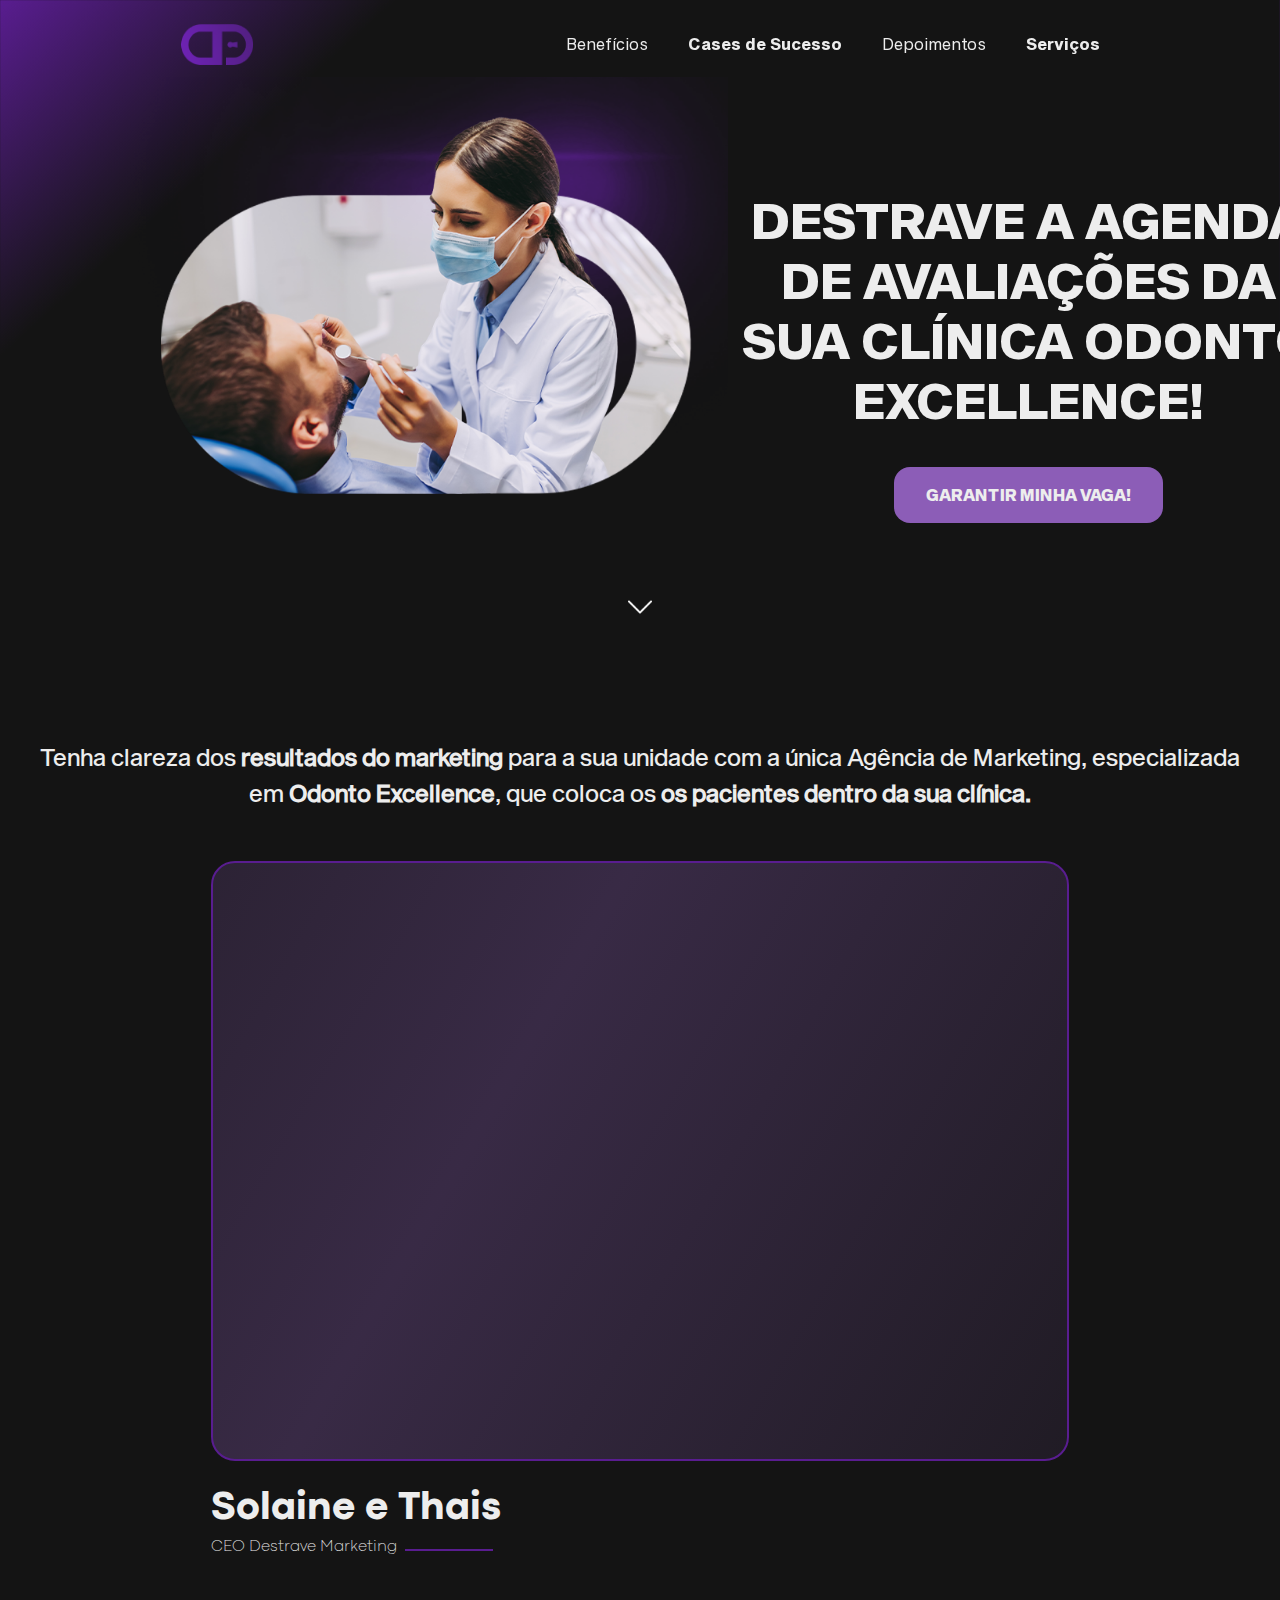
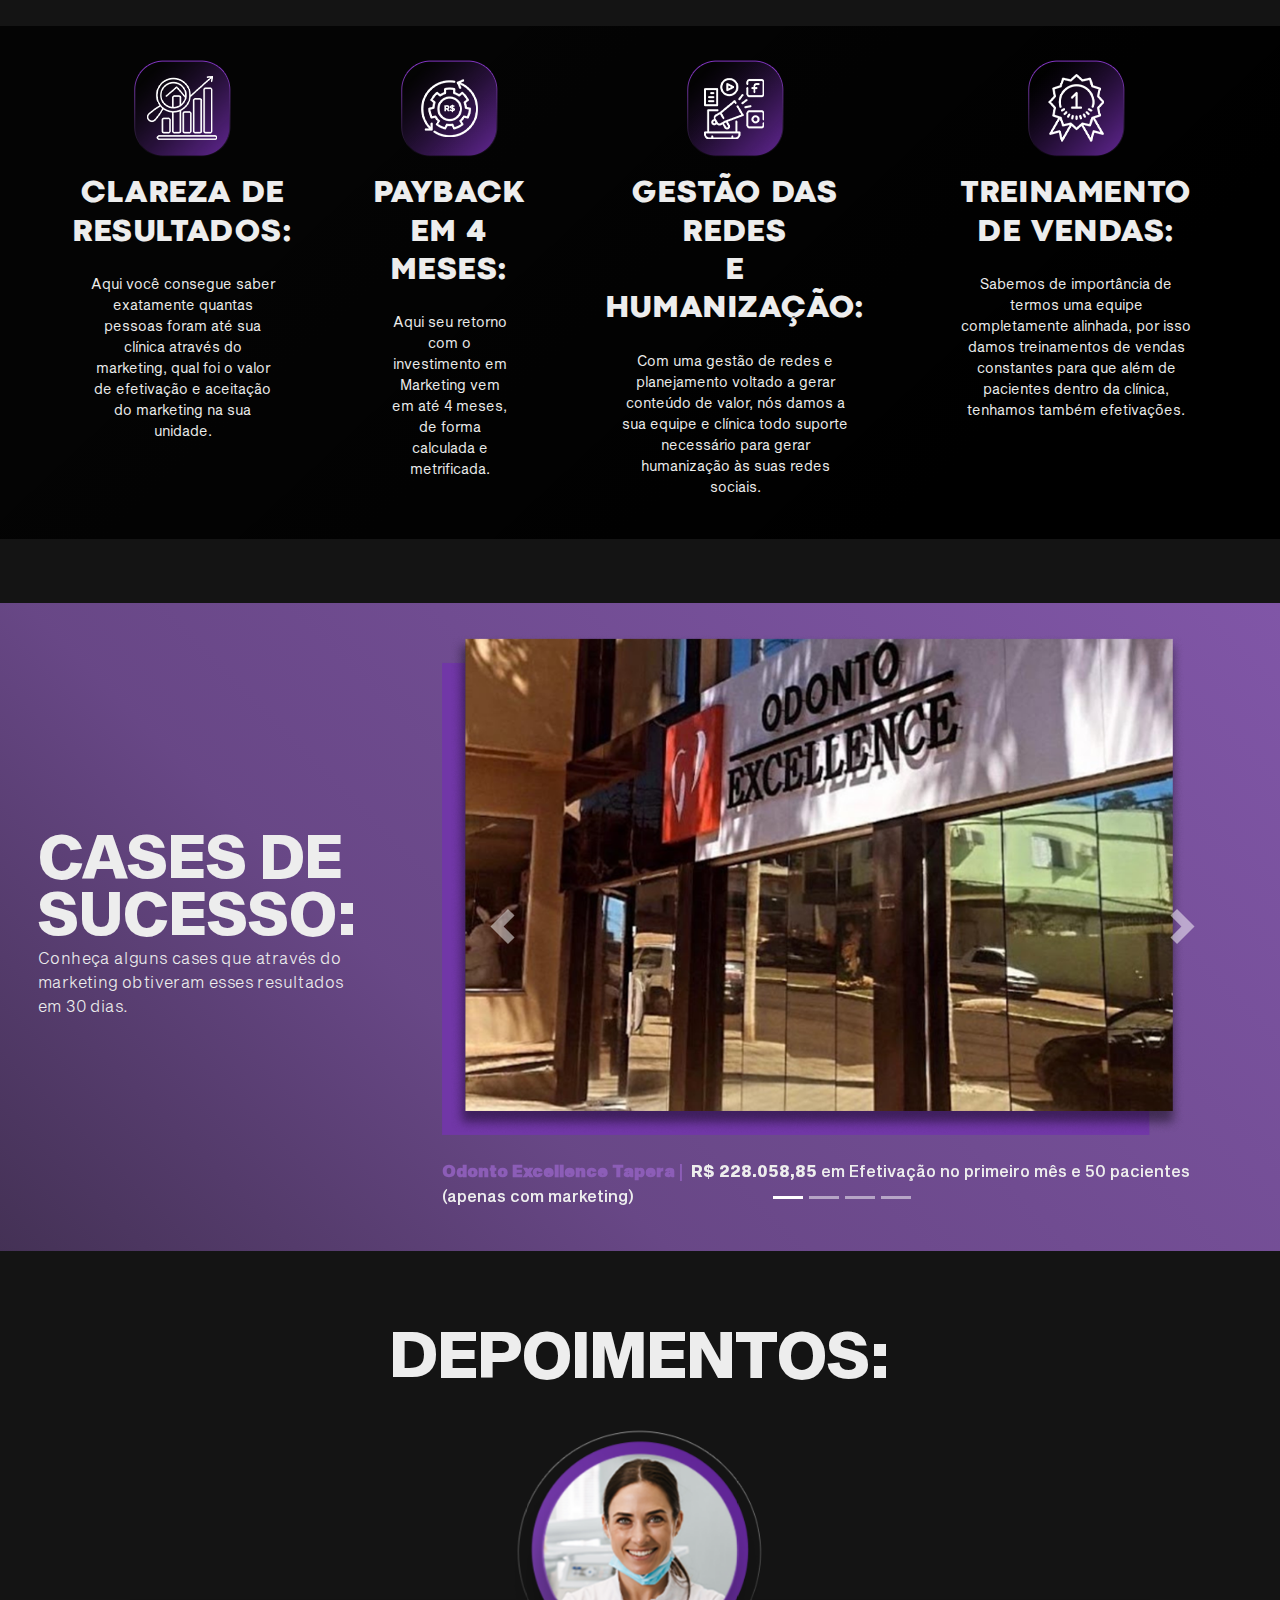
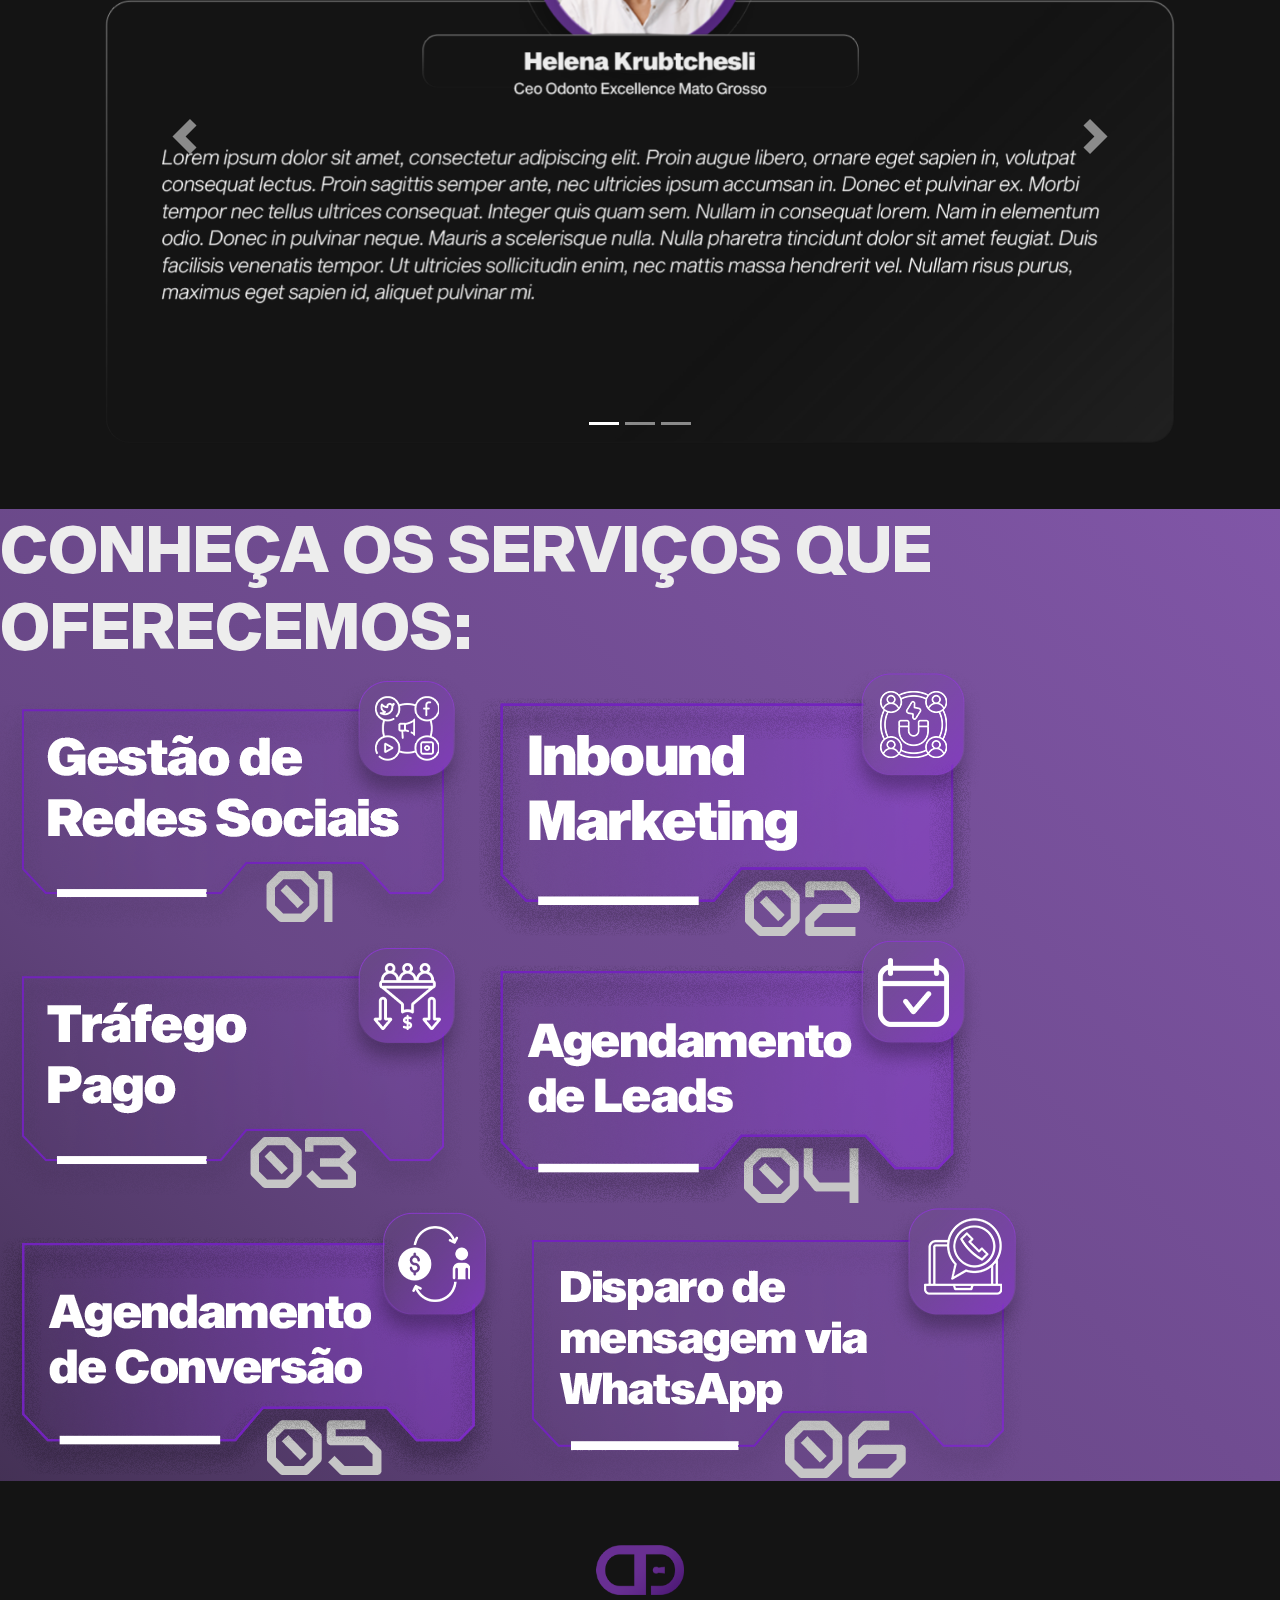
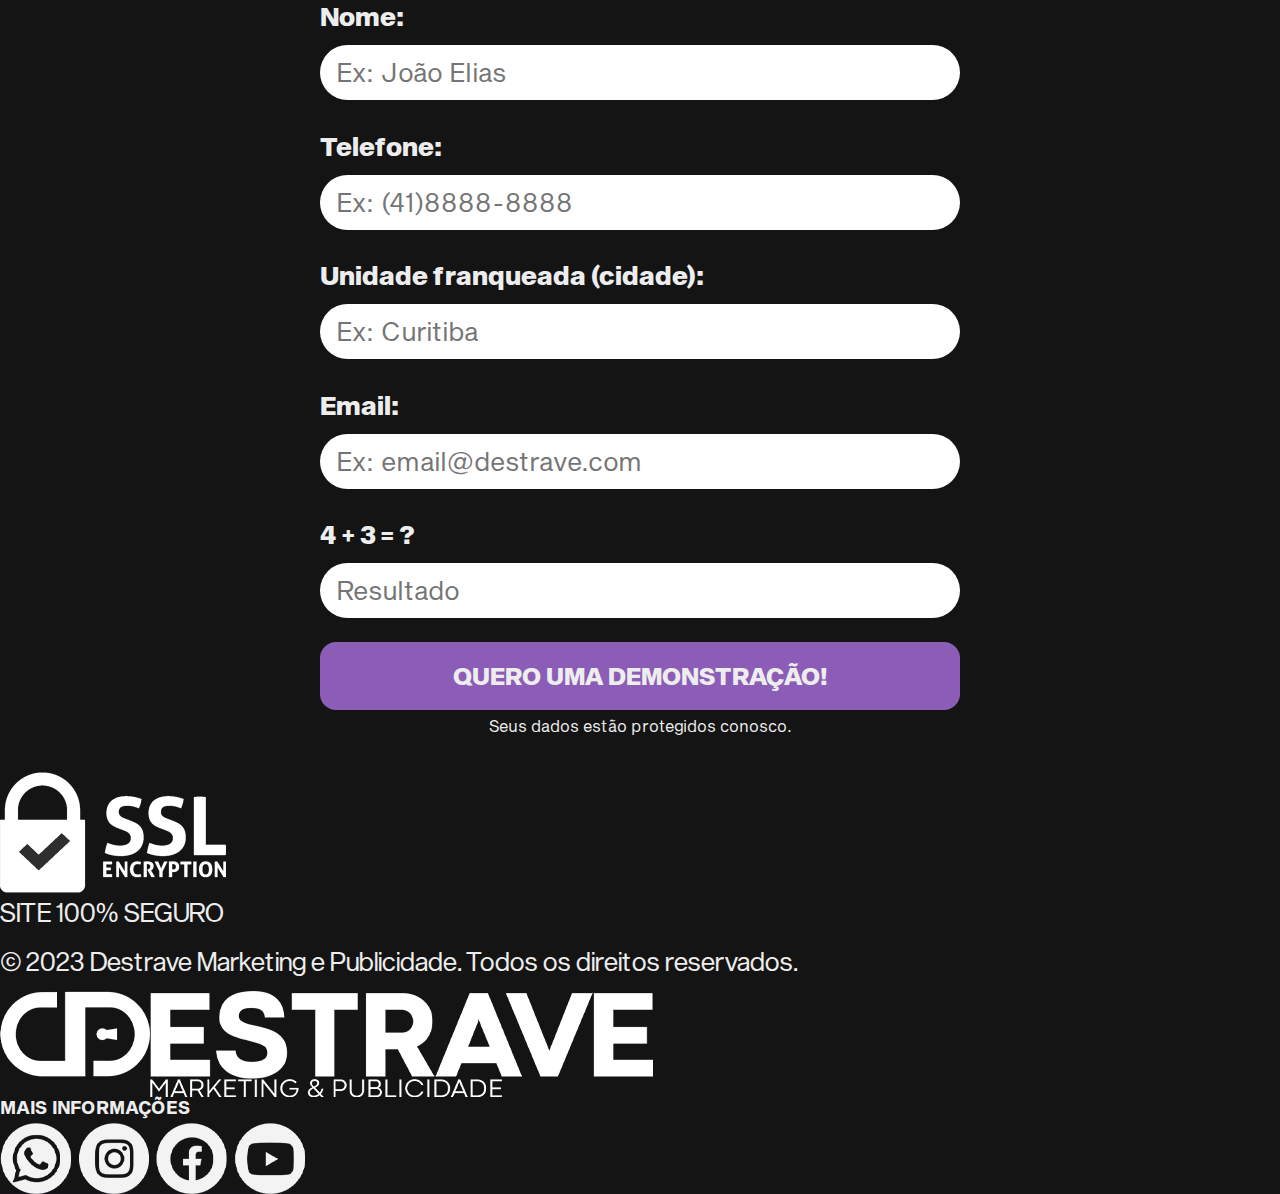
==== commit 248a6ab9: "favicon adicionado" ====
--- a/index.html
+++ b/index.html
@@ -5,6 +5,8 @@
     <meta name="viewport" content="width=device-width, initial-scale=1, shrink-to-fit=no">
     <meta name="description" content="Destrave a agenda de avaliações da sua clínica Odonto Excellence!">
     <title>Destrave Marketing e Publicidade</title>
+    <link rel="icon" type="image/x-icon" href="img/iconesite.png">
+
 
     <!-- Inicializando o Bootstrap CSS -->
     <link rel="stylesheet" href="https://cdn.jsdelivr.net/npm/bootstrap@4.0.0/dist/css/bootstrap.min.css" integrity="sha384-Gn5384xqQ1aoWXA+058RXPxPg6fy4IWvTNh0E263XmFcJlSAwiGgFAW/dAiS6JXm" crossorigin="anonymous">
--- a/style.css
+++ b/style.css
@@ -429,6 +429,7 @@
 
     background: linear-gradient(45deg, rgba(140,93,183,0.4) 0%, rgba(140,93,183,0.7) 35%, rgba(140,93,183,0.9) 100%);
 
+    margin: 0 -10.4rem;
 }
 
 .service h1 {
